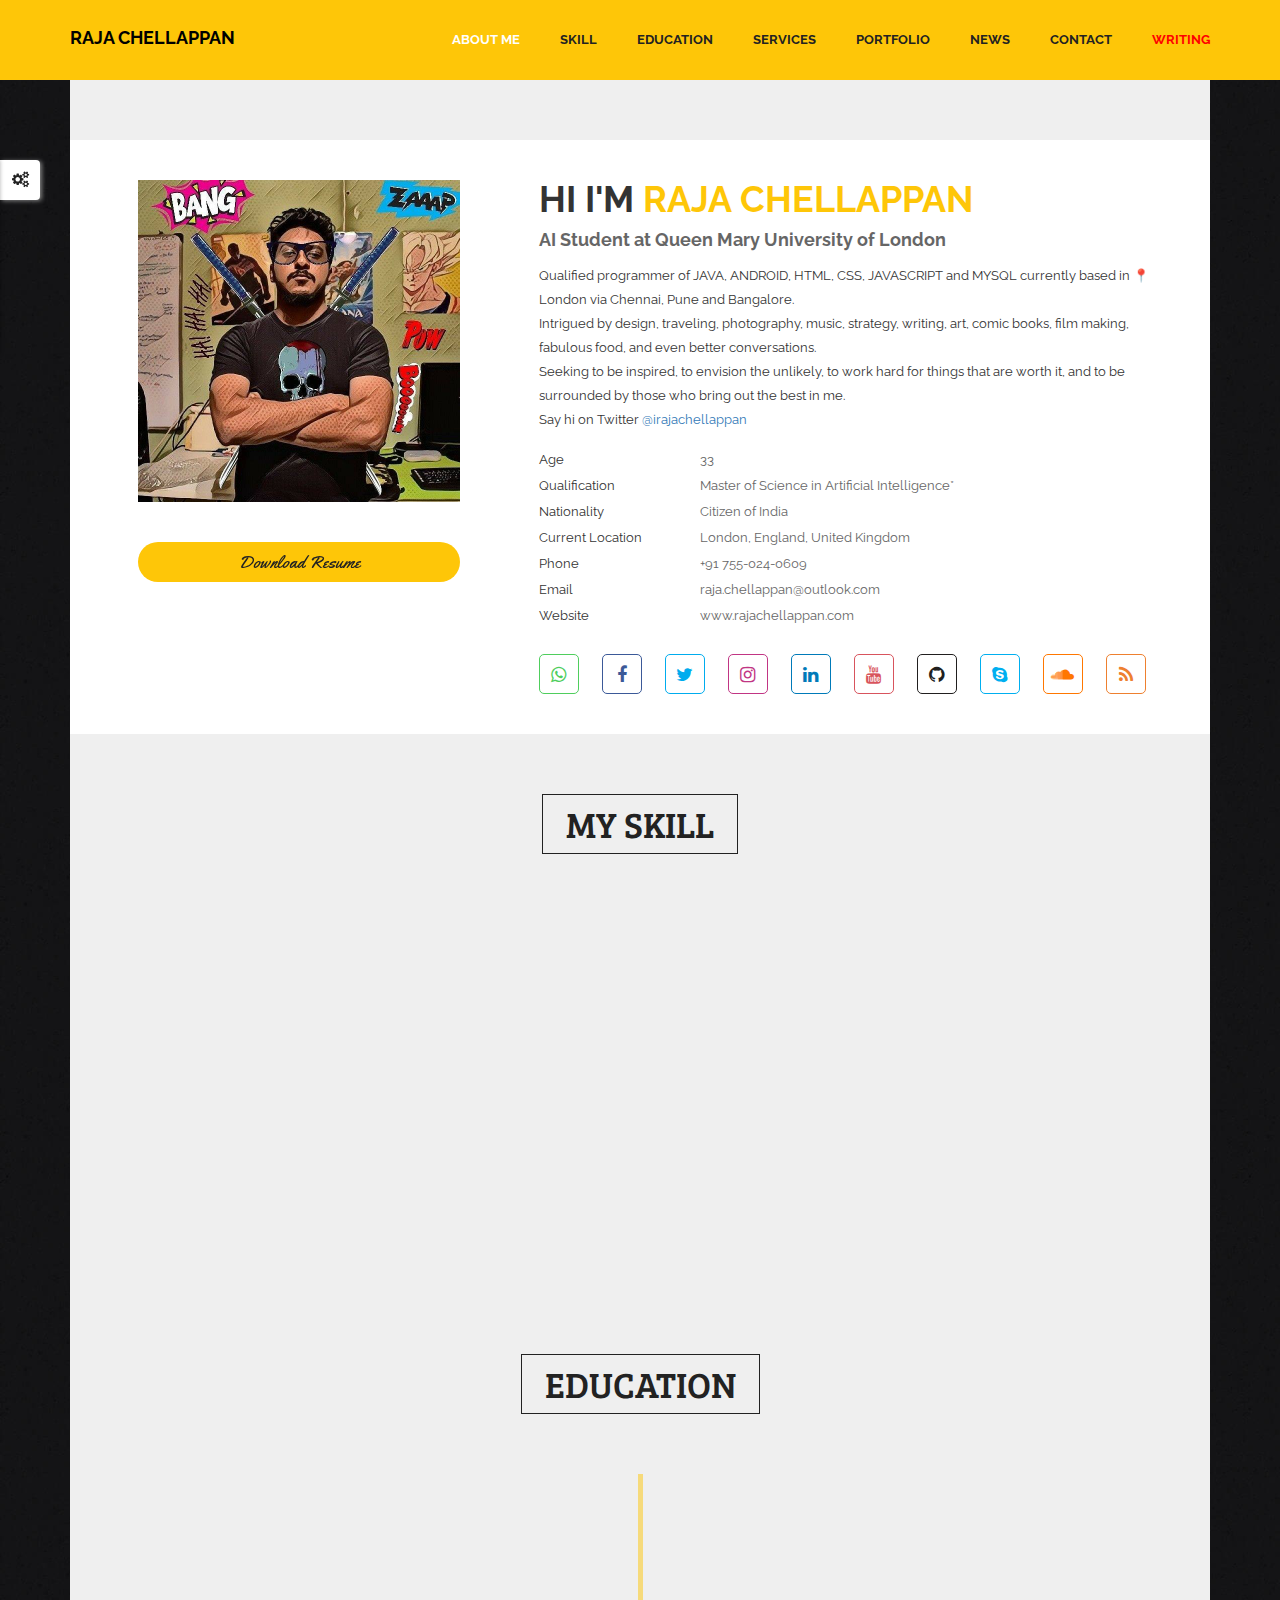
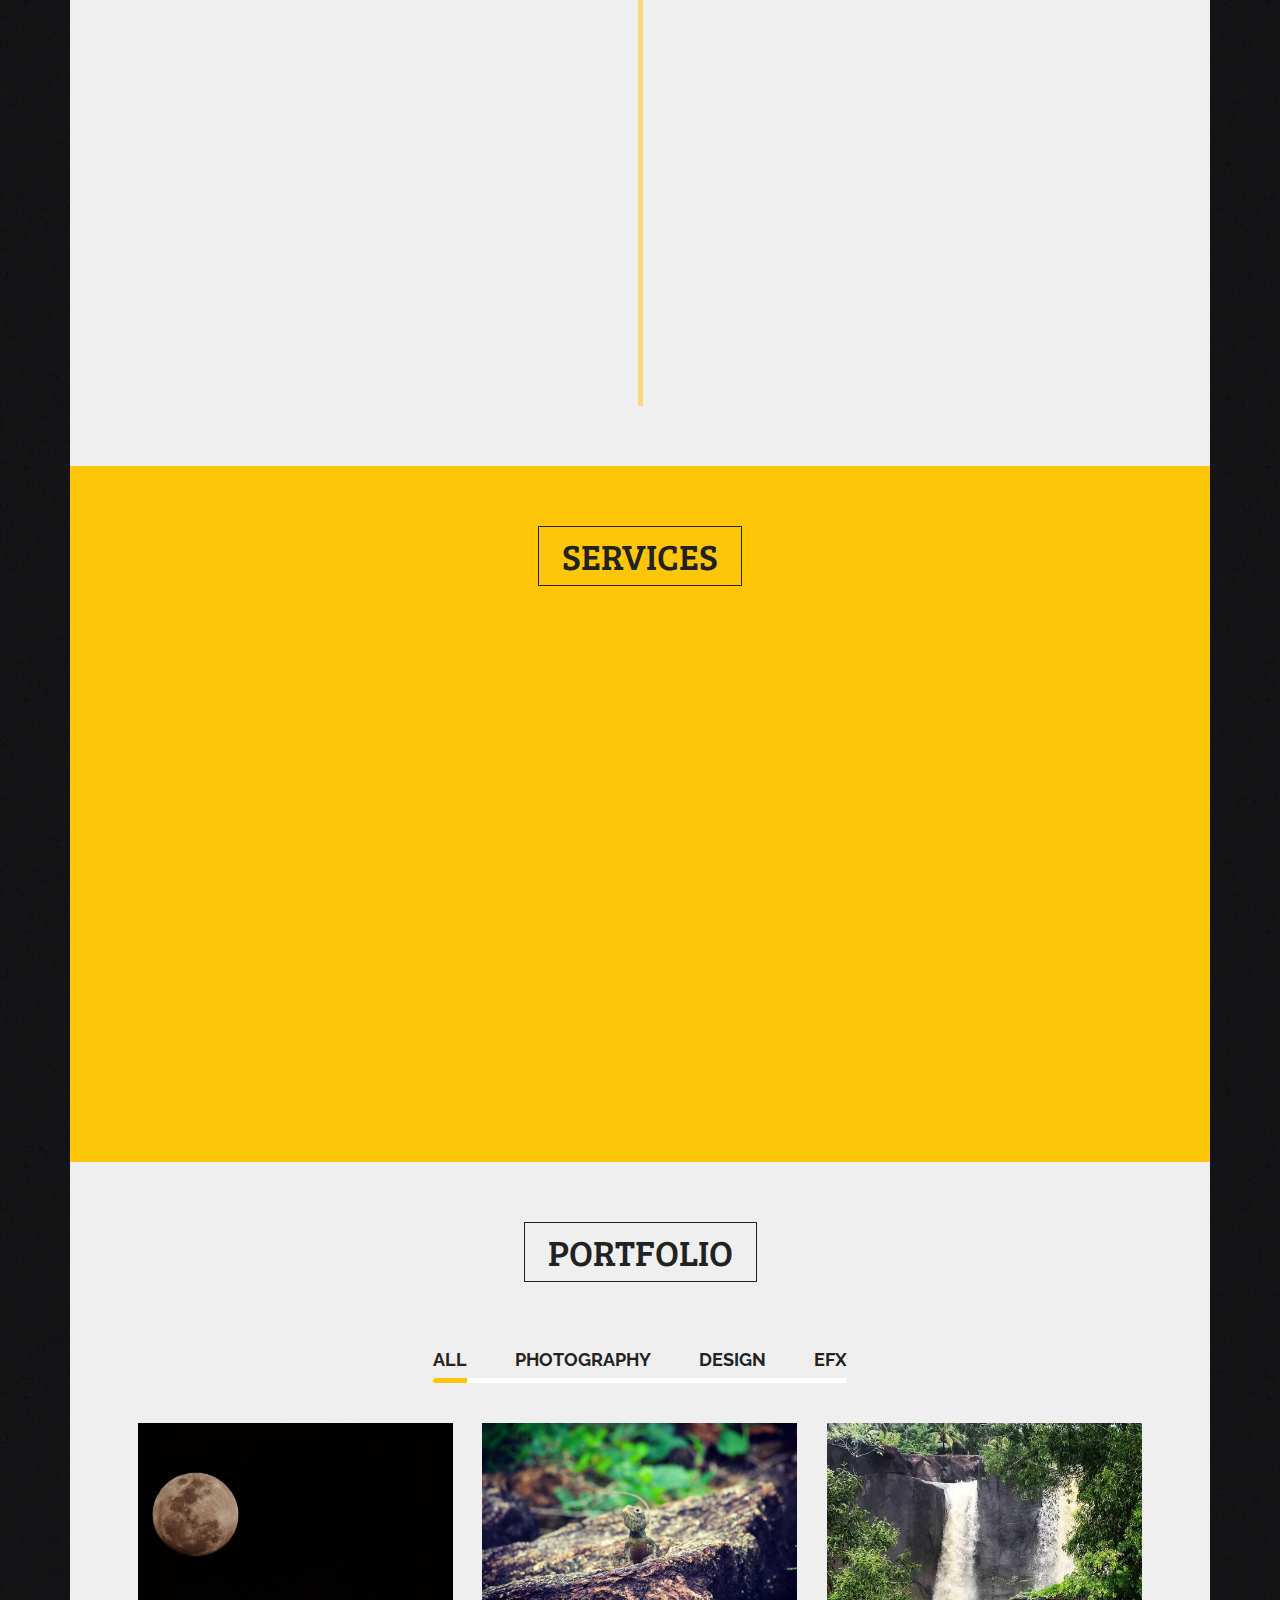
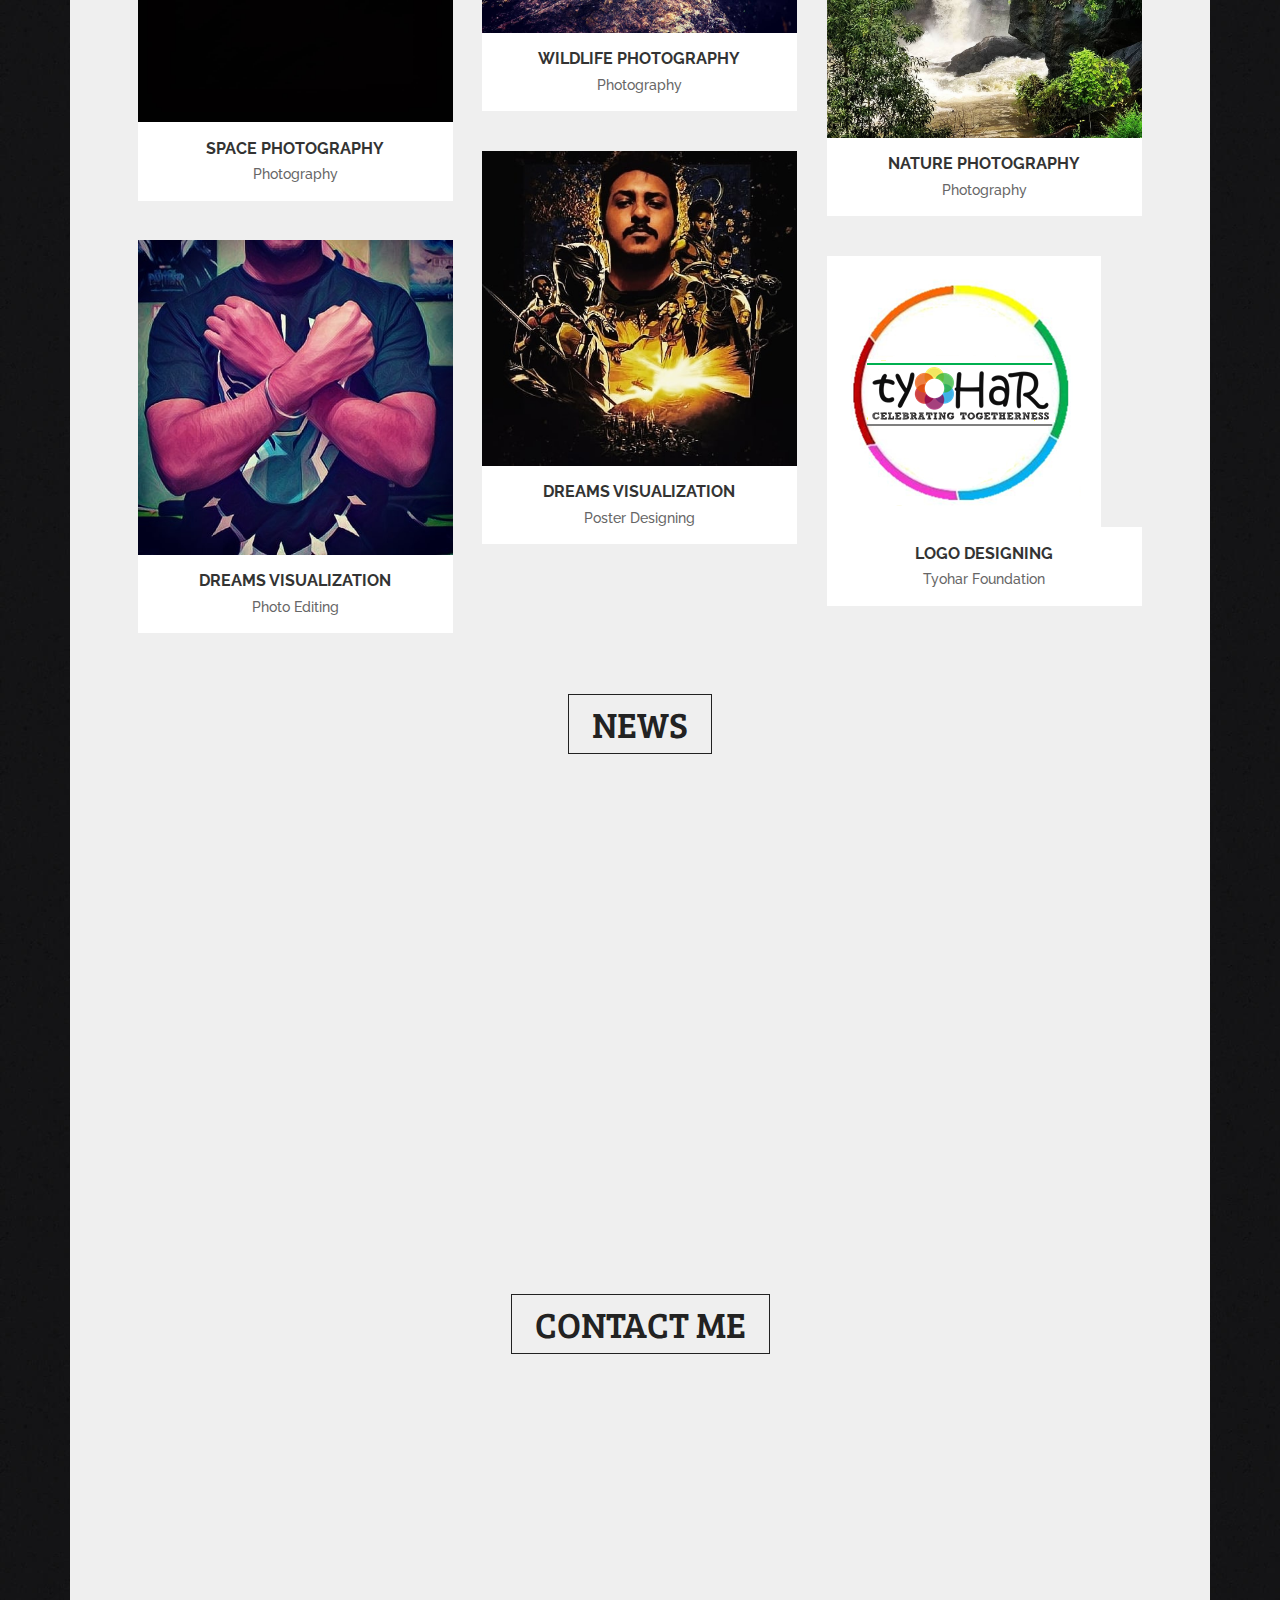
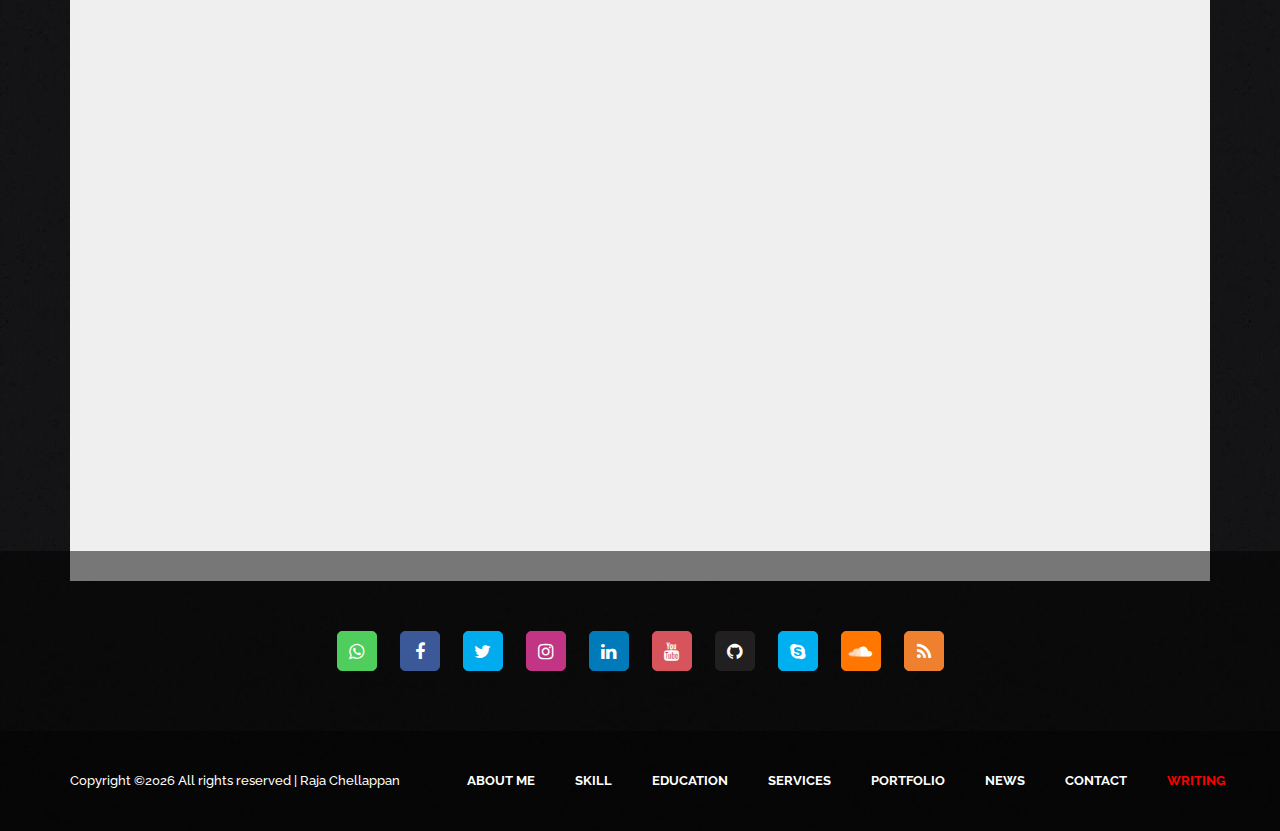
==== index.html @ d9240058 "Update index.html" ====
<!DOCTYPE html>
<html lang="en">
    <head>
        <meta charset="utf-8">
        <meta http-equiv="X-UA-Compatible" content="IE=edge">
        <meta name="viewport" content="width=device-width, initial-scale=1">
        <meta name="theme-color" content="#fec805">
        <link rel="icon" href="img/fav-icon.png" type="image/x-icon" />
        <!-- The above 3 meta tags *must* come first in the head; any other head content must come *after* these tags -->
        <title>Raja Chellappan</title>

        <!-- Icon css link -->
        <link href="vendors/material-icon/css/materialdesignicons.min.css" rel="stylesheet">
        <link href="css/font-awesome.min.css" rel="stylesheet">
        <link href="vendors/linears-icon/style.css" rel="stylesheet">
        <!-- Bootstrap -->
        <link href="css/bootstrap.min.css" rel="stylesheet">
        
        <!-- Extra plugin css -->
        <link href="vendors/owl-carousel/assets/owl.carousel.css" rel="stylesheet">
        <link href="vendors/animate-css/animate.css" rel="stylesheet">
        
        <link href="css/style.css" rel="stylesheet">
        <link href="css/responsive.css" rel="stylesheet">
        
        <link rel="stylesheet" href="css/colors/default.css" title="default">
        <link rel="alternate stylesheet" href="css/colors/orange.css" title="orange">
        <link rel="alternate stylesheet" href="css/colors/pink.css" title="pink">
        <link rel="alternate stylesheet" href="css/colors/violet.css" title="violet">
        <link rel="alternate stylesheet" href="css/colors/blue.css" title="blue">
        <link rel="alternate stylesheet" href="css/colors/past.css" title="past">


        <!-- HTML5 shim and Respond.js for IE8 support of HTML5 elements and media queries -->
        <!-- WARNING: Respond.js doesn't work if you view the page via file:// -->
        <!--[if lt IE 9]>
        <script src="https://oss.maxcdn.com/html5shiv/3.7.3/html5shiv.min.js"></script>
        <script src="https://oss.maxcdn.com/respond/1.4.2/respond.min.js"></script>
        <![endif]-->
    </head>
    <body class="dark_bg" data-spy="scroll" data-target="#bs-example-navbar-collapse-1" data-offset="80" data-scroll-animation="true">
       
        <div id="preloader">
            <div id="preloader_spinner">
                <div class="spinner"></div>
                <h1> Wait up! Its Loading...</h1>
            </div>
        </div>
       
        <!--================ Frist hader Area =================-->
        <header class="header_area">
            <div class="container">
                <nav class="navbar navbar-default">
                    <!-- Brand and toggle get grouped for better mobile display -->
                    <div class="navbar-header">
                        <button type="button" class="navbar-toggle collapsed" data-toggle="collapse" data-target="#bs-example-navbar-collapse-1" aria-expanded="false">
                            <span class="sr-only">Toggle navigation</span>
                            <span class="icon-bar"></span>
                            <span class="icon-bar"></span>
                            <span class="icon-bar"></span>
                        </button>
                        <a class="navbar-brand" href="index.html">
                            <font color="black" onMouseOver="this.style.color='white'"
                                  onMouseOut="this.style.color='black'"><b>RAJA CHELLAPPAN</b></font><!--img src="https://gifimage.net/wp-content/uploads/2018/04/page-under-construction-gif-7.gif" alt=""--></a>
                    </div>

                    <!-- Collect the nav links, forms, and other content for toggling -->
                    <div class="collapse navbar-collapse" id="bs-example-navbar-collapse-1">
                        <ul class="nav navbar-nav navbar-right">
                            <li class="active"><a href="#about">ABOUT ME </a></li>
                            <li><a href="#skill">Skill</a></li>
                            <li><a href="#education">Education</a></li>
                            <li><a href="#service">SERVICES</a></li>
                            <li><a href="#portfolio">PORTFOLIO</a></li>
                            <li><a href="#news">News</a></li>
                            <li><a href="#contact">CONTACT</a></li>
                            <li><a href="https://blogs.rajachellappan.com/" target="_blank"><font color="red" onMouseOver="this.style.color='white'"
                                onMouseOut="this.style.color='red'">WRITING </font></a></li>
                        </ul>
                    </div><!-- /.navbar-collapse -->
                </nav>
            </div>
        </header>
        <!--================End Footer Area =================-->
        
        <!--================Total container Area =================-->
        <div class="container main_container">
            <div class="content_inner_bg row m0">
                <section class="about_person_area pad" id="about">
                    <div class="row">
                        <div class="col-md-5">
                            <div class="person_img">
                                <img src="RajaChellappan.jpg">
                                <a class="download_btn" href="RajaChellappan.pdf" target="_blank"><span>Download Resume</span></a>
                            </div>
                        </div>
                        <div class="col-md-7">
                            <div class="row person_details">
                                <h3>Hi I'm <span>Raja Chellappan</span></h3>
                                <h4>AI Student at Queen Mary University of London</h4>
                                <p>Qualified programmer of JAVA, ANDROID, HTML, CSS, JAVASCRIPT and MYSQL currently based in 📍London via Chennai, Pune and Bangalore.<br> 
                                   Intrigued by design, traveling, photography, music, strategy, writing, art, comic books, film making, fabulous food, and even better conversations.<br>
                                   Seeking to be inspired, to envision the unlikely, to work hard for things that are worth it, and to be surrounded by those who bring out the best in me.<br>
                                   Say hi on Twitter <a href="https://twitter.com/irajachellappan" target="_blank">@irajachellappan</a></p>
                                

                                <div class="person_information">
                                    <ul>
                                        <li><a href="#">Age</a></li>
                                        <li><a href="#">Qualification</a></li>
                                        <li><a href="#">Nationality</a></li>
                                        <li><a href="#">Current Location</a></li>
                                        <li><a href="#">Phone</a></li>
                                        <li><a href="#">Email</a></li>
                                        <li><a href="#">Website</a></li>
                                    </ul>
                                    <ul>
                                        <li><a href="#"><script type="text/javascript" src="js/dob.js"></script></a></li>
                                        <li><a href="#">Master of Science in Artificial Intelligence*</a></li>
                                        <li><a href="#">Citizen of India</a></li>
                                        <li><a href="#">London, England, United Kingdom</a></li>
                                        <li><a href="tel:+917550240609">+91 755-024-0609</a></li>                                      
                                        <li><a href="mailto: raja.chellappan@outlook.com">raja.chellappan@outlook.com</a></li>
                                        <li><a href="#">www.rajachellappan.com</a></li>
                                    </ul>
                                </div>
                                <ul class="social_icon">
                                    <li><a href="https://wa.me/917550240609?text=Hey%2C%20Raja%21%0A" target="_blank"><i class="fa fa-whatsapp"></i></a></li>
                                    <li><a href="https://www.facebook.com/razematronnix" target="_blank"><i class="fa fa-facebook"></i></a></li>
                                    <li><a href="https://twitter.com/irajachellappan" target="_blank"><i class="fa fa-twitter"></i></a></li>
                                    <li><a href="https://www.instagram.com/razematronnix" target="_blank"><i class="fa fa-instagram"></i></a></li>
                                    <!-- <li><a href="#"><i class="fa fa-google-plus"></i></a></li> -->
                                    <li><a href="https://www.linkedin.com/in/rajachellappan" target="_blank"><i class="fa fa-linkedin"></i></a></li>
                                    <li><a href="https://www.youtube.com/channel/UCV3uJB5nvbey-nknud5rqUg" target="_blank"><i class="fa fa-youtube"></i></a></li>
                                    <li><a href="https://github.com/rajachellappan" target="_blank"><i class="fa fa-github"></i></a></li>
                                    <li><a href="skype:raja.chellappan?add" target="_blank"><i class="fa fa-skype"></i></a></li>
                                    <li><a href="https://soundcloud.com/user-609250179" target="_blank"><i class="fa fa-soundcloud"></i></a></li>
                                    <!--<li><a href="#"><i class="fa fa-flickr"></i></a></li>
                                    <li><a href="#"><i class="fa fa-dribbble"></i></a></li>-->
                                    <li><a href="https://blogs.rajachellappan.com/rss" target="_blank"><i class="fa fa-rss"></i></a></li> 
                                    
                                </ul>
                            </div>
                        </div>
                    </div>
                </section>
                <section class="myskill_area pad" id="skill">
                    <div class="main_title">
                        <h2>My Skill</h2>
                    </div>
                    <div class="row">
                        <div class="col-md-6 wow fadeInUp animated">
                            <div class="skill_text">
                                <h4>Web development Skills</h4>
                                <!--p>Lorem Ipsum is simply dummy text of the printing and typesetting industry. Loren Ipsum has been the industry's standard dummy text.</p-->
                            </div>
                            <div class="skill_item_inner">
                                <div class="single_skill">
                                    <h4>Wordpress</h4>
                                    <div class="progress">
                                        <div class="progress-bar" role="progressbar" aria-valuenow="85" aria-valuemin="0" aria-valuemax="100">
                                            <div class="progress_parcent"><span class="counter">85</span>%</div>
                                        </div>
                                    </div>
                                </div>
                                <div class="single_skill">
                                    <h4>Php & MySQL</h4>
                                    <div class="progress">
                                        <div class="progress-bar" role="progressbar" aria-valuenow="65" aria-valuemin="0" aria-valuemax="100">
                                            <div class="progress_parcent"><span class="counter">65</span>%</div>
                                        </div>
                                    </div>
                                </div>
                                <div class="single_skill">
                                    <h4>Html & Css</h4>
                                    <div class="progress">
                                        <div class="progress-bar" role="progressbar" aria-valuenow="75" aria-valuemin="0" aria-valuemax="100">
                                            <div class="progress_parcent"><span class="counter">75</span>%</div>
                                        </div>
                                    </div>
                                </div>
                                <div class="single_skill">
                                    <h4>JavaScript</h4>
                                    <div class="progress">
                                        <div class="progress-bar" role="progressbar" aria-valuenow="95" aria-valuemin="0" aria-valuemax="100">
                                            <div class="progress_parcent"><span class="counter">95</span>%</div>
                                        </div>
                                    </div>
                                </div>
                            </div>
                        </div>
                        <div class="col-md-6 wow fadeInUp animated">
                            <div class="skill_text">
                                <h4>Web Design Skills</h4>
                                <!--p>Lorem Ipsum is simply dummy text of the printing and typesetting industry. Loren Ipsum has been the industry's standard dummy text.</p-->
                            </div>
                            <div class="skill_item_inner">
                                <div class="single_skill">
                                    <h4>Creative Design</h4>
                                    <div class="progress">
                                        <div class="progress-bar" role="progressbar" aria-valuenow="85" aria-valuemin="0" aria-valuemax="100">
                                            <div class="progress_parcent"><span class="counter">85</span>%</div>
                                        </div>
                                    </div>
                                </div>
                                <div class="single_skill">
                                    <h4>Photoshop</h4>
                                    <div class="progress">
                                        <div class="progress-bar" role="progressbar" aria-valuenow="65" aria-valuemin="0" aria-valuemax="100">
                                            <div class="progress_parcent"><span class="counter">65</span>%</div>
                                        </div>
                                    </div>
                                </div>
                                <div class="single_skill">
                                    <h4>Illustrator</h4>
                                    <div class="progress">
                                        <div class="progress-bar" role="progressbar" aria-valuenow="75" aria-valuemin="0" aria-valuemax="100">
                                            <div class="progress_parcent"><span class="counter">75</span>%</div>
                                        </div>
                                    </div>
                                </div>
                                <div class="single_skill">
                                    <h4>Photography</h4>
                                    <div class="progress">
                                        <div class="progress-bar" role="progressbar" aria-valuenow="95" aria-valuemin="0" aria-valuemax="100">
                                            <div class="progress_parcent"><span class="counter">95</span>%</div>
                                        </div>
                                    </div>
                                </div>
                            </div>
                        </div>
                    </div>
                </section>
                <section class="education_area pad" id="education">
                    <div class="main_title">
                        <h2>Education</h2>
                    </div>
                    <div class="education_inner_area">
                        <div class="education_item wow fadeInUp animated" data-line="S">
                            <h6>2004-2009</h6>
                            <a href="#"><h4>Secondary School</h4></a>
                            <h5>Kendriya Vidyalaya</h5>
                            <!--p>Lorem ipsum dolor sit amets, consectetur adipiscing elit, sed do eiusmod tempor incididunt ut labore et dolore magna aliqua. Ut enim ad minim veniam, quis nostrud exercitation.</p-->
                        </div>
                        <div class="education_item wow fadeInUp animated" data-line="H">
                            <h6>2009-2011</h6>
                            <a href="#"><h4>Higher Secondary School</h4></a>
                            <h5>Kendriya Vidyalaya</h5>
                            <!--p>Lorem ipsum dolor sit amets, consectetur adipiscing elit, sed do eiusmod tempor incididunt ut labore et dolore magna aliqua. Ut enim ad minim veniam, quis nostrud exercitation.</p-->
                        </div>
                        <div class="education_item wow fadeInUp animated" data-line="B">
                            <h6>2011-2015</h6>
                            <a href="#"><h4>Bachelor Of Engineering in Electronics and Communication Engineering</h4></a>
                            <h5>KCG College Of Technology</h5>
                            <!--p>Lorem ipsum dolor sit amets, consectetur adipiscing elit, sed do eiusmod tempor incididunt ut labore et dolore magna aliqua. Ut enim ad minim veniam, quis nostrud exercitation.</p-->
                        </div>
                        <div class="education_item wow fadeInUp animated" data-line="W">
                            <h6>2015-2016</h6>
                            <a href="#"><h4>Software Engineer</h4></a>
                            <h5>iGATE Global Solutions Ltd</h5>
                            <!--p>Lorem ipsum dolor sit amets, consectetur adipiscing elit, sed do eiusmod tempor incididunt ut labore et dolore magna aliqua. Ut enim ad minim veniam, quis nostrud exercitation.</p-->
                        </div>
                        <div class="education_item wow fadeInUp animated" data-line="W">
                            <h6>2016-2017</h6>
                            <a href="#"><h4>Senior Software Analyst</h4></a>
                            <h5>Capgemini Technology Services India Limited</h5>
                            <!--p>Lorem ipsum dolor sit amets, consectetur adipiscing elit, sed do eiusmod tempor incididunt ut labore et dolore magna aliqua. Ut enim ad minim veniam, quis nostrud exercitation.</p-->
                        </div>
                        <div class="education_item wow fadeInUp animated" data-line="W">
                            <h6>2017-Present</h6>
                            <a href="#"><h4>Mobile App and Web Developer</h4></a>
                            <h5>Excrin Think Labs, Chennai</h5>
                            <!--p>Lorem ipsum dolor sit amets, consectetur adipiscing elit, sed do eiusmod tempor incididunt ut labore et dolore magna aliqua. Ut enim ad minim veniam, quis nostrud exercitation.</p-->
                        </div>
                        <div class="education_item wow fadeInUp animated" data-line="M">
                            <h6>2020</h6>
                            <a href="#"><h4>Master Of Science in Artificial Intelligence</h4></a>
                            <h5>Queen Mary University of London</h5>
                            <!--p>Lorem ipsum dolor sit amets, consectetur adipiscing elit, sed do eiusmod tempor incididunt ut labore et dolore magna aliqua. Ut enim ad minim veniam, quis nostrud exercitation.</p-->
                        </div>
                    </div>
                </section>
                <section class="service_area" id="service">
                    <div class="main_title">
                        <h2>SERVICES</h2>
                    </div>
                    <div class="service_inner row">
                        <div class="col-md-6">
                            <div class="service_item wow fadeInUp animated">
                                <i class="fa fa-code" aria-hidden="true"></i>
                                <a href="#"><h4>Arduino Development</h4></a>
                                <p></p>
                            </div>
                        </div>
                        <div class="col-md-6">
                            <div class="service_item wow fadeInUp animated">
                                <i class="fa fa-paint-brush" aria-hidden="true"></i>
                                <a href="#"><h4>Creative Design</h4></a>
                                <p></p>
                            </div>
                        </div>
                        <div class="col-md-6">
                            <div class="service_item wow fadeInUp animated">
                                <i class="fa fa-mobile" aria-hidden="true"></i>
                                <a href="#"><h4>Mobile Apps Development</h4></a>
                                <p></p>
                            </div>
                        </div>
                        <div class="col-md-6">
                            <div class="service_item wow fadeInUp animated">
                                <i class="fa fa-maxcdn" aria-hidden="true"></i>
                                <a href="#"><h4>Social Media Marketing</h4></a>
                                <p></p>
                            </div>
                        </div>
                        <div class="col-md-6">
                            <div class="service_item wow fadeInUp animated">
                                <i class="fa fa-camera" aria-hidden="true"></i>
                                <a href="#"><h4>Professional Photography</h4></a>
                                <p></p>
                            </div>
                        </div>
                        <div class="col-md-6">
                            <div class="service_item wow fadeInUp animated">
                                <i class="fa fa-laptop" aria-hidden="true"></i>
                                <a href="#"><h4>Website Development</h4></a>
                                <p></p>
                            </div>
                        </div>
                    </div>
                </section>
                <section class="portfolio_area pad" id="portfolio">
                    <div class="main_title">
                        <h2>Portfolio</h2>
                    </div>
                    <div class="porfolio_menu">
                        <ul class="causes_filter">
                            <li class="active" data-filter="*"><a href="">All</a></li>
                            <li data-filter=".photo"><a href="">Photography</a></li>
                            <li data-filter=".design"><a href="">Design</a></li>
                            <li data-filter=".effects"><a href="">EFX</a></li>
                        </ul>
                    </div>
                    <div class="row">
                        <div class="portfolio_list_inner">
                            <div class="col-md-4 photo">
                                <div class="portfolio_item">
                                    <div class="portfolio_img">
                                        <img src="img/portfolio/portfolio-1.png" alt="">
                                    </div>
                                    <div class="portfolio_title">
                                        <a href="https://www.youtube.com/watch?v=bQv0kng4TKM" target="_blank"><h4>Space Photography</h4></a>
                                        <h5>Photography</h5>
                                    </div>
                                </div>
                            </div>
                            <div class="col-md-4 photo">
                                <div class="portfolio_item">
                                    <div class="portfolio_img">
                                        <img src="img/portfolio/portfolio-2.png" alt="">
                                    </div>
                                    <div class="portfolio_title">
                                        <a href="https://www.instagram.com/p/BlnS5MFgm-e/?utm_source=ig_web_copy_link" target="_blank"><h4>Wildlife Photography</h4></a>
                                        <h5>Photography</h5>
                                    </div>
                                </div>
                            </div>
                            <div class="col-md-4 photo">
                                <div class="portfolio_item">
                                    <div class="portfolio_img">
                                        <img src="img/portfolio/portfolio-3.png" alt="">
                                    </div>
                                    <div class="portfolio_title">
                                        <a href="https://www.instagram.com/p/BjBucJ3AnCS/?utm_source=ig_web_copy_link" target="_blank"><h4>Nature Photography</h4></a>
                                        <h5>Photography</h5>
                                    </div>
                                </div>
                            </div>
                            <div class="col-md-4 design effects">
                                <div class="portfolio_item">
                                    <div class="portfolio_img">
                                        <img src="img/portfolio/portfolio-4.png" alt="">
                                    </div>
                                    <div class="portfolio_title">
                                        <a href="https://www.instagram.com/p/BfJxYsolb9d/?utm_source=ig_web_copy_link" target="_blank"><h4>Dreams visualization</h4></a>
                                        <h5>Poster Designing</h5>
                                    </div>
                                </div>
                            </div>
                            <div class="col-md-4 photo effects">
                                <div class="portfolio_item">
                                    <div class="portfolio_img">
                                        <img src="img/portfolio/portfolio-5.png" alt="">
                                    </div>
                                    <div class="portfolio_title">
                                        <a href="https://www.instagram.com/p/BfhDBiDFmpf/?utm_source=ig_web_copy_link" target="_blank"><h4>Dreams visualization</h4></a>
                                        <h5>Photo Editing</h5>
                                    </div>
                                </div>
                            </div>
                            <div class="col-md-4 design">
                                <div class="portfolio_item">
                                    <div class="portfolio_img">
                                        <img src="img/portfolio/portfolio-6.png" alt="">
                                    </div>
                                    <div class="portfolio_title">
                                        <a href="https://www.facebook.com/tyoharfoundation" target="_blank"><h4>Logo Designing</h4></a>
                                        <h5>Tyohar Foundation</h5>
                                    </div>
                                </div>
                            </div>
                        </div>
                    </div>
                </section>
                <section class="news_area pad" id="news" height="100%">
                    <div class="main_title">
                        <h2>News</h2>
                    </div>
                    <div class="news_inner_area">
                        <div class="row">
                            <div class="col-md-4" height="1000">
                                <div class="twitter_area wow fadeInLeft animated">
                                    <div class="w_title">
                                        <h3><i class="fa fa-twitter"></i>Twitter</h3>
                                    </div>
                                    <!---Twitter-->
                                    <a class="twitter-timeline" data-height="1000" data-theme="light" href="https://twitter.com/irajachellappan?ref_src=twsrc%5Etfw" ></a> <script async src="https://platform.twitter.com/widgets.js" charset="utf-8"></script>
                                </div>
                            </div>
                            <div class="col-md-4" width="100%" height="1000">
                                <div class="blog_slider_area wow fadeInUp animated">
                                    <div class="w_title">
                                        <h3>Blog</h3>
                                    </div>
                                    <div class="blog_slider_inner">
                                        <div class="item">
                                             <!--BLOG-->
                                             <div width="220px" height="1000" class="tumblr-post" data-href="https://embed.tumblr.com/embed/post/oMlhfHHxsZ8Mk98Ln2Eu_g/172918346444" data-did="66c25d7ceff33775ba93be65de306fa6a01a3a7b"><a href="https://blogs.rajachellappan.com/post/172918346444/an-escapade-bike-trip-through-the-nilgiris">https://blogs.rajachellappan.com/post/172918346444/an-escapade-bike-trip-through-the-nilgiris</a></div>  <script async src="https://assets.tumblr.com/post.js"></script>
                                        </div>
                                        <div class="item">
                                             <div class="tumblr-post" data-href="https://embed.tumblr.com/embed/post/_IAb6oSY9dxahm7w1lc1uA/189608237431" data-did="995368877dcfbd8f3fc872ccccd37e499f431ccb"><a href="https://code.rajachellappan.com/post/189608237431/5-best-text-editors-for-programmers">https://code.rajachellappan.com/post/189608237431/5-best-text-editors-for-programmers</a></div>  <script async src="https://assets.tumblr.com/post.js"></script>
                                        </div>
                                        <div class="item">
                                            <h1> Coming Soon!</h1>
                                            <!--img src="img/blog/blog-3.jpg" alt="">
                                            <a href="#"><h3>The Importance of User Experience</h3></a>
                                            <p>Lorem ipsum dolor sit amet, consectetur adipiscing elit. Etiam sagittis... <a href="#">Read More</a></p>
                                            <h5>Posted by <a href="http://rocky.obaidul.com">Rocky</a> at 04 Feb, 2017</h5-->
                                        </div>
                                    </div>
                                </div>
                            </div>
                            <div class="col-md-4" height="1000">
                                <div class="instagram_area wow fadeInRight animated" >
                                    <div class="w_title">
                                        <h3><i class="fa fa-instagram"></i>Instagram</h3>
                                    </div>
                                    <!-- SnapWidget -->
                                    <!-- SnapWidget -->
                                    

                                    <iframe src="https://snapwidget.com/embed/770410" class="snapwidget-widget" allowtransparency="true" frameborder="0" scrolling="no" style="border:none; overflow:hidden;  width:100%; "></iframe>
                                    <!--iframe src="https://snapwidget.com/embed/770410" class="snapwidget-widget" allowtransparency="true" frameborder="0" scrolling="yes" style="border:none; overflow:hidden;  width:100%; height:950px"></iframe-->
                                    <a class="follow_btn" href="https://www.instagram.com/razematronnix" target="_blank"><i class="fa fa-instagram"></i> Follow on Instagram</a>
                                </div>
                            </div>
                        </div>
                    </div>
                </section>
                <section class="contact_area pad" id="contact">
                    <div class="main_title">
                        <h2>Contact Me</h2>
                    </div>
                    <div class="row">
                        <div class="col-md-6">
                            <div class="left_contact_details wow fadeInUp animated">
                                <div class="contact_title">
                                    <h3>Contact Info</h3>
                                </div>
                                <p>There are many variations of passages of Lorem Ipsum available, but the et majori have suffered alteration in some form, by injected humour, Domised words which don't look even slightly believable. If you are going to use a pas of Lorem Ipsum, you need to be sure there isn't anything embarrassing hidden in the middle of text.</p>
                                <p>Lorem ipsum dolor sit amet, consectetur adipiscing elit, sed do eiusmod tempor incididunt ut labore et dolore magna aliqua.</p>
                                <div class="media">
                                    <div class="media-left">
                                        <i class="fa fa-map-marker"></i>
                                    </div>
                                    <div class="media-body">
                                        <h4>Address</h4>
                                        <p><a href="#mapPlace">Chennai, India</a></p>
                                    </div>
                                </div>
                                <div class="media">
                                    <div class="media-left">
                                        <i class="fa fa-phone"></i>
                                    </div>
                                    <div class="media-body">
                                        <h4>Phone</h4>
                                        <p><a href="tel:+917550240609">+91 755 024 0609</a></p>
                                    </div>
                                </div>
                                <div class="media">
                                    <div class="media-left">
                                        <i class="fa fa-envelope-o"></i>
                                    </div>
                                    <div class="media-body">
                                        <h4>Email</h4>
                                        <p><a href="mailto: raja.chellappan@outlook.com">raja.chellappan@outlook.com</a></p>
                                    </div>
                                </div>
                            </div>
                        </div>
                        <div class="col-md-6">
                            <div class="contact_from_area wow fadeInUp animated">
                                <div class="contact_title">
                                    <h3>Send Message</h3>
                                </div>
                                <div class="row">
                                    <form action="https://formspree.io/mzbzonbp" method="post" id="contactForm">
                                        <div class="form-group col-md-12">
                                            <input type="text" class="form-control" name="name" id="name" placeholder="First Name*">
                                        </div>
                                        <div class="form-group col-md-12">
                                            <input type="text" class="form-control" name="last" id="last" placeholder="Last Name*">
                                        </div>
                                        <div class="form-group col-md-12">
                                            <input type="email" class="form-control" name="email" id="email" placeholder="Your Email*">
                                        </div>
                                        <div class="form-group col-md-12">
                                            <input type="text" class="form-control" name="subject" id="subject" placeholder="Subject">
                                        </div>
                                        <div class="form-group col-md-12">
                                            <textarea class="form-control" rows="1" id="message" name="message" placeholder="Write Message"></textarea>
                                        </div>
                                        <div class="form-group col-md-12">
                                            <button class="btn btn-default contact_btn" type="submit"><span>Send Message</span></button>
                                        </div>
                                    </form>
                                    <div id="success">
                                        <p>Your text message sent successfully!</p>
                                    </div>
                                    <div id="error">
                                        <p>Sorry! Message not sent. Something went wrong!!</p>
                                    </div>
                                </div>
                            </div>
                        </div>
                    </div>
                </section>
                <!--================Map Area =================-->
                <!--<div id="mapBox" class="mapBox row m0" 
                data-lat="37.3818288" 
                data-lon="-122.0658212" 
                data-zoom="13"></div>-->
                
                <div id="mapPlace" ><iframe  height="220" width="100%" frameborder="2" style="border:0"
                 src="https://www.google.com/maps/embed/v1/place?q=place_id:ChIJYTN9T-plUjoRM9RjaAunYW4&key=AIzaSyDV6rNTKQcUyGp2dtLwBYn0-CPhN56MRws" allowfullscreen></iframe>
                </div>
                
                <!--================End Map Area =================-->
                
                
            </div>
        </div>
        <!--================End Total container Area =================-->
        
        <!--================footer Area =================-->
        <footer class="footer_area">
            <div class="footer_inner">
                <div class="container">
                    <!--<img src="img/footer-logo.png" alt="">-->
                    <ul class="social_icon">
                        <li><a href="https://wa.me/917550240609?text=Hey%2C%20Raja%21%0A" target="_blank"><i class="fa fa-whatsapp"></i></a></li>
                        <li><a href="https://www.facebook.com/razematronnix" target="_blank"><i class="fa fa-facebook"></i></a></li>
                        <li><a href="https://twitter.com/irajachellappan" target="_blank"><i class="fa fa-twitter"></i></a></li>
                        <li><a href="https://www.instagram.com/razematronnix" target="_blank"><i class="fa fa-instagram"></i></a></li>
                        <!-- <li><a href="#"><i class="fa fa-google-plus"></i></a></li> -->
                        <li><a href="https://www.linkedin.com/in/rajachellappan" target="_blank"><i class="fa fa-linkedin"></i></a></li>
                        <li><a href="https://www.youtube.com/channel/UCV3uJB5nvbey-nknud5rqUg" target="_blank"><i class="fa fa-youtube"></i></a></li>
                        <li><a href="https://github.com/rajachellappan" target="_blank"><i class="fa fa-github"></i></a></li>
                        <li><a href="skype:raja.chellappan?add" target="_blank"><i class="fa fa-skype"></i></a></li>
                        <li><a href="https://soundcloud.com/user-609250179" target="_blank"><i class="fa fa-soundcloud"></i></a></li>
                        <!--<li><a href="#"><i class="fa fa-flickr"></i></a></li>
                        <li><a href="#"><i class="fa fa-dribbble"></i></a></li>-->
                        <li><a href="https://blogs.rajachellappan.com/rss" target="_blank"><i class="fa fa-rss"></i></a></li>
                    </ul>
                </div>
            </div>
            <div class="footer_copyright">
                <div class="container">
                    <div class="pull-left">
                        <h5><p>
Copyright &copy;<script>document.write(new Date().getFullYear());</script> All rights reserved | Raja Chellappan

</p></h5>
                    </div>
                    <div class="pull-right">
                        <ul class="nav navbar-nav navbar-right">
                            <li><a href="#about">ABOUT ME </a></li>
                            <li><a href="#skill">Skill</a></li>
                            <li><a href="#education">Education</a></li>
                            <li><a href="#service">SERVICES</a></li>
                            <li><a href="#portfolio">PORTFOLIO</a></li>
                            <li><a href="#news">News</a></li>
                            <li><a href="#contact">CONTACT</a></li>
                            <li><a href="https://blogs.rajachellappan.com" target="_blank"> <font color="red" onMouseOver="this.style.color='white'"
                                onMouseOut="this.style.color='red'">WRITING </font></a></li>
                        </ul>
                    </div>
                </div>
            </div>
        </footer>
        <!--================End footer Area =================-->
        
        <div class="envalab-style-switch" id="switch-style">
            <div class="switch-button" id="toggle-switcher"><i class="fa fa-gears"></i></div>
            <div class="switched-options">
                <div class="config-title">Color Panel </div>
                <ul class="styles">
                    <li>
                        <a href=# onclick='return setActiveStyleSheet("default"),!1' title="default"></a>
                    </li>
                    <li>
                        <a href=# onclick='return setActiveStyleSheet("orange"),!1' title="orange"></a>
                    </li>
                    <li>
                        <a href=# onclick='return setActiveStyleSheet("pink"),!1' title="pink"></a>
                    </li>
                    <li>
                        <a href=# onclick='return setActiveStyleSheet("violet"),!1' title="violet"></a>
                    </li>
                    <li>
                        <a href=# onclick='return setActiveStyleSheet("blue"),!1' title="blue"></a>
                    </li>
                    <li>
                        <a href=# onclick='return setActiveStyleSheet("past"),!1' title="past"></a>
                    </li>
                </ul>
            </div>
        </div>
        
        
        <!-- jQuery (necessary for Bootstrap's JavaScript plugins) -->
        <script src="js/jquery-2.1.4.min.js"></script>
        <!-- Include all compiled plugins (below), or include individual files as needed -->
        <script src="js/bootstrap.min.js"></script>
        <!-- Extra plugin js -->
        <script src="vendors/counter-up/waypoints.min.js"></script>
        <script src="vendors/counter-up/jquery.counterup.min.js"></script>
        <script src="vendors/isotope/imagesloaded.pkgd.min.js"></script>
        <script src="vendors/isotope/isotope.pkgd.min.js"></script>
        <script src="vendors/owl-carousel/owl.carousel.min.js"></script>

        <script src="vendors/style-switcher/styleswitcher.js"></script>
        <script src="vendors/style-switcher/switcher-active.js"></script>
        <script src="vendors/animate-css/wow.min.js"></script>
       
        <!--gmaps Js
        <script src="https://maps.googleapis.com/maps/api/js?key=AIzaSyDV6rNTKQcUyGp2dtLwBYn0-CPhN56MRws"></script>
        <script src="js/gmaps.min.js"></script> -->
      
        <!-- contact js -->
        <script src="js/jquery.form.js"></script>
        <script src="js/jquery.validate.min.js"></script>
        <script src="js/contact.js"></script>
        
        <script src="js/theme.js"></script>
    </body>
</html>
---- vendors/linears-icon/style.css ----
@font-face {
	font-family: 'Linearicons-Free';
	src:url('fonts/Linearicons-Free.eot?w118d');
	src:url('fonts/Linearicons-Free.eot?#iefixw118d') format('embedded-opentype'),
		url('fonts/Linearicons-Free.woff2?w118d') format('woff2'),
		url('fonts/Linearicons-Free.woff?w118d') format('woff'),
		url('fonts/Linearicons-Free.ttf?w118d') format('truetype'),
		url('fonts/Linearicons-Free.svg?w118d#Linearicons-Free') format('svg');
	font-weight: normal;
	font-style: normal;
}

.lnr {
	font-family: 'Linearicons-Free';
	speak: none;
	font-style: normal;
	font-weight: normal;
	font-variant: normal;
	text-transform: none;
	line-height: 1;

	/* Better Font Rendering =========== */
	-webkit-font-smoothing: antialiased;
	-moz-osx-font-smoothing: grayscale;
}

.lnr-home:before {
	content: "\e800";
}
.lnr-apartment:before {
	content: "\e801";
}
.lnr-pencil:before {
	content: "\e802";
}
.lnr-magic-wand:before {
	content: "\e803";
}
.lnr-drop:before {
	content: "\e804";
}
.lnr-lighter:before {
	content: "\e805";
}
.lnr-poop:before {
	content: "\e806";
}
.lnr-sun:before {
	content: "\e807";
}
.lnr-moon:before {
	content: "\e808";
}
.lnr-cloud:before {
	content: "\e809";
}
.lnr-cloud-upload:before {
	content: "\e80a";
}
.lnr-cloud-download:before {
	content: "\e80b";
}
.lnr-cloud-sync:before {
	content: "\e80c";
}
.lnr-cloud-check:before {
	content: "\e80d";
}
.lnr-database:before {
	content: "\e80e";
}
.lnr-lock:before {
	content: "\e80f";
}
.lnr-cog:before {
	content: "\e810";
}
.lnr-trash:before {
	content: "\e811";
}
.lnr-dice:before {
	content: "\e812";
}
.lnr-heart:before {
	content: "\e813";
}
.lnr-star:before {
	content: "\e814";
}
.lnr-star-half:before {
	content: "\e815";
}
.lnr-star-empty:before {
	content: "\e816";
}
.lnr-flag:before {
	content: "\e817";
}
.lnr-envelope:before {
	content: "\e818";
}
.lnr-paperclip:before {
	content: "\e819";
}
.lnr-inbox:before {
	content: "\e81a";
}
.lnr-eye:before {
	content: "\e81b";
}
.lnr-printer:before {
	content: "\e81c";
}
.lnr-file-empty:before {
	content: "\e81d";
}
.lnr-file-add:before {
	content: "\e81e";
}
.lnr-enter:before {
	content: "\e81f";
}
.lnr-exit:before {
	content: "\e820";
}
.lnr-graduation-hat:before {
	content: "\e821";
}
.lnr-license:before {
	content: "\e822";
}
.lnr-music-note:before {
	content: "\e823";
}
.lnr-film-play:before {
	content: "\e824";
}
.lnr-camera-video:before {
	content: "\e825";
}
.lnr-camera:before {
	content: "\e826";
}
.lnr-picture:before {
	content: "\e827";
}
.lnr-book:before {
	content: "\e828";
}
.lnr-bookmark:before {
	content: "\e829";
}
.lnr-user:before {
	content: "\e82a";
}
.lnr-users:before {
	content: "\e82b";
}
.lnr-shirt:before {
	content: "\e82c";
}
.lnr-store:before {
	content: "\e82d";
}
.lnr-cart:before {
	content: "\e82e";
}
.lnr-tag:before {
	content: "\e82f";
}
.lnr-phone-handset:before {
	content: "\e830";
}
.lnr-phone:before {
	content: "\e831";
}
.lnr-pushpin:before {
	content: "\e832";
}
.lnr-map-marker:before {
	content: "\e833";
}
.lnr-map:before {
	content: "\e834";
}
.lnr-location:before {
	content: "\e835";
}
.lnr-calendar-full:before {
	content: "\e836";
}
.lnr-keyboard:before {
	content: "\e837";
}
.lnr-spell-check:before {
	content: "\e838";
}
.lnr-screen:before {
	content: "\e839";
}
.lnr-smartphone:before {
	content: "\e83a";
}
.lnr-tablet:before {
	content: "\e83b";
}
.lnr-laptop:before {
	content: "\e83c";
}
.lnr-laptop-phone:before {
	content: "\e83d";
}
.lnr-power-switch:before {
	content: "\e83e";
}
.lnr-bubble:before {
	content: "\e83f";
}
.lnr-heart-pulse:before {
	content: "\e840";
}
.lnr-construction:before {
	content: "\e841";
}
.lnr-pie-chart:before {
	content: "\e842";
}
.lnr-chart-bars:before {
	content: "\e843";
}
.lnr-gift:before {
	content: "\e844";
}
.lnr-diamond:before {
	content: "\e845";
}
.lnr-linearicons:before {
	content: "\e846";
}
.lnr-dinner:before {
	content: "\e847";
}
.lnr-coffee-cup:before {
	content: "\e848";
}
.lnr-leaf:before {
	content: "\e849";
}
.lnr-paw:before {
	content: "\e84a";
}
.lnr-rocket:before {
	content: "\e84b";
}
.lnr-briefcase:before {
	content: "\e84c";
}
.lnr-bus:before {
	content: "\e84d";
}
.lnr-car:before {
	content: "\e84e";
}
.lnr-train:before {
	content: "\e84f";
}
.lnr-bicycle:before {
	content: "\e850";
}
.lnr-wheelchair:before {
	content: "\e851";
}
.lnr-select:before {
	content: "\e852";
}
.lnr-earth:before {
	content: "\e853";
}
.lnr-smile:before {
	content: "\e854";
}
.lnr-sad:before {
	content: "\e855";
}
.lnr-neutral:before {
	content: "\e856";
}
.lnr-mustache:before {
	content: "\e857";
}
.lnr-alarm:before {
	content: "\e858";
}
.lnr-bullhorn:before {
	content: "\e859";
}
.lnr-volume-high:before {
	content: "\e85a";
}
.lnr-volume-medium:before {
	content: "\e85b";
}
.lnr-volume-low:before {
	content: "\e85c";
}
.lnr-volume:before {
	content: "\e85d";
}
.lnr-mic:before {
	content: "\e85e";
}
.lnr-hourglass:before {
	content: "\e85f";
}
.lnr-undo:before {
	content: "\e860";
}
.lnr-redo:before {
	content: "\e861";
}
.lnr-sync:before {
	content: "\e862";
}
.lnr-history:before {
	content: "\e863";
}
.lnr-clock:before {
	content: "\e864";
}
.lnr-download:before {
	content: "\e865";
}
.lnr-upload:before {
	content: "\e866";
}
.lnr-enter-down:before {
	content: "\e867";
}
.lnr-exit-up:before {
	content: "\e868";
}
.lnr-bug:before {
	content: "\e869";
}
.lnr-code:before {
	content: "\e86a";
}
.lnr-link:before {
	content: "\e86b";
}
.lnr-unlink:before {
	content: "\e86c";
}
.lnr-thumbs-up:before {
	content: "\e86d";
}
.lnr-thumbs-down:before {
	content: "\e86e";
}
.lnr-magnifier:before {
	content: "\e86f";
}
.lnr-cross:before {
	content: "\e870";
}
.lnr-menu:before {
	content: "\e871";
}
.lnr-list:before {
	content: "\e872";
}
.lnr-chevron-up:before {
	content: "\e873";
}
.lnr-chevron-down:before {
	content: "\e874";
}
.lnr-chevron-left:before {
	content: "\e875";
}
.lnr-chevron-right:before {
	content: "\e876";
}
.lnr-arrow-up:before {
	content: "\e877";
}
.lnr-arrow-down:before {
	content: "\e878";
}
.lnr-arrow-left:before {
	content: "\e879";
}
.lnr-arrow-right:before {
	content: "\e87a";
}
.lnr-move:before {
	content: "\e87b";
}
.lnr-warning:before {
	content: "\e87c";
}
.lnr-question-circle:before {
	content: "\e87d";
}
.lnr-menu-circle:before {
	content: "\e87e";
}
.lnr-checkmark-circle:before {
	content: "\e87f";
}
.lnr-cross-circle:before {
	content: "\e880";
}
.lnr-plus-circle:before {
	content: "\e881";
}
.lnr-circle-minus:before {
	content: "\e882";
}
.lnr-arrow-up-circle:before {
	content: "\e883";
}
.lnr-arrow-down-circle:before {
	content: "\e884";
}
.lnr-arrow-left-circle:before {
	content: "\e885";
}
.lnr-arrow-right-circle:before {
	content: "\e886";
}
.lnr-chevron-up-circle:before {
	content: "\e887";
}
.lnr-chevron-down-circle:before {
	content: "\e888";
}
.lnr-chevron-left-circle:before {
	content: "\e889";
}
.lnr-chevron-right-circle:before {
	content: "\e88a";
}
.lnr-crop:before {
	content: "\e88b";
}
.lnr-frame-expand:before {
	content: "\e88c";
}
.lnr-frame-contract:before {
	content: "\e88d";
}
.lnr-layers:before {
	content: "\e88e";
}
.lnr-funnel:before {
	content: "\e88f";
}
.lnr-text-format:before {
	content: "\e890";
}
.lnr-text-format-remove:before {
	content: "\e891";
}
.lnr-text-size:before {
	content: "\e892";
}
.lnr-bold:before {
	content: "\e893";
}
.lnr-italic:before {
	content: "\e894";
}
.lnr-underline:before {
	content: "\e895";
}
.lnr-strikethrough:before {
	content: "\e896";
}
.lnr-highlight:before {
	content: "\e897";
}
.lnr-text-align-left:before {
	content: "\e898";
}
.lnr-text-align-center:before {
	content: "\e899";
}
.lnr-text-align-right:before {
	content: "\e89a";
}
.lnr-text-align-justify:before {
	content: "\e89b";
}
.lnr-line-spacing:before {
	content: "\e89c";
}
.lnr-indent-increase:before {
	content: "\e89d";
}
.lnr-indent-decrease:before {
	content: "\e89e";
}
.lnr-pilcrow:before {
	content: "\e89f";
}
.lnr-direction-ltr:before {
	content: "\e8a0";
}
.lnr-direction-rtl:before {
	content: "\e8a1";
}
.lnr-page-break:before {
	content: "\e8a2";
}
.lnr-sort-alpha-asc:before {
	content: "\e8a3";
}
.lnr-sort-amount-asc:before {
	content: "\e8a4";
}
.lnr-hand:before {
	content: "\e8a5";
}
.lnr-pointer-up:before {
	content: "\e8a6";
}
.lnr-pointer-right:before {
	content: "\e8a7";
}
.lnr-pointer-down:before {
	content: "\e8a8";
}
.lnr-pointer-left:before {
	content: "\e8a9";
}
---- css/style.css ----
/*----------------------------------------------------
@File: Default Styles
@Author: Raja Chellappan
@URL: https://www.rajachellappan.com
Email: raja.chellappan@outlook.com

This file contains the styling for the actual theme, this
is the file you need to edit to change the look of the
theme.
---------------------------------------------------- */
/*=====================================================================
@Template Name: Ramirez
@Author: Rocky Ahmed
@Developed By: Rocky Ahmed
@Developer URL: http://rocky.wethemez.com

@Default Styles

Table of Content:
01/ Variables
02/ predefin
03/ header
04/ profile
05/ button
06/ skill 
07/ portfolio 
08/ blog
09/ footer 
=====================================================================*/
/*----------------------------------------------------*/
/*font Variables*/
/*Color Variables*/
@import url("https://fonts.googleapis.com/css?family=Bree+Serif|Raleway:100,200,300,400,500,600,700,800,900|Yellowtail");
.col-md-offset-right-1 {
  margin-right: 8.33333333%;
}

/*---------------------------------------------------- */
/*----------------------------------------------------*/
ul {
  list-style: none;
  margin: 0px;
  padding: 0px;
}

a {
  text-decoration: none;
}

a:hover, a:focus {
  text-decoration: none;
}

.row.m0 {
  padding: 0px;
  margin: 0px;
}

body {
  line-height: 24px;
  font-size: 13px;
  color: #333333;
  font-family: "Raleway", sans-serif;
}

body.light_bg {
  background: url(../img/Pattern_Light.png) repeat scroll center center;
  background-size: contain;
}

body.dark_bg {
  background: url(../img/Pattern_Drak.png) repeat scroll center center;
  background-size: contain;
}

body .content_inner_bg {
  background: #efefef;
}

body, p, h1, h2, h3, h4, h5, h6 {
  margin: 0px;
  padding: 0px;
}

.pad {
  padding: 0px 68px;
}

#success {
  display: none;
  padding-left: 15px;
  padding-top: 10px;
}

#error {
  display: none;
  padding-left: 15px;
  padding-top: 10px;
}

/* Main title css
============================================================================================ */
.main_title {
  text-align: center;
  padding: 60px 0px;
}

.main_title h2 {
  font-size: 36px;
  font-family: "Bree Serif", serif;
  color: #222222;
  text-transform: uppercase;
  text-align: center;
  border: 1px solid #222222;
  display: inline-block;
  line-height: 58px;
  padding: 0px 23px;
}

/* End Main title css
============================================================================================ */
#preloader {
  position: fixed;
  top: 0;
  left: 0;
  right: 0;
  bottom: 0;
  background-color: #ffffff;
  z-index: 99999999;
}

#preloader #preloader_spinner {
  position: absolute;
  top: 50%;
  left: 50%;
  -webkit-transform: translateX(-50%) translateY(-50%);
  -ms-transform: translateX(-50%) translateY(-50%);
  transform: translateX(-50%) translateY(-50%);
}

.spinner {
  -webkit-animation: load 1s infinite linear;
  -moz-animation: load 1s infinite linear;
  animation: load 1s infinite linear;
  background: -webkit-linear-gradient(top, #fec608 10%, rgba(255, 255, 255, 0) 100%);
  background: linear-gradient(to bottom, #fec608 10%, rgba(255, 255, 255, 0) 100%);
  height: 4em;
  width: 4em;
  border-radius: 50%;
  font-size: 18px;
  margin: auto;
  position: relative;
}

.spinner:before {
  position: absolute;
  top: 0;
  right: 0;
  bottom: 0;
  left: 0;
  height: 100%;
  width: 100%;
  background: -webkit-linear-gradient(left, rgba(255, 255, 255, 0) 50%, #fec608 50%);
  background: linear-gradient(to right, rgba(255, 255, 255, 0) 50%, #fec608 50%);
  border-radius: 100%;
  content: '';
}

.spinner:after {
  position: absolute;
  top: 0;
  right: 0;
  bottom: 0;
  left: 0;
  height: 90%;
  width: 90%;
  background: #fff;
  border-radius: 50%;
  content: '';
  margin: auto;
}

@-webkit-keyframes load {
  from {
    -webkit-transform: rotate(0deg);
  }
  to {
    -webkit-transform: rotate(360deg);
  }
}

@-moz-keyframes load {
  from {
    -moz-transform: rotate(0deg);
  }
  to {
    -moz-transform: rotate(360deg);
  }
}

@keyframes load {
  from {
    -webkit-transform: rotate(0deg);
    -moz-transform: rotate(0deg);
    -ms-transform: rotate(0deg);
    -o-transform: rotate(0deg);
    transform: rotate(0deg);
  }
  to {
    -webkit-transform: rotate(360deg);
    -moz-transform: rotate(360deg);
    -ms-transform: rotate(360deg);
    -o-transform: rotate(360deg);
    transform: rotate(360deg);
  }
}

/*---------------------------------------------------- */
/*----------------------------------------------------*/
/* Header Menu Area css
============================================================================================ */
.header_area {
  background: #fec608;
}

.header_area .navbar.navbar-default {
  border: none;
  border-radius: 0px;
  background: transparent;
  margin: 0px;
}

.header_area .navbar.navbar-default .navbar-header .navbar-brand {
  padding: 0;
  display: block;
  vertical-align: middle;
  line-height: 76px;
}

.header_area .navbar.navbar-default .navbar-header .navbar-brand img {
  display: inline-block;
}

.header_area .navbar.navbar-default .navbar-collapse .nav.navbar-nav li {
  margin-right: 40px;
}

.header_area .navbar.navbar-default .navbar-collapse .nav.navbar-nav li a {
  padding: 0px;
  background: transparent;
  line-height: 80px;
  font-family: "Raleway", sans-serif;
  text-transform: uppercase;
  font-weight: bold;
  color: #222222;
  display: inline-block;
  transition: all 400ms linear 0s;
}

.header_area .navbar.navbar-default .navbar-collapse .nav.navbar-nav li:hover a, .header_area .navbar.navbar-default .navbar-collapse .nav.navbar-nav li.active a {
  color: #fff;
}

.header_area .navbar.navbar-default .navbar-collapse .nav.navbar-nav li:last-child {
  margin-right: 0px;
}

.header_area.stricky-fixed {
  position: fixed;
  top: 0;
  width: 100%;
  left: 0;
  z-index: 9999;
}

.header_area.stricky-fixed + section, .header_area.stricky-fixed + div, .header_area.stricky-fixed + .row {
  margin-top: 80px;
}

/* End Header Menu Area css
============================================================================================ */
/*---------------------------------------------------- */
/*----------------------------------------------------*/
/* About Person area css
============================================================================================ */
.about_person_area {
  background: #fff;
  margin-top: 60px;
  padding-top: 40px;
  padding-bottom: 40px;
}

.about_person_area .person_img {
  max-width: 322px;
}

.about_person_area .person_img img {
  max-width: 100%;
}

.about_person_area .person_img .download_btn {
  margin-top: 40px;
}

.about_person_area .person_details {
  margin-left: -30px;
}

.about_person_area .person_details h3 {
  font-size: 36px;
  color: #333333;
  text-transform: uppercase;
  font-family: "Raleway", sans-serif;
  font-weight: bold;
  padding-bottom: 10px;
}

.about_person_area .person_details h3 span {
  color: #fec608;
}

.about_person_area .person_details h4 {
  font-size: 18px;
  font-family: "Raleway", sans-serif;
  font-weight: bold;
  color: #666666;
  padding-bottom: 15px;
}

.about_person_area .person_details p {
  font-size: 13px;
  line-height: 24px;
  color: #333333;
  font-family: "Raleway", sans-serif;
  font-weight: 400;
}

.about_person_area .person_details .person_information {
  padding: 15px 0px 25px 0px;
}

.about_person_area .person_details .person_information ul {
  display: inline-block;
}

.about_person_area .person_details .person_information ul li a {
  font-size: 13px;
  line-height: 26px;
  color: #333333;
  font-family: "Raleway", sans-serif;
}

.about_person_area .person_details .person_information ul + ul {
  padding-left: 55px;
}

.about_person_area .person_details .person_information ul + ul li a {
  font-size: 13px;
  line-height: 26px;
  color: #666666;
  font-family: "Raleway", sans-serif;
}

.social_icon li {
  display: inline-block;
  margin-right: 20px;
}

.social_icon li a {
  height: 40px;
  width: 40px;
  text-align: center;
  border: 1px solid #4FCE5D;
  display: block;
  line-height: 40px;
  font-size: 18px;
  border-radius: 5px;
  transition: all 400ms linear 0s;
  color: #4FCE5D;
}


.social_icon li:nth-child(2) a {
  color: #3b5998;
  border-color: #3b5998;
}

.social_icon li:nth-child(2):hover a {
  background: #3b5998;
}

.social_icon li:nth-child(3) a {
  color: #00acee;
  border-color: #00acee;
}

.social_icon li:nth-child(3):hover a {
  background: #00acee;
}

.social_icon li:nth-child(4) a {
  color: #C13584;
  border-color: #C13584;
}

.social_icon li:nth-child(4):hover a {
  background: #C13584;
}

.social_icon li:nth-child(5) a {
  color: #007ab9;
  border-color: #007ab9;
}

.social_icon li:nth-child(5):hover a {
  background: #007ab9;
}

.social_icon li:nth-child(6) a {
  color: #d8545d;
  border-color: #d8545d;
}

.social_icon li:nth-child(6):hover a {
  background: #d8545d;
}

.social_icon li:nth-child(7) a {
  color: #211F1F;
  border-color: #211F1F;
}

.social_icon li:nth-child(7):hover a {
  background: #211F1F;
}

.social_icon li:nth-child(8) a {
  color: #00aff0;
  border-color: #00aff0;
}

.social_icon li:nth-child(8):hover a {
  background: #00aff0;
}

.social_icon li:nth-child(9) a {
  color: #ff7700;
  border-color: #ff7700;
}

.social_icon li:nth-child(9):hover a {
  background: #ff7700;
}

.social_icon li:last-child {
  margin-right: 0px;
}

.social_icon li:last-child a {
  color: #ee802f;
  border-color: #ee802f;
}

.social_icon li:last-child:hover a {
  background: #ee802f;
}

.social_icon li:hover a {
  background: #4FCE5D;
  transform: translate(0px, -10px);
  color: #fff;
}


/* End About Person area css
============================================================================================ */
/*---------------------------------------------------- */
/*----------------------------------------------------*/
/* Download BTN area css
============================================================================================ */
.download_btn {
  display: block;
  background: #fec608;
  text-align: center;
  line-height: 40px;
  border-radius: 20px;
  color: #222222;
  font-size: 18px;
  font-family: "Yellowtail", cursive;
  position: relative;
  overflow: hidden;
}

.download_btn span {
  display: inline-block;
  width: 100%;
  -webkit-backface-visibility: hidden;
  backface-visibility: hidden;
  height: 100%;
  transition: all 400ms linear 0s;
}

.download_btn:before {
  content: "\f019";
  position: absolute;
  height: 100%;
  width: 100%;
  text-align: center;
  line-height: 40px;
  font-size: 18px;
  color: #222222;
  top: -100%;
  left: 0px;
  font-family: FontAwesome;
  transition: all 200ms ease-in;
}

.download_btn:hover span {
  -webkit-transform: translateY(300%);
  -ms-transform: translateY(300%);
  transform: translateY(300%);
}

.download_btn:hover:before {
  top: 0px;
}

.contact_btn {
  max-width: 140px;
  display: block;
  line-height: 40px;
  color: #fff;
  font-family: "Raleway", sans-serif;
  box-shadow: none !important;
  outline: none !important;
  border: none;
  border-radius: 0px;
  background: #fec608;
  width: 100%;
  padding: 0px;
  position: relative;
  overflow: hidden;
}

.contact_btn span {
  display: inline-block;
  width: 100%;
  -webkit-backface-visibility: hidden;
  backface-visibility: hidden;
  height: 100%;
  transition: all 400ms linear 0s;
}

.contact_btn:before {
  content: "\f1d8";
  position: absolute;
  height: 100%;
  width: 100%;
  text-align: center;
  line-height: 40px;
  font-size: 18px;
  color: #fff;
  top: -100%;
  left: 0px;
  font-family: FontAwesome;
  transition: all 200ms ease-in;
}

.contact_btn:focus {
  background: #fec608;
}

.contact_btn:hover {
  background: #fec608;
}

.contact_btn:hover span {
  -webkit-transform: translateY(300%);
  -ms-transform: translateY(300%);
  transform: translateY(300%);
}

.contact_btn:hover:before {
  top: 0px;
}

/* End Download BTN area css
============================================================================================ */
/*---------------------------------------------------- */
/*----------------------------------------------------*/
/* Skill Area css
============================================================================================ */
.myskill_area .skill_text {
  padding-bottom: 28px;
}

.myskill_area .skill_text h4 {
  font-family: "Raleway", sans-serif;
  color: #333333;
  font-size: 24px;
  text-transform: uppercase;
  font-weight: bold;
  padding-bottom: 25px;
}

.myskill_area .skill_text p {
  font-size: 13px;
  line-height: 24px;
  font-family: "Raleway", sans-serif;
  color: #333333;
}

.myskill_area .skill_item_inner .single_skill h4 {
  font-size: 16px;
  color: #333333;
  font-family: "Raleway", sans-serif;
  text-transform: uppercase;
  font-weight: bold;
  padding-bottom: 5px;
}

.myskill_area .skill_item_inner .single_skill .progress {
  margin-bottom: 30px;
  height: 30px;
  border-radius: 0px;
  border: none;
  box-shadow: none;
  text-shadow: none;
  background: #fff;
}

.myskill_area .skill_item_inner .single_skill .progress .progress-bar {
  background: #fec608;
  box-shadow: none;
}

.myskill_area .skill_item_inner .single_skill .progress .progress-bar .progress_parcent {
  font-family: "Raleway", sans-serif;
  font-size: 16px;
  color: #fff;
  line-height: 30px;
  text-align: right;
  padding-right: 10px;
}

.myskill_area .skill_item_inner .single_skill:last-child .progress {
  margin-bottom: 0px;
}

/* End Skill Area css
============================================================================================ */
/* Education Area css
============================================================================================ */
.education_area {
  padding-bottom: 60px;
}

.education_area .education_inner_area {
  position: relative;
  overflow: hidden;
}

.education_area .education_inner_area:before {
  content: "";
  position: absolute;
  top: 0;
  bottom: 0;
  left: 50%;
  width: 5px;
  margin-left: -2.5px;
  background: rgba(254, 198, 8, 0.5);
}

.education_area .education_inner_area .education_item {
  width: 50%;
  max-width: 420px;
  background: #fff;
  margin-bottom: 30px;
  padding: 20px;
  position: relative;
  z-index: 2;
}

.education_area .education_inner_area .education_item:before {
  content: attr(data-line);
  position: absolute;
  right: -108px;
  top: 0px;
  height: 50px;
  width: 50px;
  border-radius: 50%;
  border: 4px solid #f7da7b;
  text-align: center;
  color: #fff;
  line-height: 43px;
  font-family: "Raleway", sans-serif;
  font-size: 30px;
  font-weight: bold;
  text-transform: uppercase;
  background: #fec608;
}

.education_area .education_inner_area .education_item:after {
  content: "";
  background: #f7da7b;
  height: 4px;
  position: absolute;
  right: -78px;
  top: 0px;
  width: 119%;
}

.education_area .education_inner_area .education_item:nth-child(even) {
  float: right;
}

.education_area .education_inner_area .education_item:nth-child(even):before {
  right: auto;
  left: -108px;
}

.education_area .education_inner_area .education_item:nth-child(even):after {
  left: -78px;
}

.education_area .education_inner_area .education_item:nth-child(odd) {
  float: left;
}

.education_area .education_inner_area .education_item:nth-child(2) {
  margin-top: 108px;
}

.education_area .education_inner_area .education_item:last-child {
  margin-bottom: 0px;
}

.education_area .education_inner_area .education_item h6 {
  font-size: 14px;
  color: #fec608;
  font-family: "Raleway", sans-serif;
  font-weight: bold;
}

.education_area .education_inner_area .education_item h4 {
  font-size: 18px;
  font-family: "Raleway", sans-serif;
  color: #333333;
  padding: 8px 0px 7px 0px;
}

.education_area .education_inner_area .education_item h5 {
  font-size: 14px;
  color: #333333;
  font-family: "Raleway", sans-serif;
}

.education_area .education_inner_area .education_item p {
  font-size: 13px;
  line-height: 24px;
  font-family: "Raleway", sans-serif;
  color: #666666;
  font-weight: 400;
  padding-top: 12px;
}

/* End Education Area css
============================================================================================ */
/* Service Area css
============================================================================================ */
.service_area {
  background: #fec608;
  padding: 0px 50px 60px 50px;
}

.service_area .service_inner .service_item {
  text-align: center;
  margin-top: 30px;
}

.service_area .service_inner .service_item i {
  height: 62px;
  width: 62px;
  line-height: 60px;
  border-radius: 50%;
  background: #efefef;
  border: 2px solid #222222;
  font-size: 30px;
  color: #222222;
  transition: all 400ms linear 0s;
}

.service_area .service_inner .service_item h4 {
  font-size: 18px;
  font-family: "Raleway", sans-serif;
  font-weight: bold;
  color: #222222;
  padding: 25px 0px 15px 0px;
}

.service_area .service_inner .service_item p {
  font-size: 13px;
  font-family: "Raleway", sans-serif;
  line-height: 24px;
  color: #333333;
}

.service_area .service_inner .service_item:hover i {
  background: #222222;
  border-color: #efefef;
  color: #fff;
}

/* End Service Area css
============================================================================================ */
/*---------------------------------------------------- */
/*----------------------------------------------------*/
/* Portfolio css
============================================================================================ */
.portfolio_area .porfolio_menu {
  text-align: center;
}

.portfolio_area .porfolio_menu .causes_filter {
  text-align: center;
  border-bottom: 5px solid #fff;
  display: inline-block;
  border-radius: 2.5px;
}

.portfolio_area .porfolio_menu .causes_filter li {
  display: inline-block;
  margin-right: 45px;
}

.portfolio_area .porfolio_menu .causes_filter li a {
  font-size: 18px;
  color: #222222;
  font-family: "Raleway", sans-serif;
  font-weight: bold;
  text-transform: uppercase;
  line-height: 36px;
  position: relative;
  display: inline-block;
}

.portfolio_area .porfolio_menu .causes_filter li a:before {
  content: "";
  height: 5px;
  background: #fec608;
  width: 100%;
  position: absolute;
  left: 0px;
  bottom: -5px;
  -webkit-transform: scale(0);
  -ms-transform: scale(0);
  transform: scale(0);
  transition: all 400ms linear 0s;
}

.portfolio_area .porfolio_menu .causes_filter li:hover a:before, .portfolio_area .porfolio_menu .causes_filter li.active a:before {
  -webkit-transform: scale(1);
  -ms-transform: scale(1);
  transform: scale(1);
}

.portfolio_area .porfolio_menu .causes_filter li:first-child a:before {
  border-bottom-left-radius: 2.5px;
  border-top-left-radius: 2.5px;
}

.portfolio_area .porfolio_menu .causes_filter li:last-child {
  margin-right: 0px;
}

.portfolio_area .porfolio_menu .causes_filter li:last-child a:before {
  border-bottom-right-radius: 2.5px;
  border-top-right-radius: 2.5px;
}

.portfolio_area .portfolio_list_inner .portfolio_item {
  margin-top: 40px;
}

.portfolio_area .portfolio_list_inner .portfolio_item .portfolio_img {
  position: relative;
  -webkit-transform: perspective(1px) translateZ(0);
  transform: perspective(1px) translateZ(0);
}

.portfolio_area .portfolio_list_inner .portfolio_item .portfolio_img:before {
  content: "";
  position: absolute;
  left: 0px;
  top: 0px;
  width: 100%;
  height: 100%;
  background: rgba(0, 0, 0, 0.5);
  -webkit-transform: scaleX(0);
  -ms-transform: scaleX(0);
  transform: scaleX(0);
  -webkit-transform-origin: 0 50%;
  -ms-transform-origin: 0 50%;
  transform-origin: 0 50%;
  transition-property: -webkit-transform;
  transition-property: transform;
  transition-property: transform, -webkit-transform;
  transition-timing-function: ease-out;
  transition-duration: 0.3s;
}

.portfolio_area .portfolio_list_inner .portfolio_item .portfolio_img img {
  max-width: 100%;
}

.portfolio_area .portfolio_list_inner .portfolio_item .portfolio_title {
  text-align: center;
  background: #fff;
  transition: all 400ms linear 0s;
}

.portfolio_area .portfolio_list_inner .portfolio_item .portfolio_title h4 {
  font-size: 16px;
  font-family: "Raleway", sans-serif;
  font-weight: bold;
  color: #333333;
  text-transform: uppercase;
  padding: 18px 0px 10px 0px;
}

.portfolio_area .portfolio_list_inner .portfolio_item .portfolio_title h5 {
  font-size: 14px;
  font-family: "Raleway", sans-serif;
  color: #666666;
  padding-bottom: 18px;
}

.portfolio_area .portfolio_list_inner .portfolio_item:hover .portfolio_img:before {
  -webkit-transform: scaleX(1);
  -ms-transform: scaleX(1);
  transform: scaleX(1);
}

.portfolio_area .portfolio_list_inner .portfolio_item:hover .portfolio_title {
  background: #fec608;
}

.portfolio_area .portfolio_list_inner .portfolio_item:hover .portfolio_title h4 {
  color: #fff;
}

.portfolio_area .portfolio_list_inner .portfolio_item:hover .portfolio_title h5 {
  color: #fff;
}

/* End Portfolio css
============================================================================================ */
/*---------------------------------------------------- */
/*----------------------------------------------------*/
/* News area css
============================================================================================ */
.twitter_area {
  background: #fff;
  padding: 0px 15px;
  min-height: 420px;
}

.twitter_area ul {
  padding-bottom: 20px;
}

.twitter_area ul li {
  font-size: 14px;
  color: #666666;
  line-height: 24px;
  font-family: "Raleway", sans-serif;
  margin-bottom: 15px;
  font-weight: 400;
}

.twitter_area ul li a {
  color: #fec608;
  font-size: 14px;
  line-height: 24px;
  font-family: "Raleway", sans-serif;
}

.twitter_area ul li:last-child {
  margin-bottom: 0px;
}

.w_title {
  padding: 28px 0px 20px 0px;
}

.w_title h3 {
  font-size: 18px;
  color: #333333;
  font-family: "Raleway", sans-serif;
  font-weight: bold;
  text-transform: uppercase;
  text-align: center;
  position: relative;
}

.w_title h3 i {
  position: absolute;
  top: 0px;
  left: 0px;
  color: #0084b4;
}

.instagram_area {
  background: #fff;
  padding: 0px 15px;
  overflow: hidden;
  clear: both;
  min-height: 420px;
}

.instagram_area .w_title h3 i {
  color: #C13584;
}

.instagram_area ul {
  overflow: hidden;
  clear: both;
}

.instagram_area ul li {
  width: calc(100% / 3);
  float: left;
  overflow: hidden;
  padding-right: 10px;
  margin-bottom: 10px;
}

.instagram_area ul li a img {
  max-width: 100%;
}

.instagram_area .follow_btn {
  max-width: 170px;
  background: #C13584;
  line-height: 35px;
  display: block;
  color: #fff;
  width: 100%;
  text-align: center;
  margin: 5px auto 22px;
  overflow: hidden;
}

.blog_slider_area {
  background: #fff;
  padding: 0px 15px;
  position: relative;
  min-height: 420px;
}

.blog_slider_area .blog_slider_inner .item h3 {
  font-size: 14px;
  color: #333333;
  font-weight: bold;
  font-family: "Raleway", sans-serif;
  text-transform: uppercase;
  padding: 25px 0px 10px 0px;
}

.blog_slider_area .blog_slider_inner .item p {
  font-family: "Raleway", sans-serif;
  font-size: 14px;
  line-height: 24px;
  color: #666666;
  padding-bottom: 10px;
}

.blog_slider_area .blog_slider_inner .item p a {
  color: #333333;
}

.blog_slider_area .blog_slider_inner .item h5 {
  font-family: "Raleway", sans-serif;
  font-size: 14px;
  line-height: 24px;
  color: #666666;
  font-weight: normal;
  padding-bottom: 14px;
}

.blog_slider_area .blog_slider_inner .item h5 a {
  color: #fec608;
}

.blog_slider_area .owl-prev {
  position: absolute;
  left: 15px;
  top: 27px;
  font-size: 18px;
  color: #666666;
  transition: all 400ms linear 0s;
  cursor: pointer;
  z-index: 3;
}

.blog_slider_area .owl-prev:hover {
  color: #fec608;
}

.blog_slider_area .owl-next {
  position: absolute;
  right: 15px;
  top: 27px;
  font-size: 18px;
  color: #666666;
  transition: all 400ms linear 0s;
  cursor: pointer;
  z-index: 3;
}

.blog_slider_area .owl-next:hover {
  color: #fec608;
}

.contact_title h3 {
  font-size: 24px;
  color: #333333;
  font-weight: bold;
  text-transform: uppercase;
  padding-bottom: 34px;
}

.left_contact_details p {
  font-size: 14px;
  color: #666666;
  line-height: 24px;
  padding-bottom: 20px;
}

.left_contact_details p + p {
  padding-bottom: 20px;
}

.left_contact_details .media {
  margin-top: 30px;
}

.left_contact_details .media .media-left {
  padding-right: 30px;
}

.left_contact_details .media .media-left i {
  height: 60px;
  width: 60px;
  background: #fec608;
  color: #fff;
  font-size: 30px;
  text-align: center;
  line-height: 60px;
  border-radius: 50%;
  border: 1px solid #fec608;
  transition: all 400ms linear 0s;
}

.left_contact_details .media .media-body h4 {
  font-size: 14px;
  font-family: "Raleway", sans-serif;
  font-weight: bold;
  text-transform: uppercase;
  color: #333333;
  padding-bottom: 10px;
}

.left_contact_details .media .media-body p {
  padding: 0px;
  font-size: 14px;
  color: #666666;
  line-height: 24px;
}

.left_contact_details .media:hover .media-left i {
  background: transparent;
  color: #fec608;
}

.contact_from_area .form-group {
  margin-bottom: 20px;
}

.contact_from_area .form-group input {
  width: 100%;
  box-shadow: none;
  outline: none;
  text-shadow: none;
  border: 1px solid #dfdfdf;
  border-radius: 0px;
  padding: 0px 15px;
  height: 50px;
  font-size: 14px;
  color: #999999;
  font-family: "Raleway", sans-serif;
}

.contact_from_area .form-group input.placeholder {
  font-size: 14px;
  color: #999999;
  font-family: "Raleway", sans-serif;
}

.contact_from_area .form-group input:-moz-placeholder {
  font-size: 14px;
  color: #999999;
  font-family: "Raleway", sans-serif;
}

.contact_from_area .form-group input::-moz-placeholder {
  font-size: 14px;
  color: #999999;
  font-family: "Raleway", sans-serif;
}

.contact_from_area .form-group input::-webkit-input-placeholder {
  font-size: 14px;
  color: #999999;
  font-family: "Raleway", sans-serif;
}

.contact_from_area .form-group input:focus {
  border-color: #fec608;
}

.contact_from_area .form-group textarea {
  width: 100%;
  box-shadow: none;
  outline: none;
  text-shadow: none;
  border: 1px solid #dfdfdf;
  border-radius: 0px;
  padding: 20px 15px 0px 15px;
  height: 120px;
  font-size: 14px;
  color: #999999;
  resize: none;
  font-family: "Raleway", sans-serif;
}

.contact_from_area .form-group textarea.placeholder {
  font-size: 14px;
  color: #999999;
  font-family: "Raleway", sans-serif;
}

.contact_from_area .form-group textarea:-moz-placeholder {
  font-size: 14px;
  color: #999999;
  font-family: "Raleway", sans-serif;
}

.contact_from_area .form-group textarea::-moz-placeholder {
  font-size: 14px;
  color: #999999;
  font-family: "Raleway", sans-serif;
}

.contact_from_area .form-group textarea::-webkit-input-placeholder {
  font-size: 14px;
  color: #999999;
  font-family: "Raleway", sans-serif;
}

.contact_from_area .form-group textarea:focus {
  border-color: #fec608;
}

.contact_from_area .form-group:last-child {
  margin-bottom: 0px;
  margin-top: 10px;
}

/*.mapBox {
  height: 220px;
  margin-top: 60px !important;
} */

.mapPlace {
  height: 220px;
  margin-top: 60px !important;
}

/* End News area css
============================================================================================ */
/*---------------------------------------------------- */
/*----------------------------------------------------*/
.envalab-style-switch {
  position: fixed;
  z-index: 9999;
  top: 160px;
  left: -200px;
  background: #FFFFFF;
}

.envalab-style-switch .switched-options {
  position: relative;
  width: 200px;
  padding: 20px 20px 30px 20px;
  -webkit-box-shadow: 0px 0px 4px rgba(0, 0, 0, 0.3);
  box-shadow: 0px 0px 4px rgba(0, 0, 0, 0.3);
  overflow: hidden;
  clear: both;
}

.envalab-style-switch .switched-options .styles {
  margin-right: -5px;
}

.envalab-style-switch .switched-options .styles li {
  width: calc(98% / 4);
  float: left;
}

.envalab-style-switch .switched-options .styles li a {
  height: 35px;
  display: block;
  margin-right: 5px;
  margin-bottom: 5px;
  background: #fec608;
}

.envalab-style-switch .switched-options .styles li:nth-child(2) a {
  background: #fe562e;
}

.envalab-style-switch .switched-options .styles li:nth-child(3) a {
  background: #fe2e86;
}

.envalab-style-switch .switched-options .styles li:nth-child(4) a {
  background: #732efe;
}

.envalab-style-switch .switched-options .styles li:nth-child(5) a {
  background: #26b7e7;
}

.envalab-style-switch .switched-options .styles li:last-child a {
  background: #27a79a;
}

.envalab-style-switch .switch-button {
  cursor: pointer;
  position: absolute;
  right: -40px;
  top: 0px;
  height: 40px;
  width: 40px;
  text-align: center;
  background: #fff;
  border-top-right-radius: 4px;
  border-bottom-right-radius: 4px;
  box-shadow: 2px 1px 4px grey;
  line-height: 40px;
  color: #222222;
  font-weight: bold;
  font-size: 16px;
}

.envalab-style-switch .config-title {
  font-family: "Raleway", sans-serif;
  font-weight: bold;
  font-size: 18px;
  text-align: center;
  text-transform: uppercase;
  box-shadow: 2px 1px 4px grey;
  margin-bottom: 20px;
  padding: 10px 0px;
}

/*---------------------------------------------------- */
/*----------------------------------------------------*/
/* Footer area css
============================================================================================ */
.footer_inner {
  text-align: center;
  background: rgba(0, 0, 0, 0.5);
  padding: 80px 0px 60px 0px;
  margin-top: -30px;
}

.footer_inner img {
  max-width: 100%;
  margin-bottom: 40px;
}

.footer_inner ul li a {
  background: #4FCE5D;
  color: #fff;
}

.footer_inner ul li:nth-child(2) a {
  background: #3b5998;
  color: #fff;
}

.footer_inner ul li:nth-child(3) a {
  background: #00acee;
  color: #fff;
}

.footer_inner ul li:nth-child(4) a {
  background: #C13584;
  color: #fff;
}

.footer_inner ul li:nth-child(5) a {
  background: #007ab9;
  color: #fff;
}

.footer_inner ul li:nth-child(6) a {
  background: #d8545d;
  color: #fff;
}

.footer_inner ul li:nth-child(7) a {
  background: #211F1F;
  color: #fff;
}

.footer_inner ul li:nth-child(8) a {
  background: #00aff0;
  color: #fff;
}

.footer_inner ul li:nth-child(9) a {
  background: #ff7700;
  color: #fff;
}

.footer_inner ul li:last-child a {
  background: #ee802f;
  color: #fff;
}

.footer_copyright {
  background: rgba(0, 0, 0, 0.7);
}

.footer_copyright .pull-left h5 {
  font-size: 13px;
  color: #fff;
  font-family: "Raleway", sans-serif;
  line-height: 100px;
}

.footer_copyright .pull-left h5 a {
  font-weight: bold;
  color: #fec608;
}

.footer_copyright .pull-right .navbar-nav li {
  margin-right: 40px;
}

.footer_copyright .pull-right .navbar-nav li a {
  padding: 0px;
  background: transparent;
  line-height: 100px;
  text-transform: uppercase;
  font-family: "Raleway", sans-serif;
  font-weight: bold;
  color: #fff;
  transition: all 400ms linear 0s;
}

.footer_copyright .pull-right .navbar-nav li:last-child {
  margin-right: 0px;
}

.footer_copyright .pull-right .navbar-nav li:hover a, .footer_copyright .pull-right .navbar-nav li.active a {
  color: #fec608;
}

/* End Footer area css
============================================================================================ */
/*---------------------------------------------------- */

/*# sourceMappingURL=style.css.map */
---- css/responsive.css ----
@media (max-width: 1199px){
    .about_person_area .person_img {
        max-width: none;
        width: 100%;
        display: block;
    }
    .about_person_area .person_details {
        margin-left: 0px;
    }
    .social_icon li {
        margin-right: 4px;
    }
    .education_area .education_inner_area .education_item {
        max-width: 375px;
    }
    .education_area .education_inner_area .education_item::before {
        right: -52px;
        top: 0px;
    }
    .education_area .education_inner_area .education_item::after {
        right: -29px;
        width: 110%;
    }
    .education_area .education_inner_area .education_item:nth-child(2n)::before {
        right: auto;
        left: -52px;
    }
    .education_area .education_inner_area .education_item:nth-child(2n)::after {
        left: -21px;
    }
    .blog_slider_area, .instagram_area {
        min-height: 516px;
    }
    .footer_copyright .pull-right .navbar-nav li {
        margin-right: 18px;
    }
}
@media (max-width: 991px){
    .header_area .navbar.navbar-default .navbar-collapse .nav.navbar-nav li {
        margin-right: 18px;
    }
    .about_person_area .person_img {
        text-align: center;
    }
    .about_person_area .person_details {
        margin-top: 30px;
    }
    .myskill_area .col-md-6:last-child{
        margin-top: 40px;
    }
    .education_area .education_inner_area .education_item {
        margin-bottom: 236px;
    }
    .education_area .education_inner_area .education_item:nth-child(2) {
        margin-top: 238px;
    }
    .portfolio_area .portfolio_list_inner{
        max-width: 342px;
        margin: auto;
    }
    .news_area .news_inner_area{
        max-width: 315px;
        margin: auto;
    }
    .blog_slider_area {
        margin: 20px 0px;
    }
    .blog_slider_area, .instagram_area {
        min-height: 420px;
    }
    .contact_area .contact_from_area{ 
        margin-top: 40px;
    }
    .footer_copyright .pull-left{
        float: none !important;
        text-align: center;
    }
    .footer_copyright .pull-right{
        float: none !important;
        text-align: center;
    }
    .footer_copyright .pull-right .navbar-nav{
        float: none !important;
        text-align: center;
    }
    .footer_copyright .pull-right .navbar-nav li {
        float: none;
        display: inline-block;
    }
    .footer_copyright .pull-right .navbar-nav li a {
        line-height: 45px;
    }
    .footer_copyright .pull-left h5 {
        line-height: 45px;
    }
}
@media (max-width: 767px){
    .navbar-toggle {
        margin-top: 23px;
        margin-bottom: 23px;
        border: 1px solid #333333 !important;
    }
    .navbar-toggle:hover {
        background: transparent !important;
    }
    .navbar-toggle span{
        background: #333333 !important;
    }
    .header_area .navbar.navbar-default .navbar-header .navbar-brand {
        line-height: 78px;
    }
    .header_area .navbar.navbar-default .navbar-collapse .nav.navbar-nav li a {
        display: block;
        line-height: 45px;
        border-bottom: 1px solid rgba(0, 0, 0, .2);
    }
    .header_area .navbar.navbar-default .navbar-collapse .nav.navbar-nav li:last-child a {
        border: none;
    }
    .person_details .social_icon li {
        margin-bottom: 8px;
    }
    .person_details .social_icon {
        margin-bottom: -8px;
    }
    .education_area .education_inner_area .education_item::after {
        right: -23px;
        width: 122%;
    }
    .education_area .education_inner_area .education_item:nth-child(2) {
        margin-top: 275px;
    }
    .education_area .education_inner_area .education_item {
        margin-bottom: 280px;
    }
    .education_area .education_inner_area .education_item {
        width: 49%;
        max-width: none; 
    }
}
@media (max-width: 600px){
    .pad{
        padding-left: 30px;
        padding-right: 30px;
    }
    .education_area .education_inner_area .education_item:nth-child(2n+1) {
        float: none;
    }
    .education_area .education_inner_area .education_item:nth-child(2n) {
        float: none;
    }
    .education_area .education_inner_area::before {
        display: none;
    }
    .education_area .education_inner_area .education_item {
        margin-bottom: 30px;
    }
    .education_area .education_inner_area .education_item:nth-child(2) {
        margin-top: 30px;
    }
    .education_area .education_inner_area .education_item:nth-child(2n)::before {
        right: -53px;
        left: auto;
    }
    .education_area .education_inner_area {
        overflow: visible;
        max-width: 250px;
        margin: auto;
    }
    .education_area .education_inner_area .education_item {
        width: 100%;
        max-width: none;
    }
    .education_area .education_inner_area .education_item::after {
        width: 110%;
    }
    .education_area .education_inner_area .education_item:nth-child(2n)::after {
         left: auto; 
    }
    .education_area .education_inner_area .education_item::after {
        display: none;
    }
    .education_area .education_inner_area .education_item:nth-child(2n)::before {
        right: auto;
        left: 50%;
        transform: translateX(-50%);
    }
    .portfolio_area .porfolio_menu .causes_filter li {
        margin-right: 18px;
    }
}
@media (max-width: 500px){
    .pad{
        padding-left: 15px;
        padding-right: 15px;
    }
    .about_person_area .person_details .person_information ul + ul {
        padding-left: 6px;
    }
    .main_container{
        padding: 0px;
    }
}
@media (max-width: 480px){
    .education_area .education_inner_area .education_item::before {
        right: auto;
        top: -25px;
        left: 50%;
        transform: translateX(-50%);
    }
    .footer_inner .social_icon li{
        margin-bottom: 6px;
    }
    .footer_copyright .pull-left h5 {
        font-size: 12px;
    }
}
---- css/colors/default.css ----
/*
.main_menu .navbar-default .navbar-collapse .navbar-nav li:hover a, .main_menu .navbar-default .navbar-collapse .navbar-nav li.active a {
	color: #44dd61;
}
.main_menu .navbar-default .navbar-collapse .navbar-nav li a::before {
	background: #44dd61;
}
.main_menu .navbar-default .navbar-collapse .navbar-nav li.submenu .dropdown-menu li a::before {
	background: #44dd61;
}
.main_menu .navbar-default .navbar-collapse .navbar-nav li.submenu .dropdown-menu li a {
	color: #44dd61;
}*/
---- css/colors/orange.css ----
.header_area {
	background: #fe562e;
}
.about_person_area .person_details h3 span {
	color: #fe562e;
}
.download_btn {
	background: #fe562e;
}
.myskill_area .skill_item_inner .single_skill .progress .progress-bar {
	background: #fe562e;
}
.education_area .education_inner_area .education_item h6 {
	color: #fe562e;
}
.education_area .education_inner_area .education_item::before {
	border: 4px solid #fe6b47;
	background: #fe562e;
}
.education_area .education_inner_area .education_item::after {
	background: #fe6b47;
}
.education_area .education_inner_area::before {
	background: #fe6b47;
}
.service_area {
	background: #fe562e;
}
.portfolio_area .porfolio_menu .causes_filter li a::before {
	background: #fe562e;
}
.portfolio_area .portfolio_list_inner .portfolio_item:hover .portfolio_title {
	background: #fe562e;
}
.twitter_area ul li a {
	color: #fe562e;
}
.blog_slider_area .owl-prev:hover {
	color: #fe562e;
}
.blog_slider_area .owl-next:hover {
	color: #fe562e;
}
.blog_slider_area .blog_slider_inner .item h5 a {
	color: #fe562e;
}
.left_contact_details .media .media-left i {
	background: #fe562e;
}
.contact_btn {
	background: #fe562e;
}
.contact_from_area .form-group input:focus {
	border-color: #fe562e;
}
.contact_from_area .form-group textarea:focus {
	border-color: #fe562e;
}
.contact_btn:hover {
	background: #fe562e;
}
.footer_copyright .pull-left h5 a {
	color: #fe562e;
}
.footer_copyright .pull-right .navbar-nav li:hover a, .footer_copyright .pull-right .navbar-nav li.active a {
	color: #fe562e;
}
---- css/colors/pink.css ----
.header_area {
	background: #fe2e86;
}
.about_person_area .person_details h3 span {
	color: #fe2e86;
}
.download_btn {
	background: #fe2e86;
}
.myskill_area .skill_item_inner .single_skill .progress .progress-bar {
	background: #fe2e86;
}
.education_area .education_inner_area .education_item h6 {
	color: #fe2e86;
}
.education_area .education_inner_area .education_item::before {
	border: 4px solid #fe4795;
	background: #fe2e86;
}
.education_area .education_inner_area .education_item::after {
	background: #fe4795;
}
.education_area .education_inner_area::before {
	background: #fe4795;
}
.service_area {
	background: #fe2e86;
}
.portfolio_area .porfolio_menu .causes_filter li a::before {
	background: #fe2e86;
}
.portfolio_area .portfolio_list_inner .portfolio_item:hover .portfolio_title {
	background: #fe2e86;
}
.twitter_area ul li a {
	color: #fe2e86;
}
.blog_slider_area .owl-prev:hover {
	color: #fe2e86;
}
.blog_slider_area .owl-next:hover {
	color: #fe2e86;
}
.blog_slider_area .blog_slider_inner .item h5 a {
	color: #fe2e86;
}
.left_contact_details .media .media-left i {
	background: #fe2e86;
}
.contact_btn {
	background: #fe2e86;
}
.contact_from_area .form-group input:focus {
	border-color: #fe2e86;
}
.contact_from_area .form-group textarea:focus {
	border-color: #fe2e86;
}
.contact_btn:hover {
	background: #fe2e86;
}
.footer_copyright .pull-left h5 a {
	color: #fe2e86;
}
.footer_copyright .pull-right .navbar-nav li:hover a, .footer_copyright .pull-right .navbar-nav li.active a {
	color: #fe2e86;
}
---- css/colors/violet.css ----
.header_area {
	background: #732efe;
}
.about_person_area .person_details h3 span {
	color: #732efe;
}
.download_btn {
	background: #732efe;
}
.myskill_area .skill_item_inner .single_skill .progress .progress-bar {
	background: #732efe;
}
.education_area .education_inner_area .education_item h6 {
	color: #732efe;
}
.education_area .education_inner_area .education_item::before {
	border: 4px solid #8447fe;
	background: #732efe;
}
.education_area .education_inner_area .education_item::after {
	background: #8447fe;
}
.education_area .education_inner_area::before {
	background: #8447fe;
}
.service_area {
	background: #732efe;
}
.portfolio_area .porfolio_menu .causes_filter li a::before {
	background: #732efe;
}
.portfolio_area .portfolio_list_inner .portfolio_item:hover .portfolio_title {
	background: #732efe;
}
.twitter_area ul li a {
	color: #732efe;
}
.blog_slider_area .owl-prev:hover {
	color: #732efe;
}
.blog_slider_area .owl-next:hover {
	color: #732efe;
}
.blog_slider_area .blog_slider_inner .item h5 a {
	color: #732efe;
}
.left_contact_details .media .media-left i {
	background: #732efe;
}
.contact_btn {
	background: #732efe;
}
.contact_from_area .form-group input:focus {
	border-color: #732efe;
}
.contact_from_area .form-group textarea:focus {
	border-color: #732efe;
}
.contact_btn:hover {
	background: #732efe;
}
.footer_copyright .pull-left h5 a {
	color: #732efe;
}
.footer_copyright .pull-right .navbar-nav li:hover a, .footer_copyright .pull-right .navbar-nav li.active a {
	color: #732efe;
}
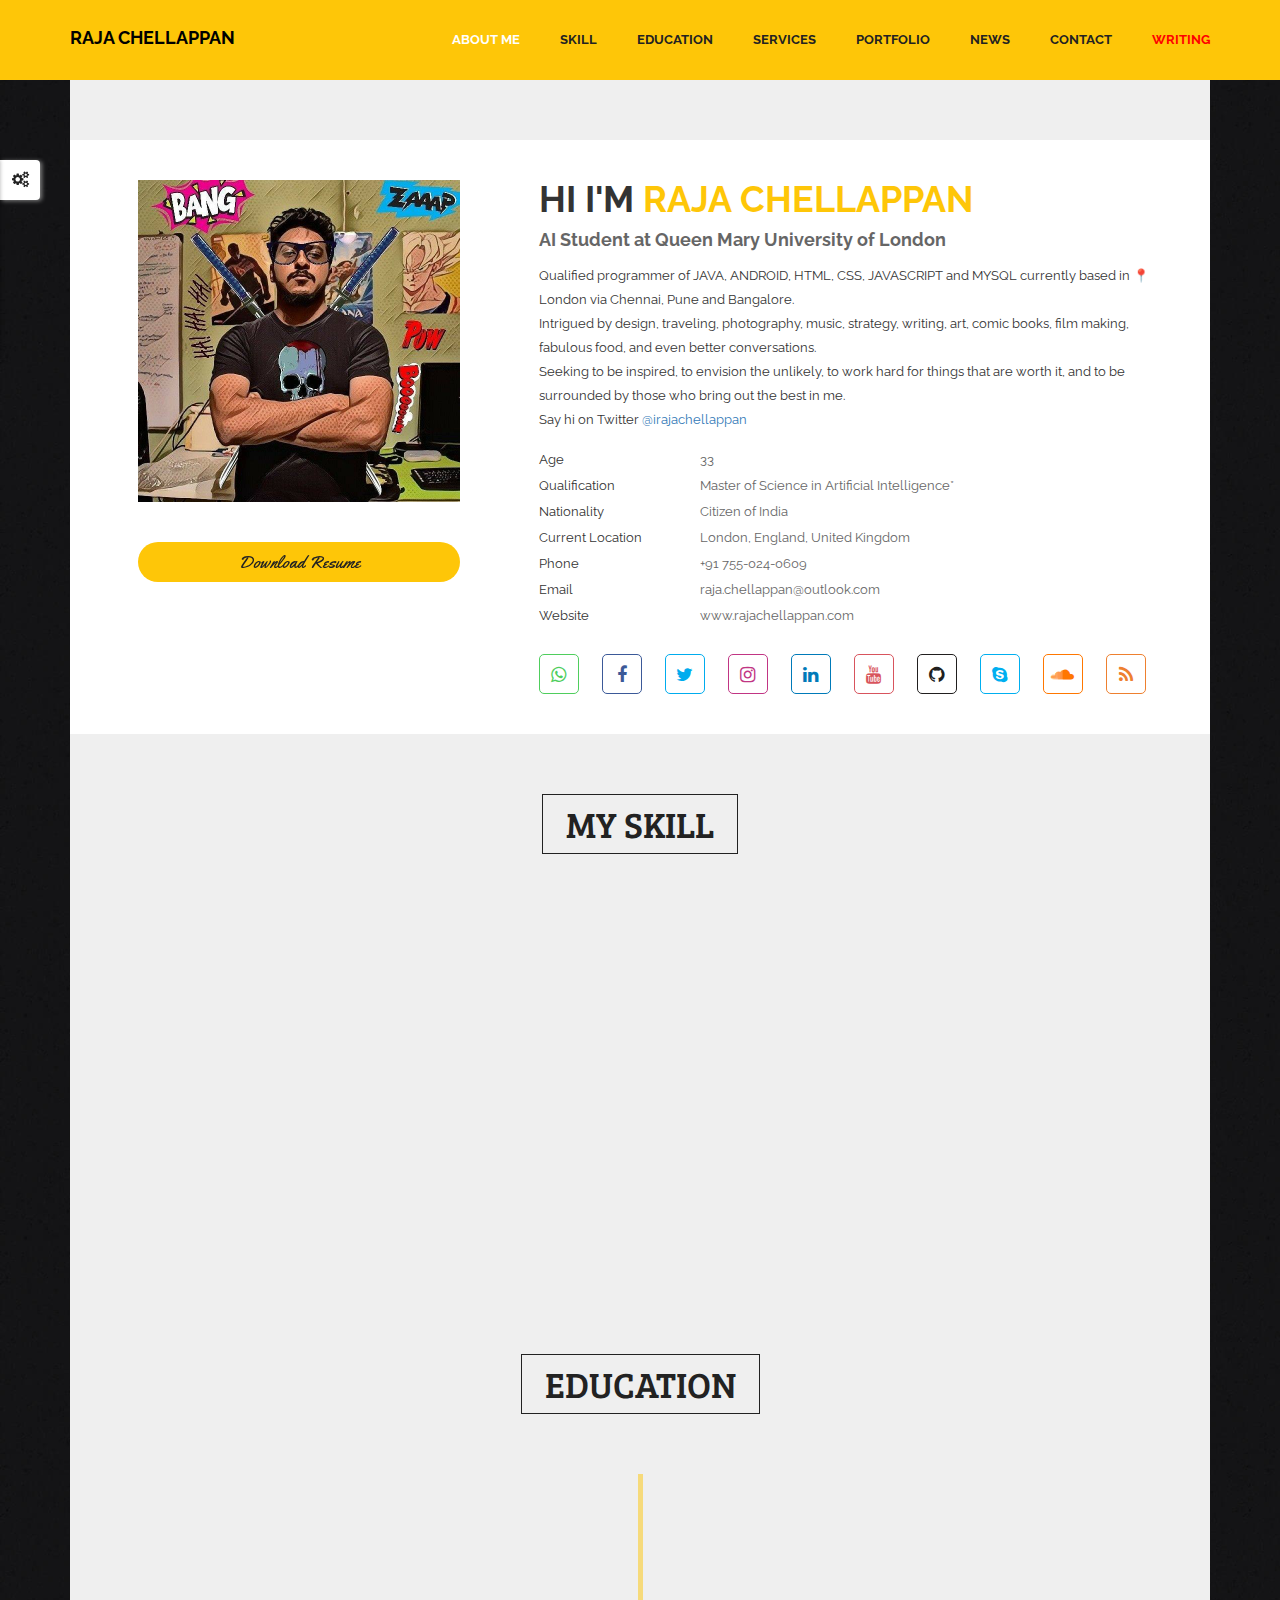
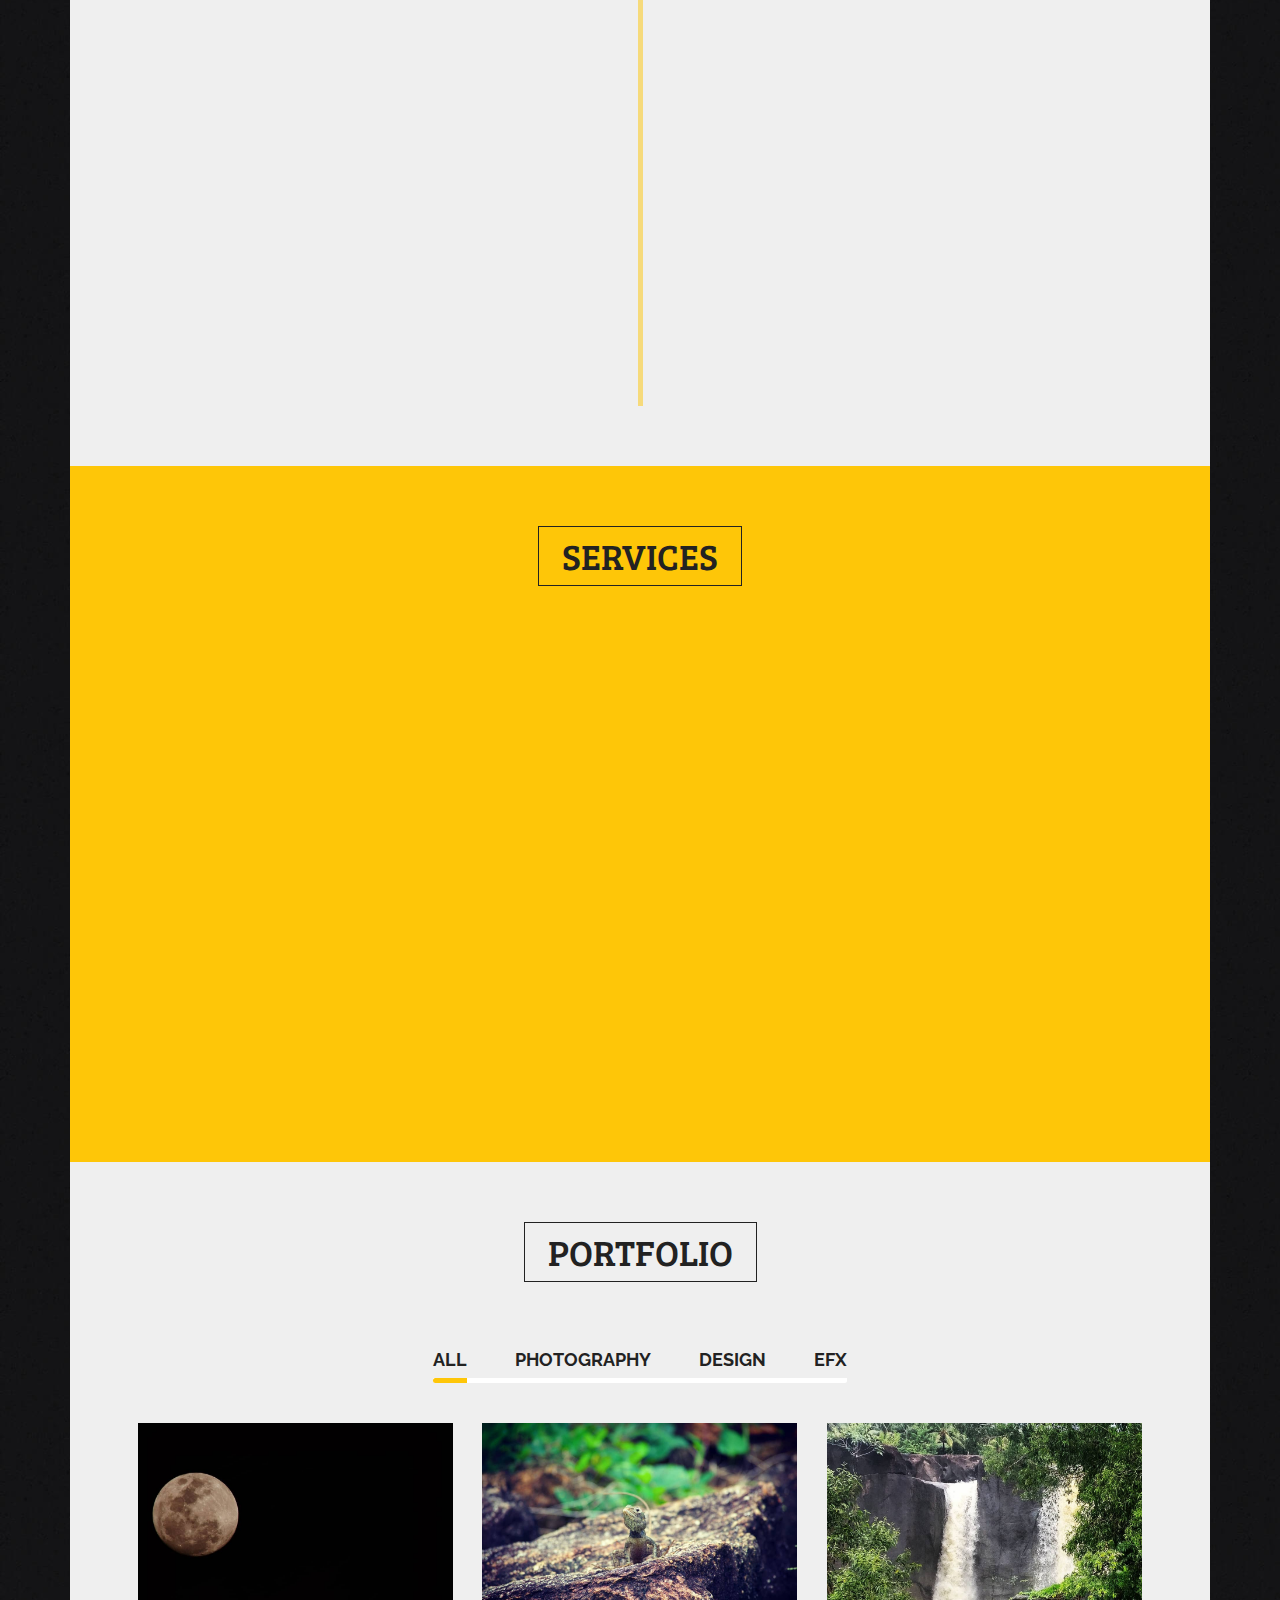
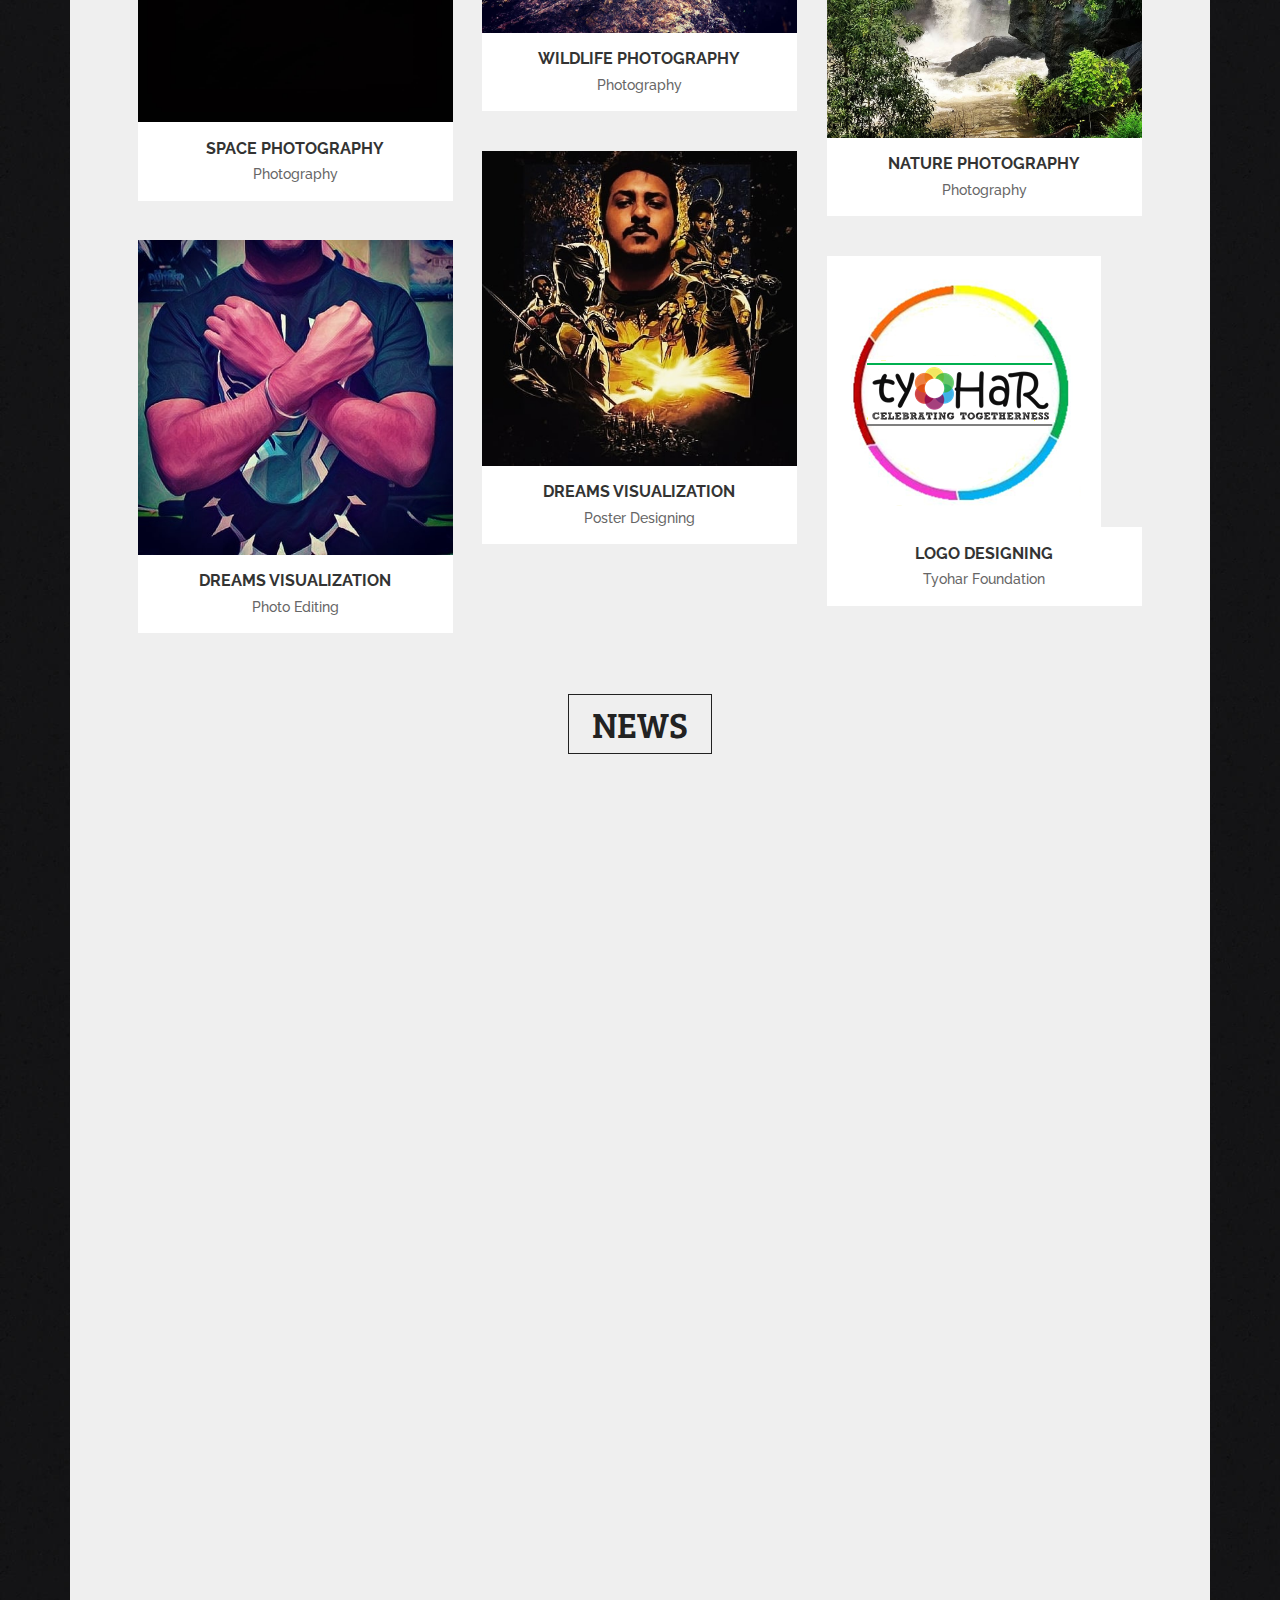
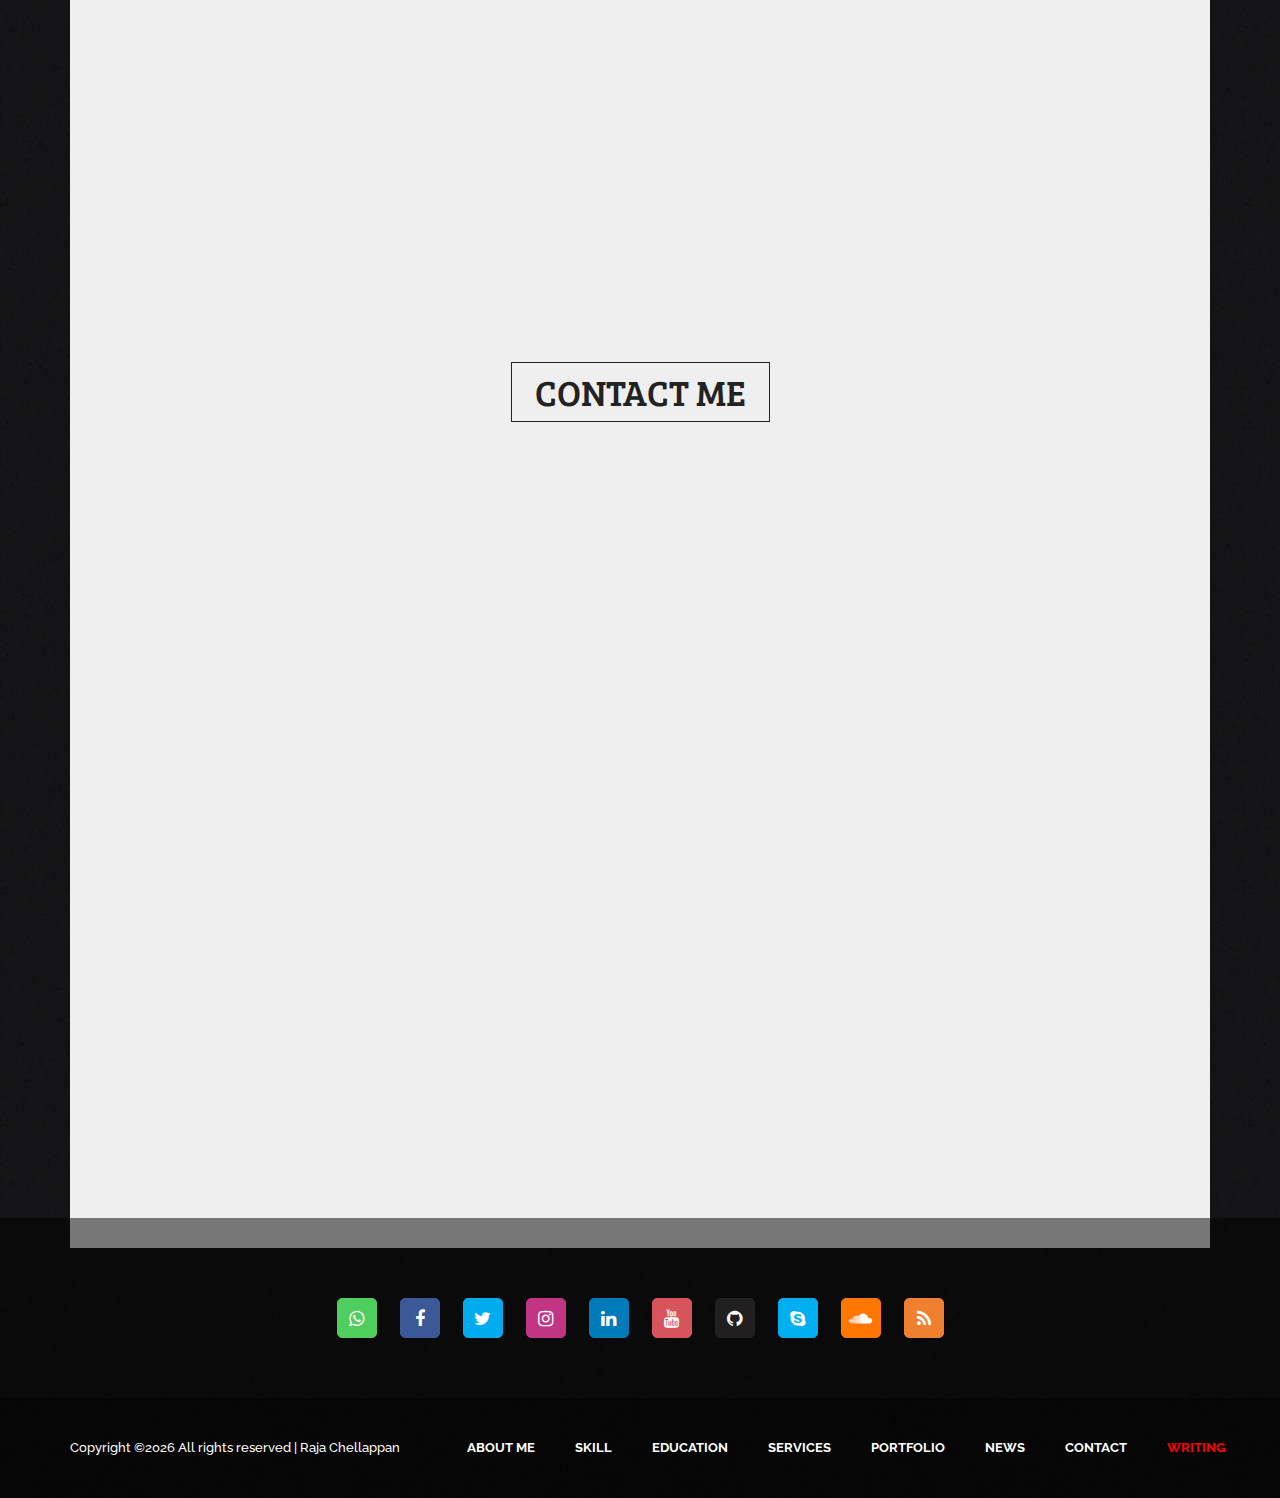
==== commit 06cd8937: "Update index.html" ====
--- a/index.html
+++ b/index.html
@@ -456,10 +456,9 @@
                                         <h3><i class="fa fa-instagram"></i>Instagram</h3>
                                     </div>
                                     <!-- SnapWidget -->
-                                    <!-- SnapWidget -->
-                                    
-
-                                    <iframe src="https://snapwidget.com/embed/770410" class="snapwidget-widget" allowtransparency="true" frameborder="0" scrolling="no" style="border:none; overflow:hidden;  width:100%; "></iframe>
+                              
+                                    <script src="https://snapwidget.com/js/snapwidget.js"></script>
+                                   <iframe src="https://snapwidget.com/embed/770410" class="snapwidget-widget" allowtransparency="true" frameborder="0" scrolling="no" style="border:none; overflow:hidden;  width:100%; height:950px"></iframe>
                                     <!--iframe src="https://snapwidget.com/embed/770410" class="snapwidget-widget" allowtransparency="true" frameborder="0" scrolling="yes" style="border:none; overflow:hidden;  width:100%; height:950px"></iframe-->
                                     <a class="follow_btn" href="https://www.instagram.com/razematronnix" target="_blank"><i class="fa fa-instagram"></i> Follow on Instagram</a>
                                 </div>
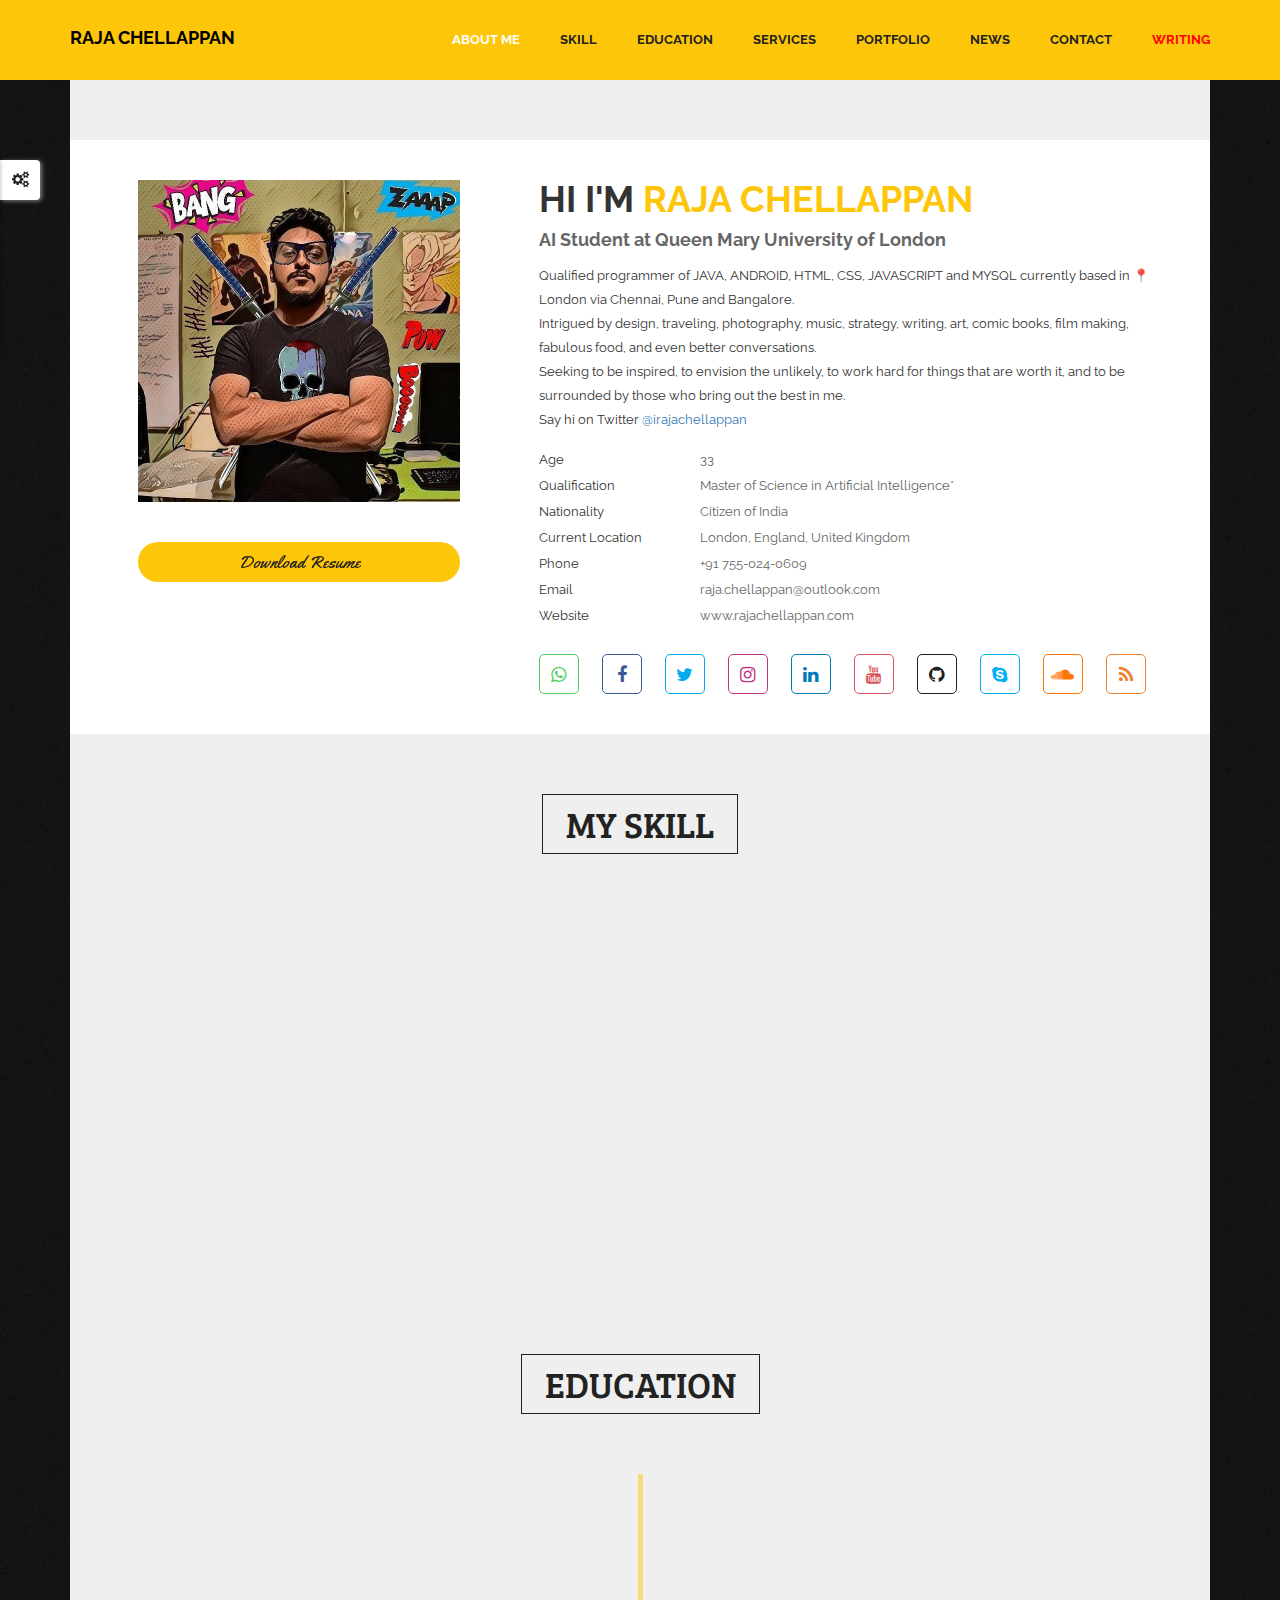
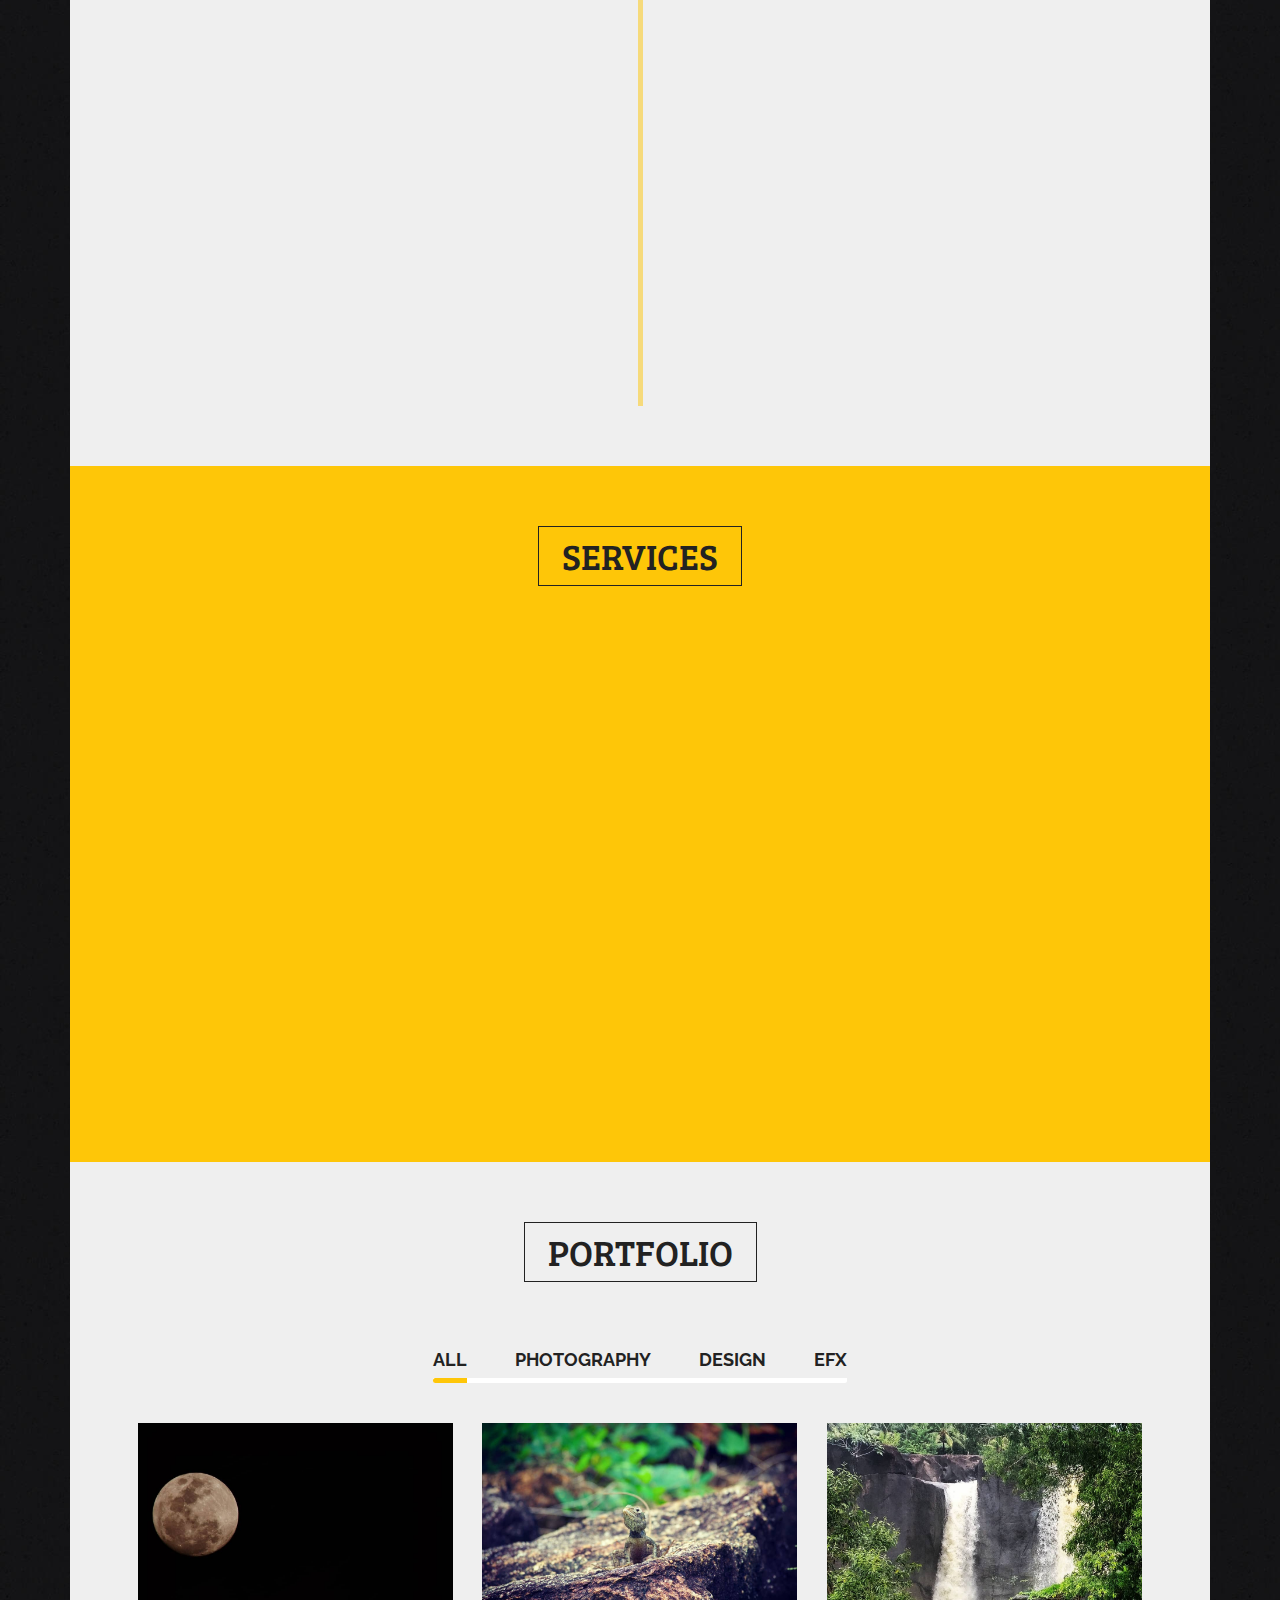
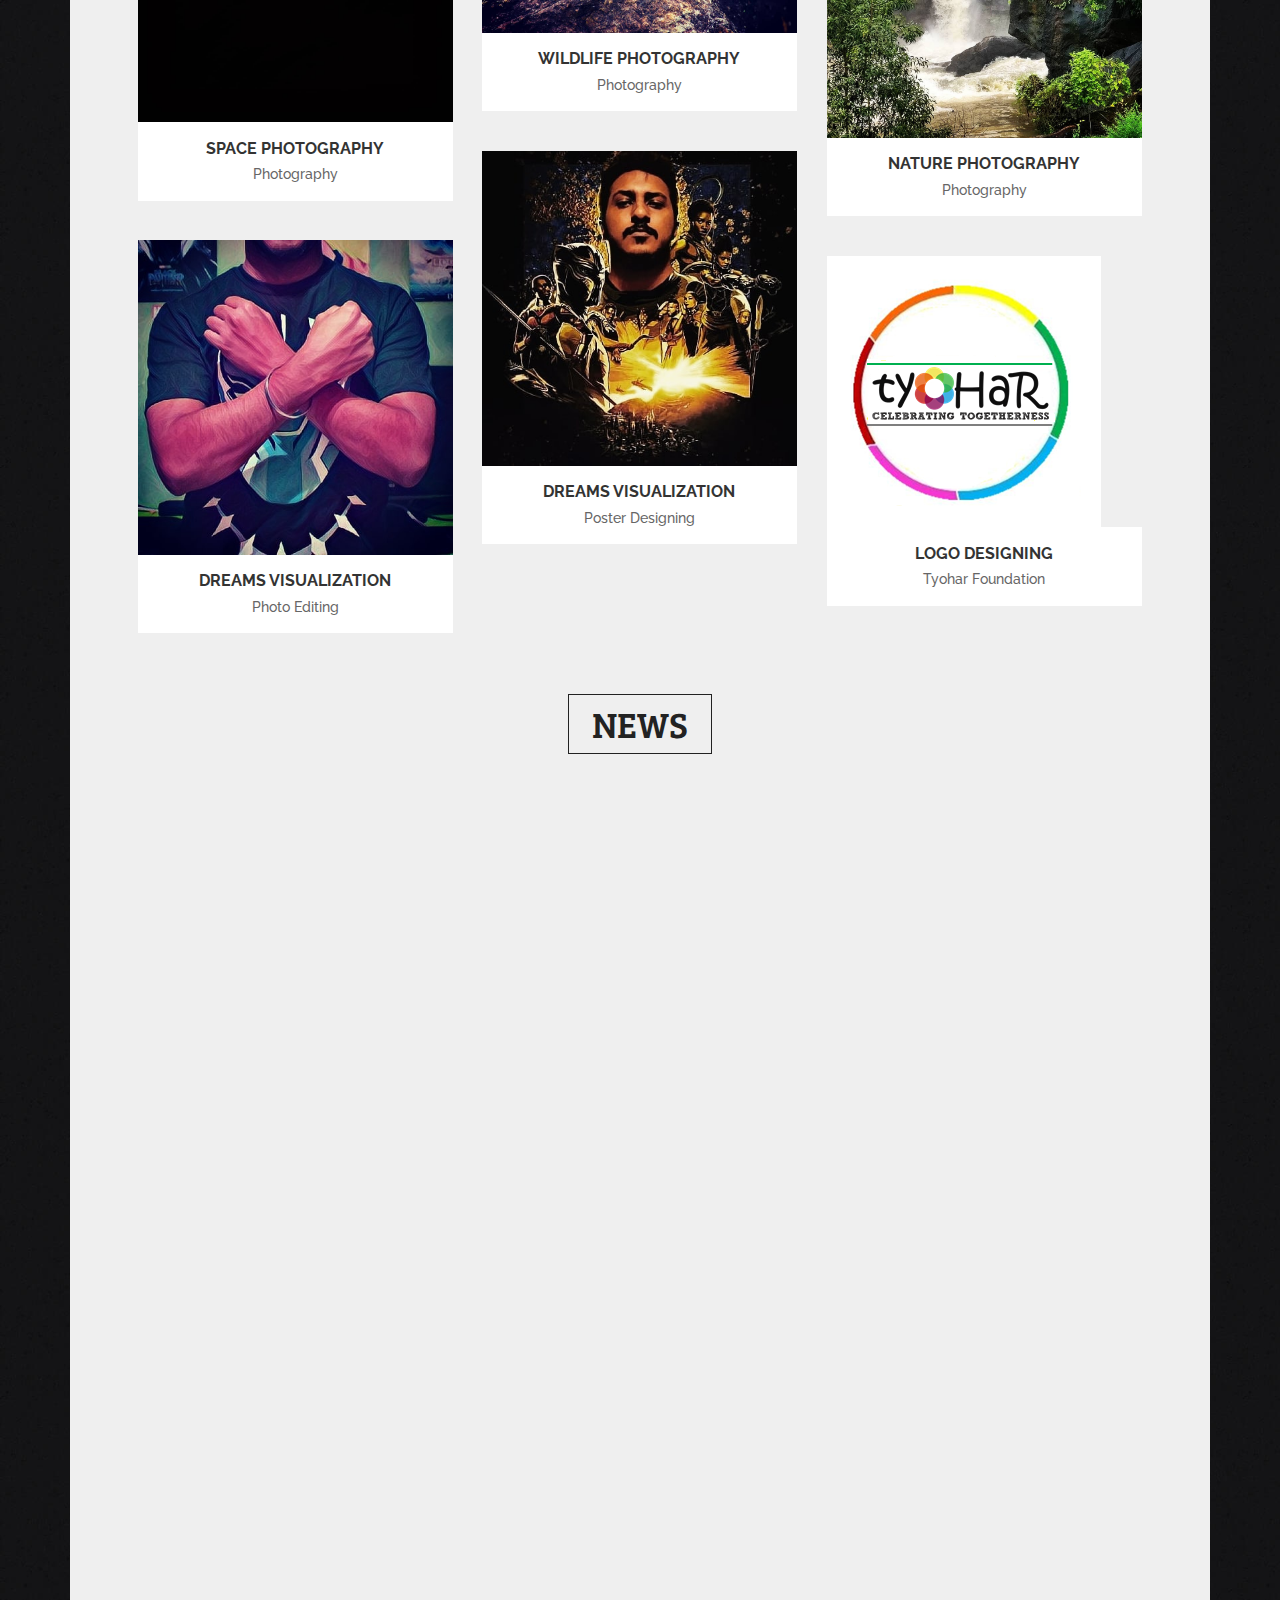
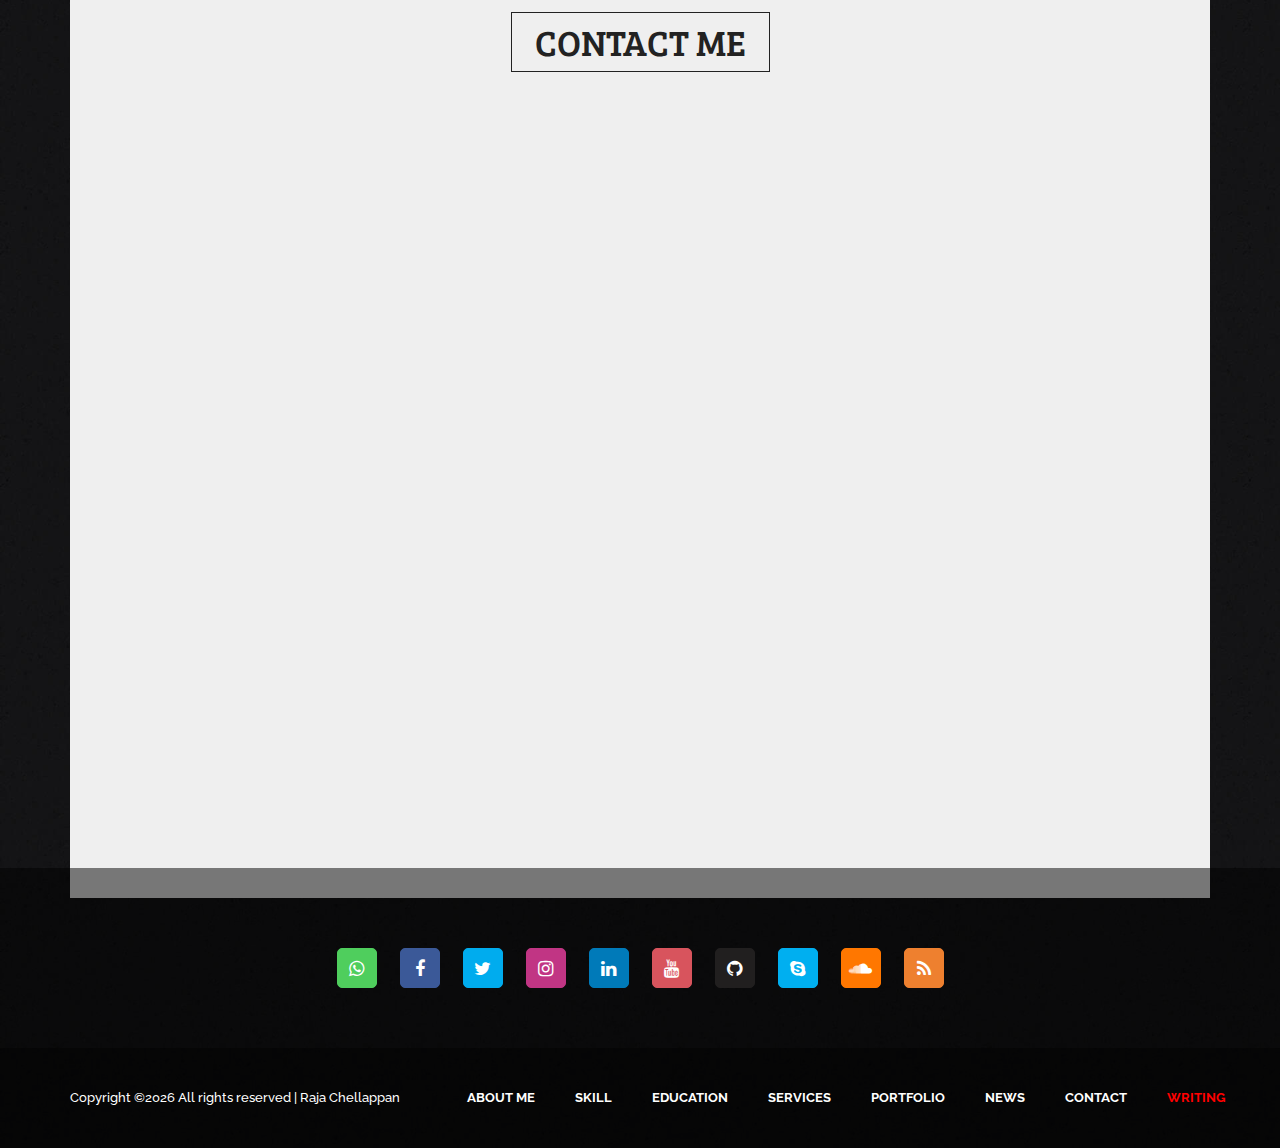
==== commit 1106eda6: "Update index.html" ====
--- a/index.html
+++ b/index.html
@@ -458,7 +458,7 @@
                                     <!-- SnapWidget -->
                               
                                     <script src="https://snapwidget.com/js/snapwidget.js"></script>
-                                   <iframe src="https://snapwidget.com/embed/770410" class="snapwidget-widget" allowtransparency="true" frameborder="0" scrolling="no" style="border:none; overflow:hidden;  width:100%; height:950px"></iframe>
+                                   <iframe src="https://snapwidget.com/embed/770410" class="snapwidget-widget" allowtransparency="true" frameborder="0" scrolling="no" style="border:none; overflow:hidden;  width:100%; height:600px"></iframe>
                                     <!--iframe src="https://snapwidget.com/embed/770410" class="snapwidget-widget" allowtransparency="true" frameborder="0" scrolling="yes" style="border:none; overflow:hidden;  width:100%; height:950px"></iframe-->
                                     <a class="follow_btn" href="https://www.instagram.com/razematronnix" target="_blank"><i class="fa fa-instagram"></i> Follow on Instagram</a>
                                 </div>
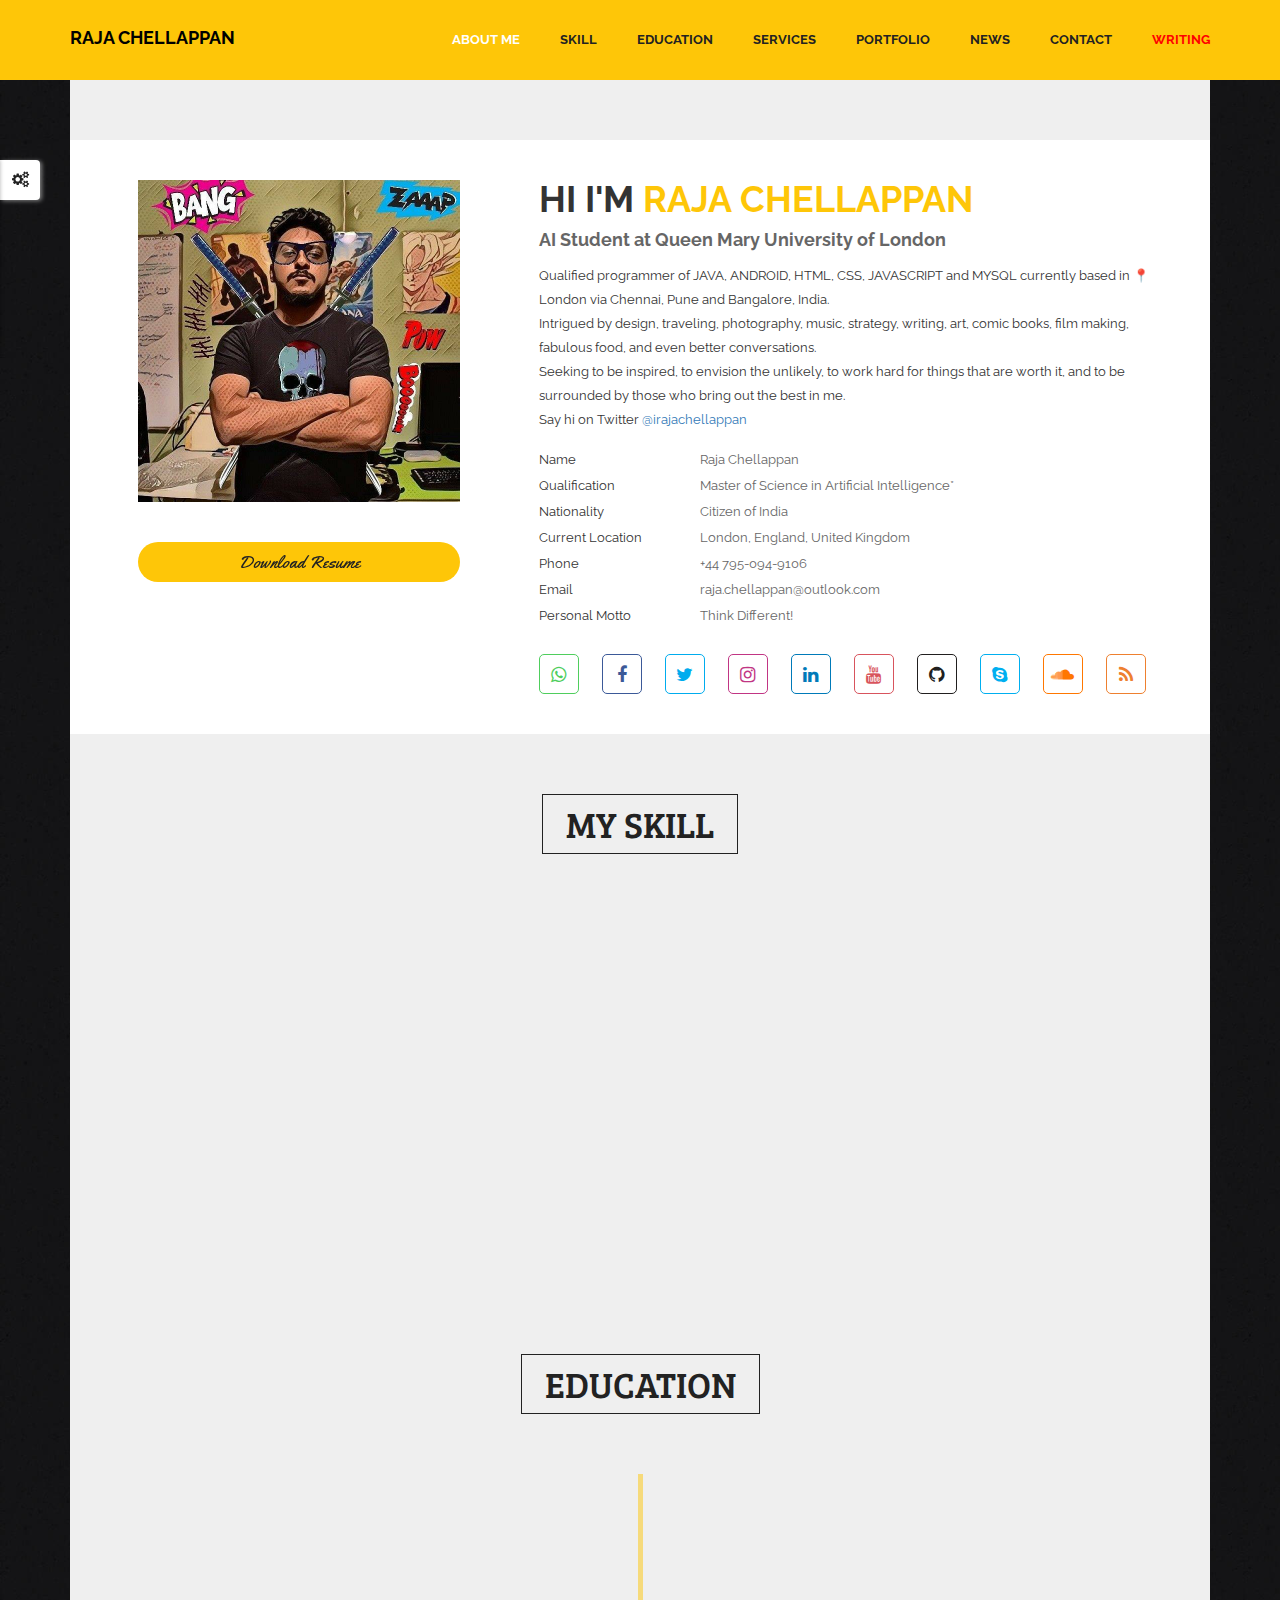
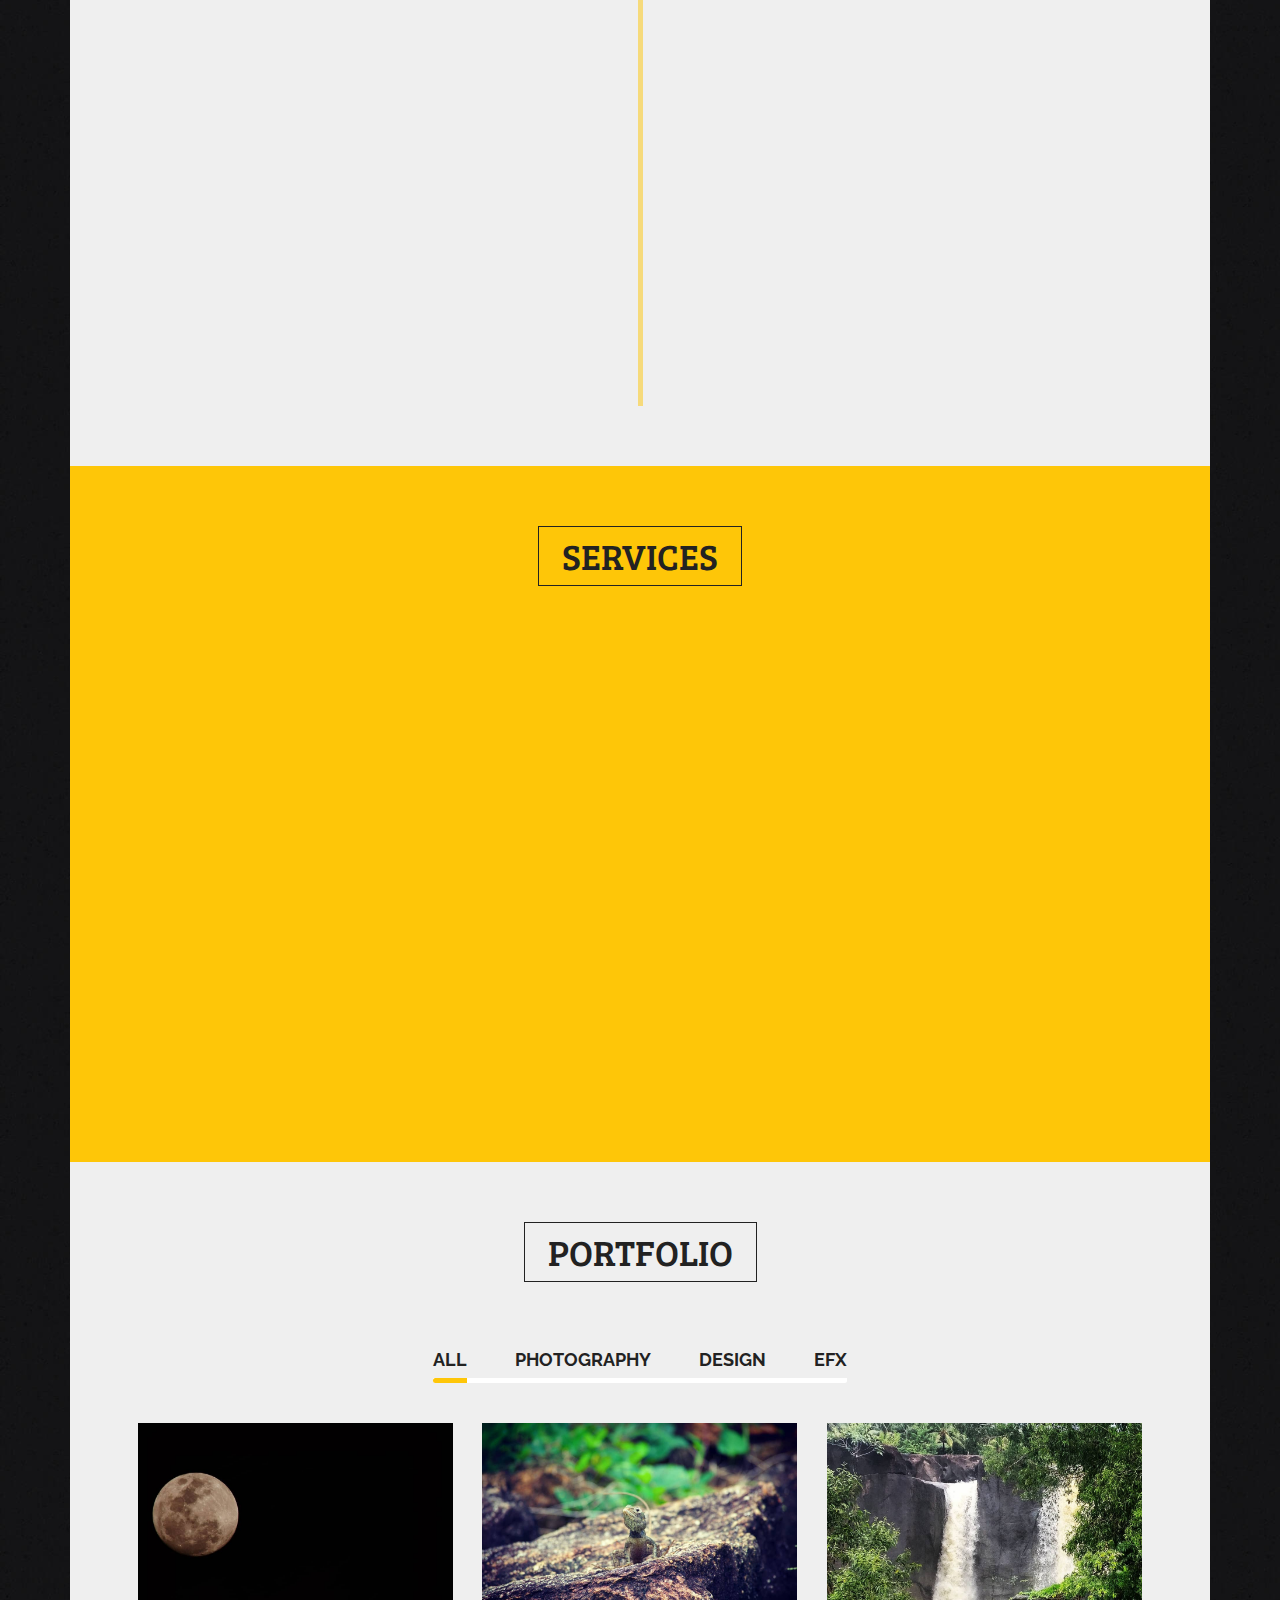
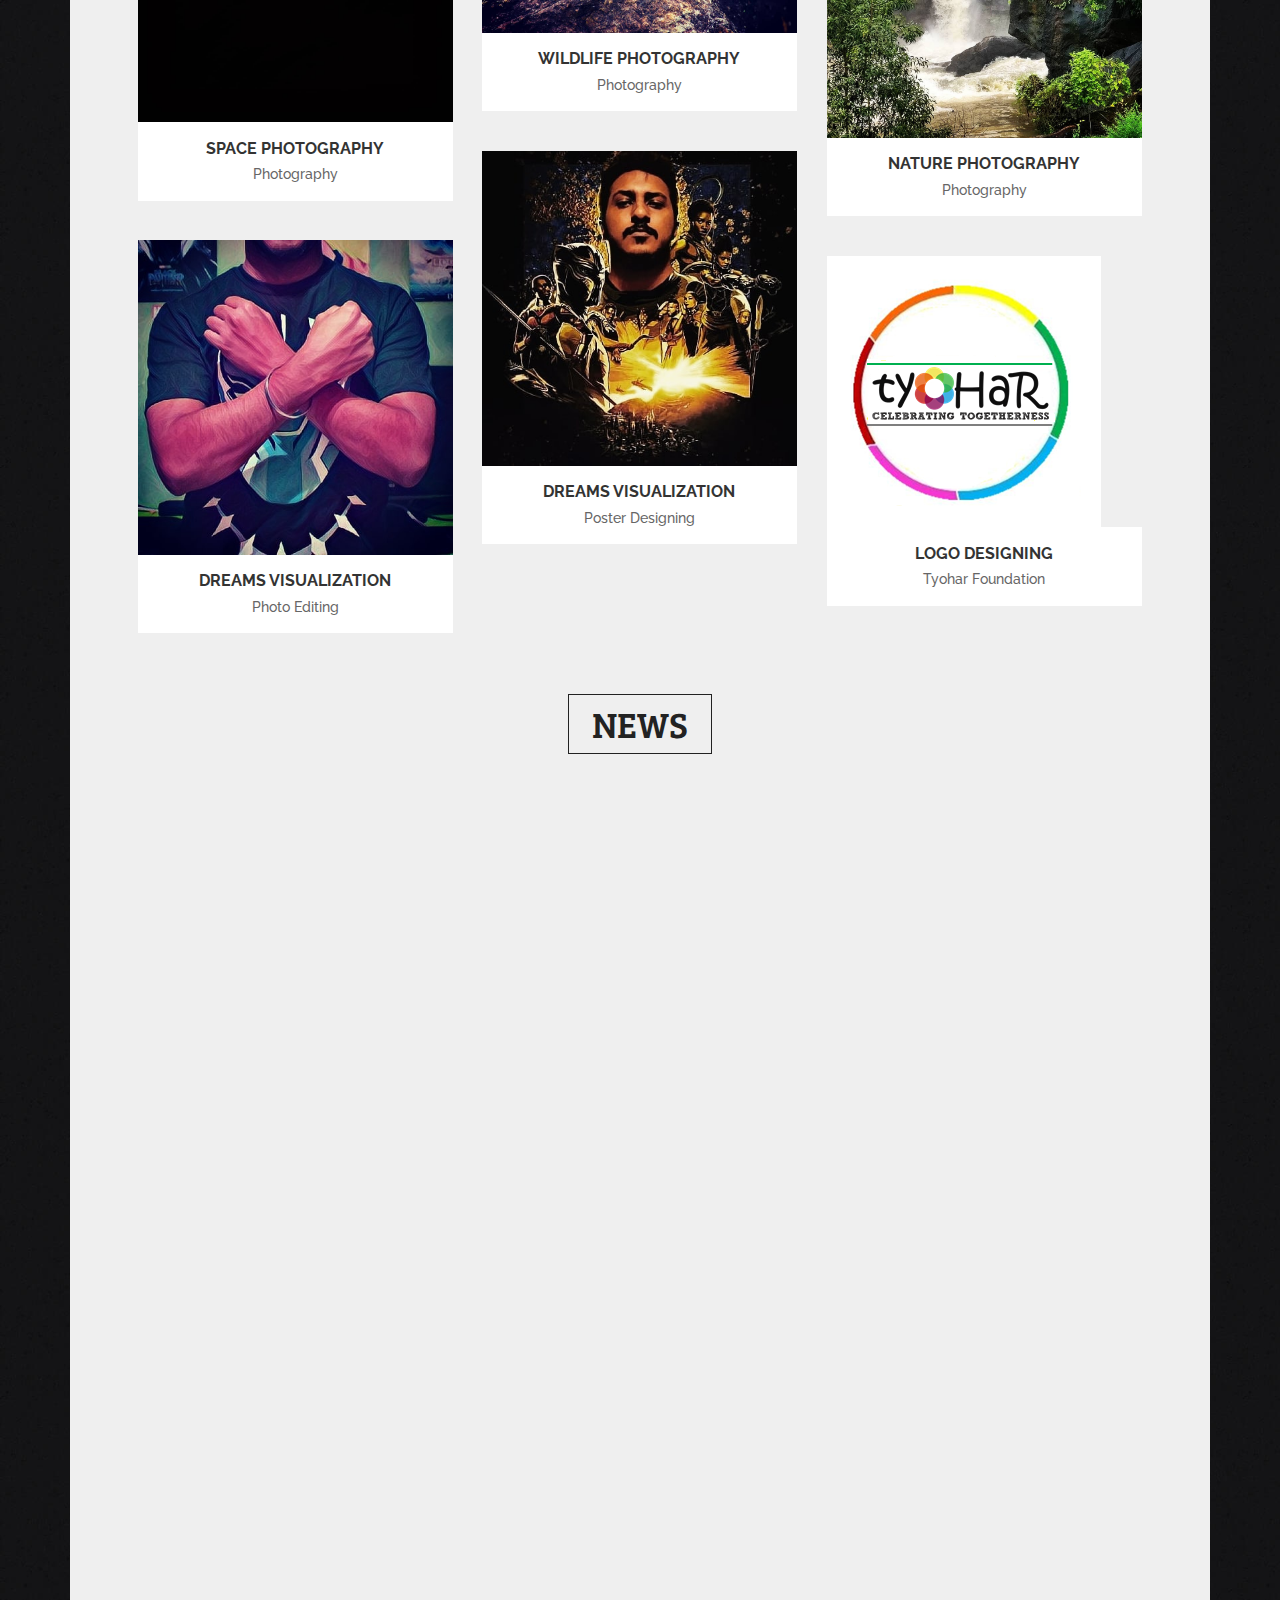
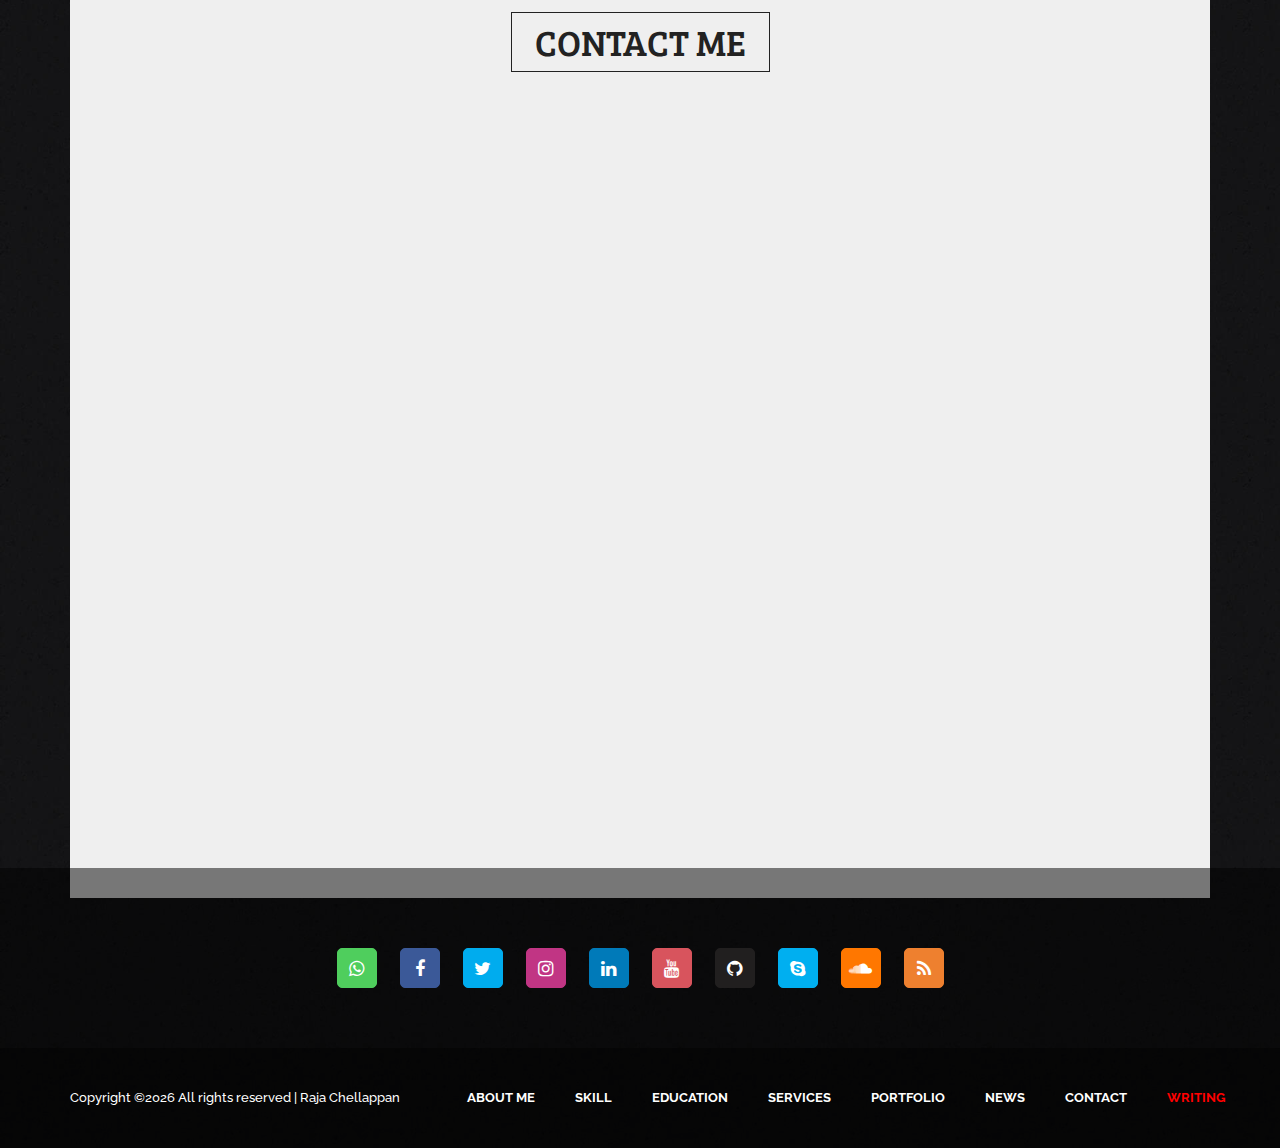
==== commit e9c3e216: "Update index.html" ====
--- a/index.html
+++ b/index.html
@@ -98,7 +98,7 @@
                             <div class="row person_details">
                                 <h3>Hi I'm <span>Raja Chellappan</span></h3>
                                 <h4>AI Student at Queen Mary University of London</h4>
-                                <p>Qualified programmer of JAVA, ANDROID, HTML, CSS, JAVASCRIPT and MYSQL currently based in 📍London via Chennai, Pune and Bangalore.<br> 
+                                <p>Qualified programmer of JAVA, ANDROID, HTML, CSS, JAVASCRIPT and MYSQL currently based in 📍London via Chennai, Pune and Bangalore, India.<br> 
                                    Intrigued by design, traveling, photography, music, strategy, writing, art, comic books, film making, fabulous food, and even better conversations.<br>
                                    Seeking to be inspired, to envision the unlikely, to work hard for things that are worth it, and to be surrounded by those who bring out the best in me.<br>
                                    Say hi on Twitter <a href="https://twitter.com/irajachellappan" target="_blank">@irajachellappan</a></p>
@@ -106,22 +106,24 @@
 
                                 <div class="person_information">
                                     <ul>
-                                        <li><a href="#">Age</a></li>
+                                        <!--li><a href="#">Age</a></li-->
+                                        <li><a href="#">Name</a></li>
                                         <li><a href="#">Qualification</a></li>
                                         <li><a href="#">Nationality</a></li>
                                         <li><a href="#">Current Location</a></li>
                                         <li><a href="#">Phone</a></li>
                                         <li><a href="#">Email</a></li>
-                                        <li><a href="#">Website</a></li>
+                                        <li><a href="#">Personal Motto</a></li>
                                     </ul>
                                     <ul>
-                                        <li><a href="#"><script type="text/javascript" src="js/dob.js"></script></a></li>
+                                        <!--li><a href="#"><script type="text/javascript" src="js/dob.js"></script></a></li-->
+                                        <li><a href="#">Raja Chellappan</a></li>
                                         <li><a href="#">Master of Science in Artificial Intelligence*</a></li>
                                         <li><a href="#">Citizen of India</a></li>
                                         <li><a href="#">London, England, United Kingdom</a></li>
-                                        <li><a href="tel:+917550240609">+91 755-024-0609</a></li>                                      
+                                        <li><a href="tel:+447950949106">+44 795-094-9106</a></li>                                      
                                         <li><a href="mailto: raja.chellappan@outlook.com">raja.chellappan@outlook.com</a></li>
-                                        <li><a href="#">www.rajachellappan.com</a></li>
+                                        <li><a href="#">Think Different!</a></li>
                                     </ul>
                                 </div>
                                 <ul class="social_icon">
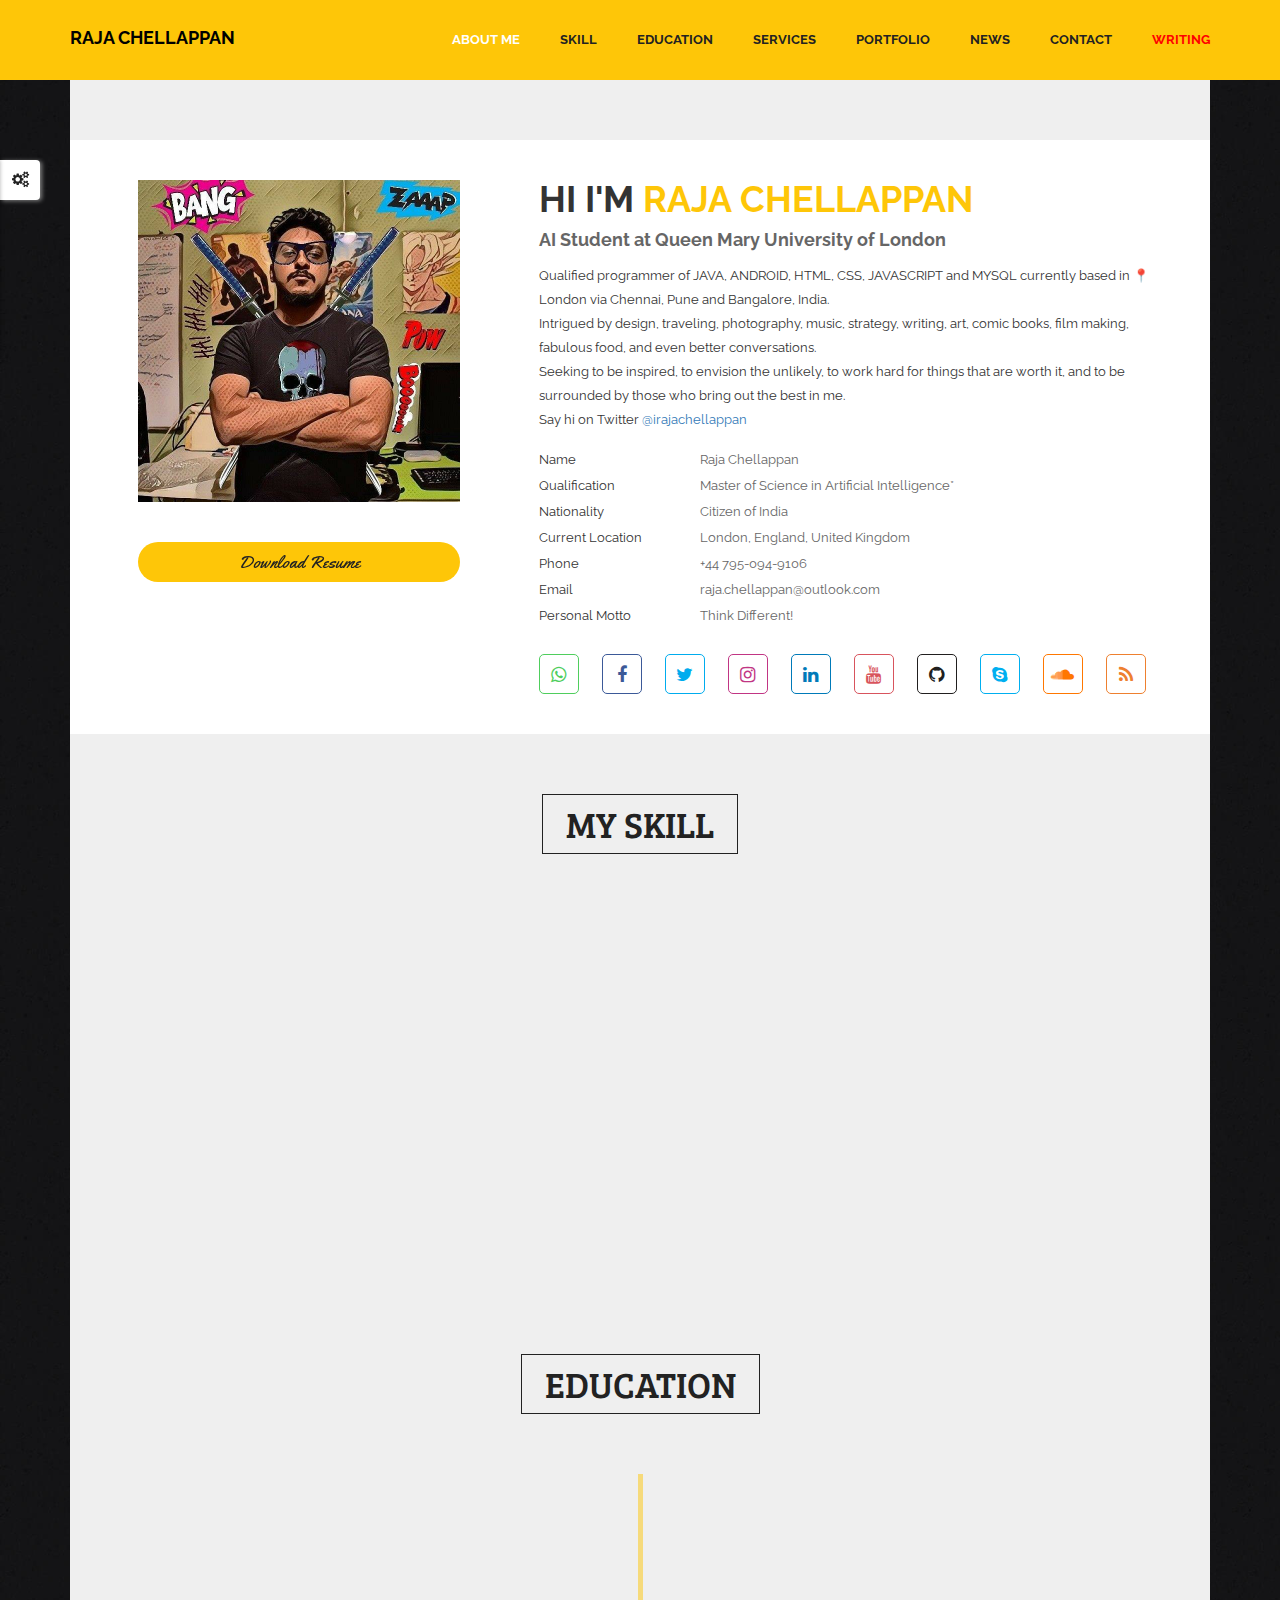
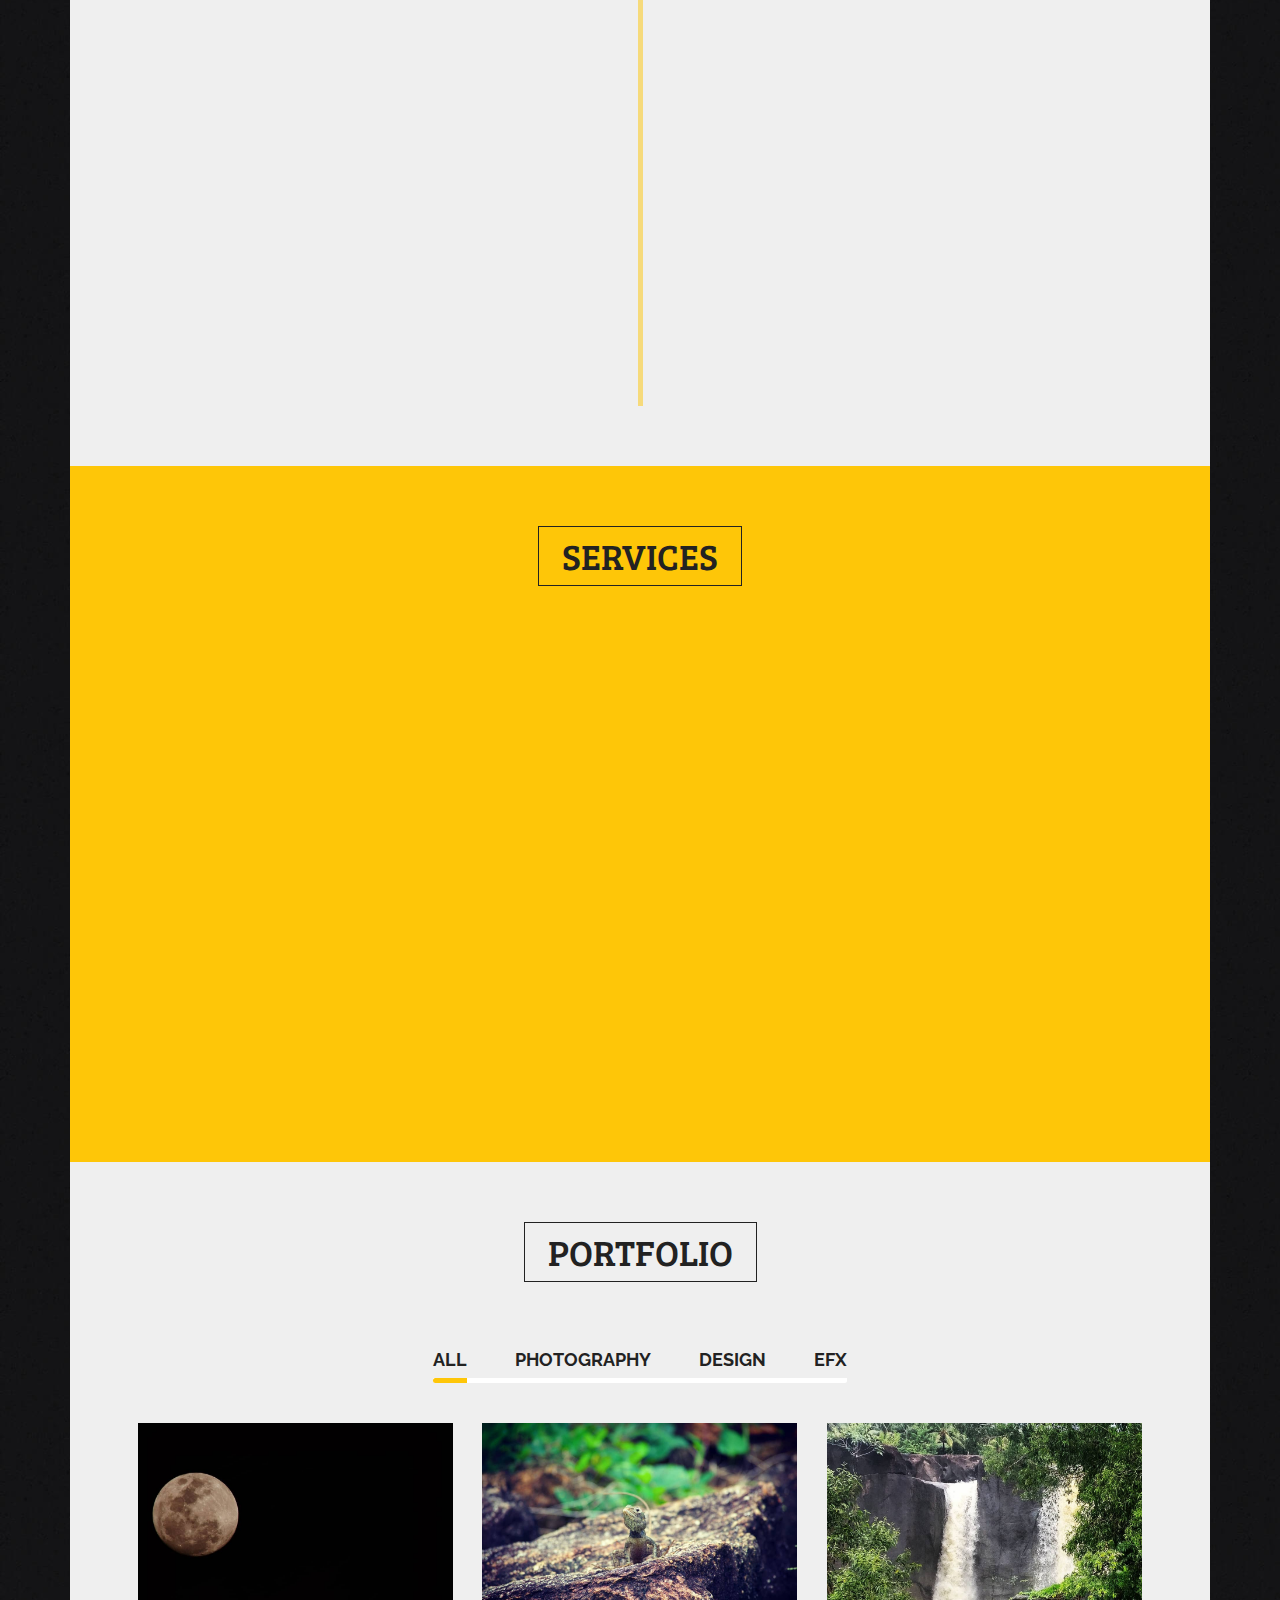
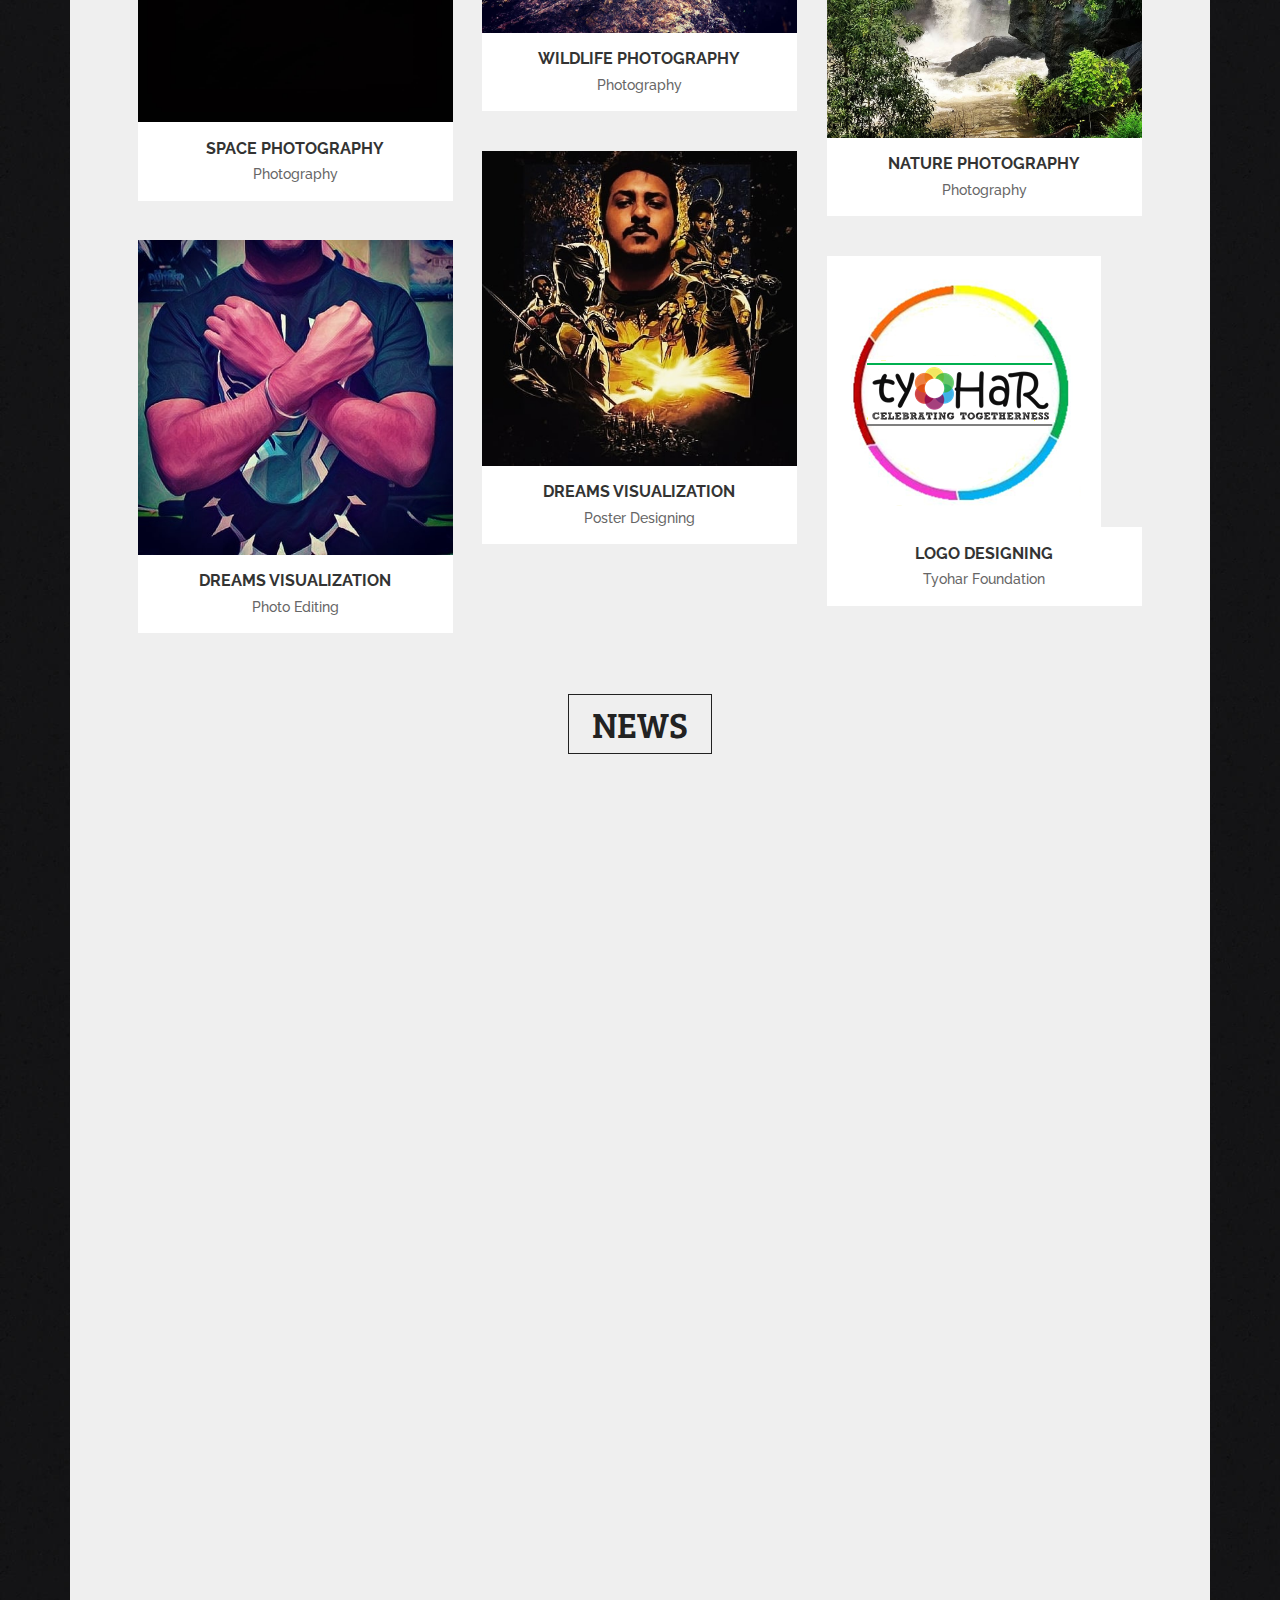
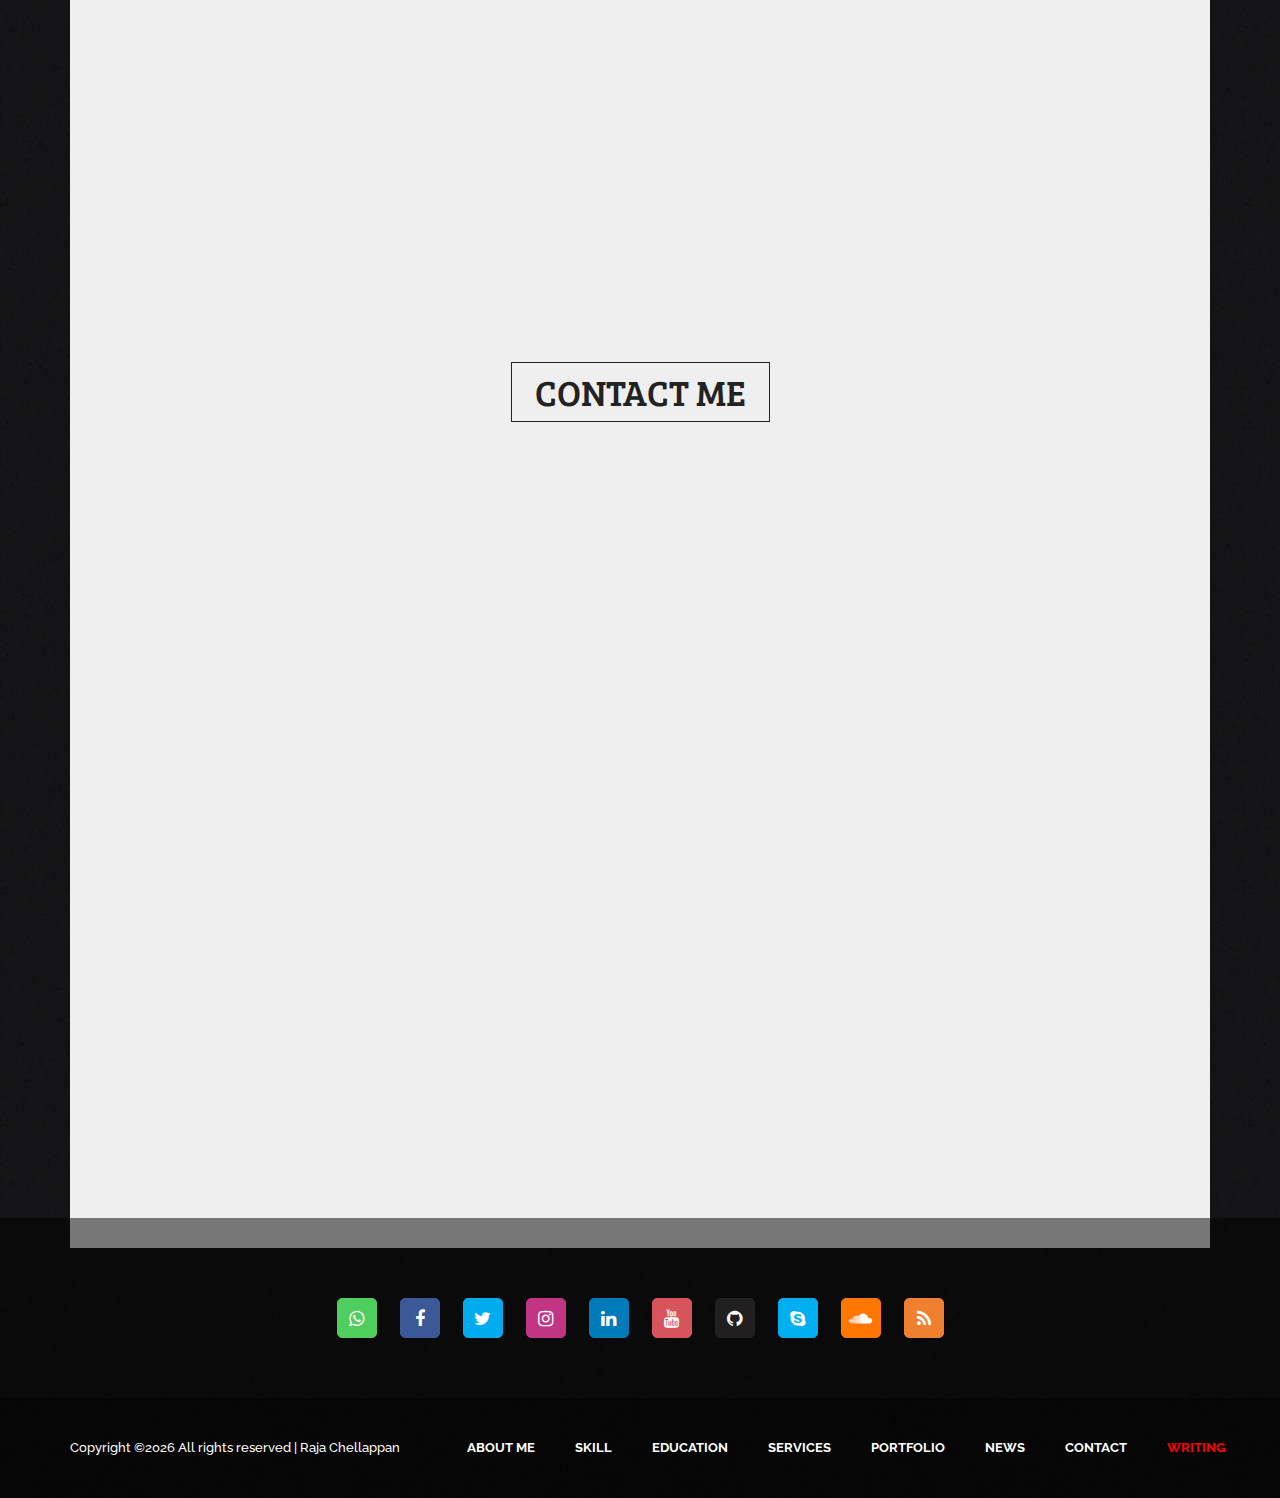
==== commit 7edaef77: "Update index.html" ====
--- a/index.html
+++ b/index.html
@@ -460,7 +460,7 @@
                                     <!-- SnapWidget -->
                               
                                     <script src="https://snapwidget.com/js/snapwidget.js"></script>
-                                   <iframe src="https://snapwidget.com/embed/770410" class="snapwidget-widget" allowtransparency="true" frameborder="0" scrolling="no" style="border:none; overflow:hidden;  width:100%; height:600px"></iframe>
+                                   <iframe src="https://snapwidget.com/embed/770410" class="snapwidget-widget" allowtransparency="true" frameborder="0" scrolling="no" style="border:none; overflow:hidden;  width:100%; height:950px"></iframe>
                                     <!--iframe src="https://snapwidget.com/embed/770410" class="snapwidget-widget" allowtransparency="true" frameborder="0" scrolling="yes" style="border:none; overflow:hidden;  width:100%; height:950px"></iframe-->
                                     <a class="follow_btn" href="https://www.instagram.com/razematronnix" target="_blank"><i class="fa fa-instagram"></i> Follow on Instagram</a>
                                 </div>
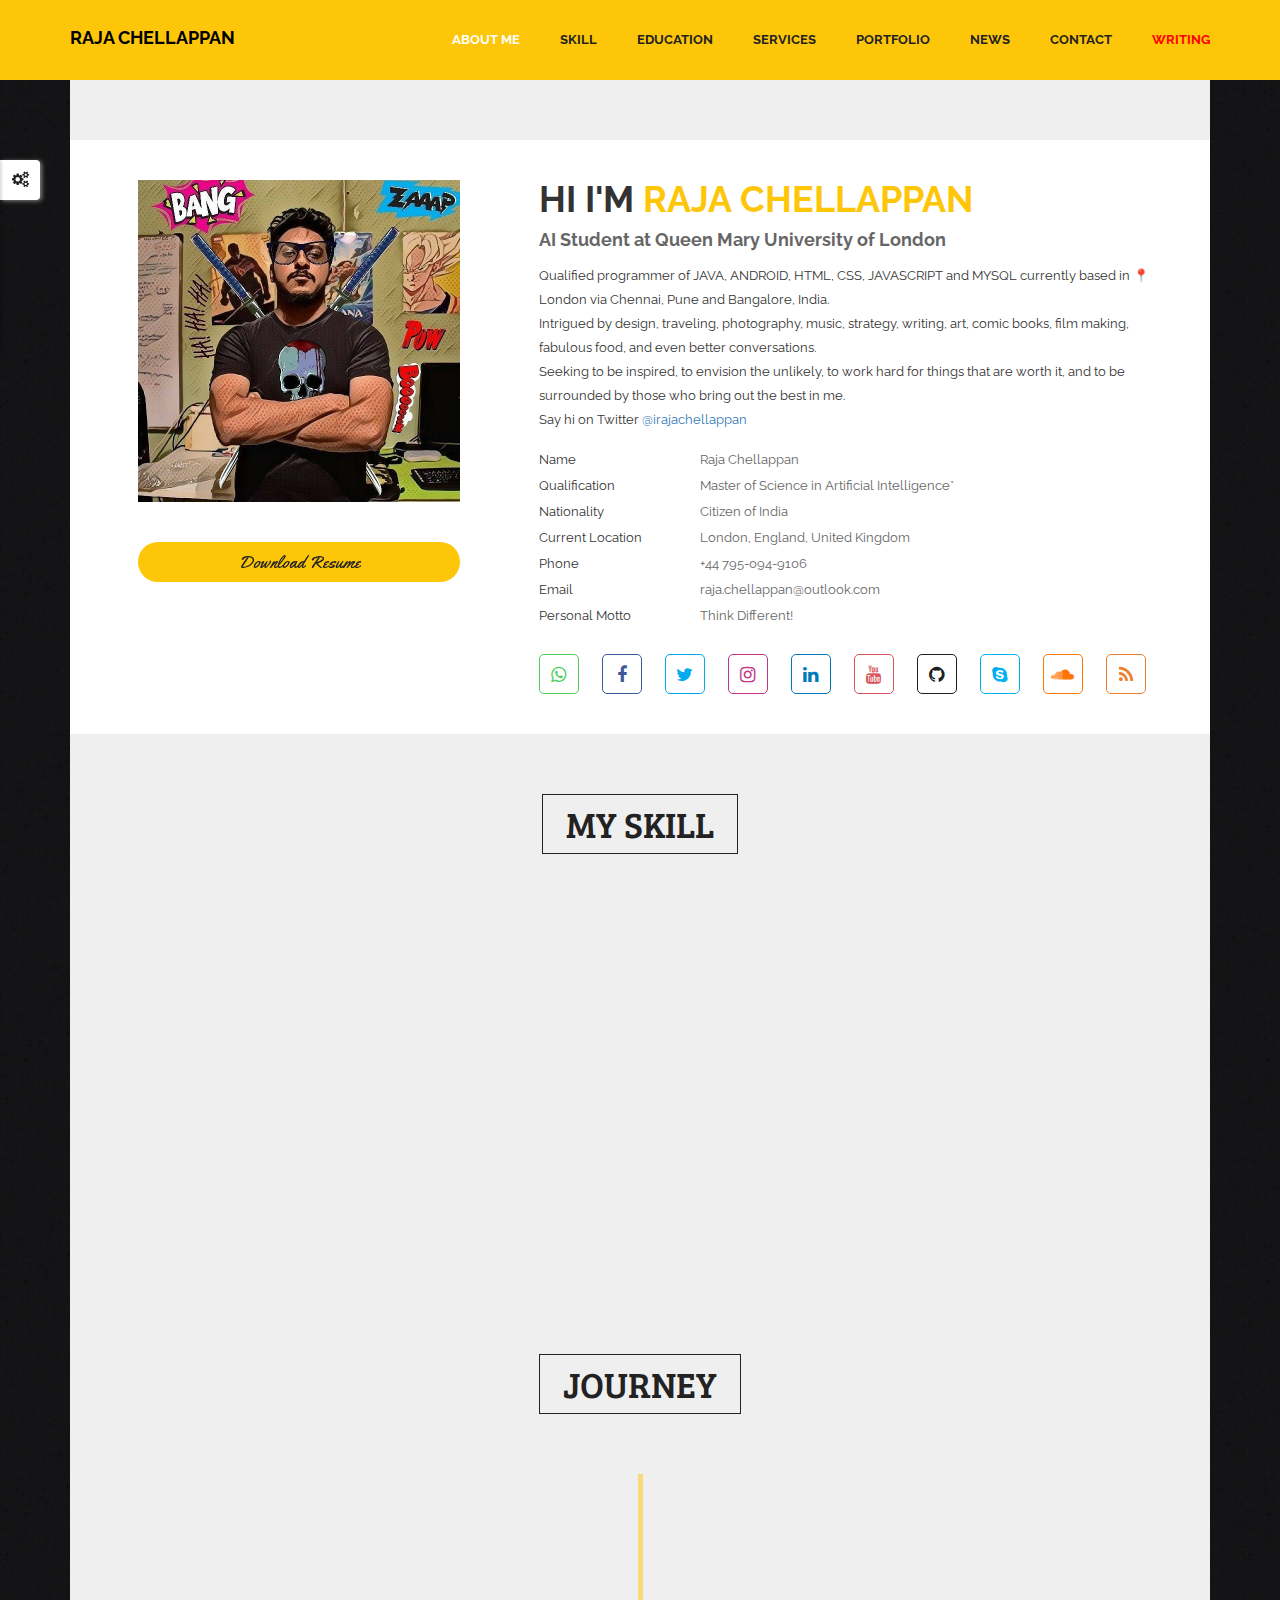
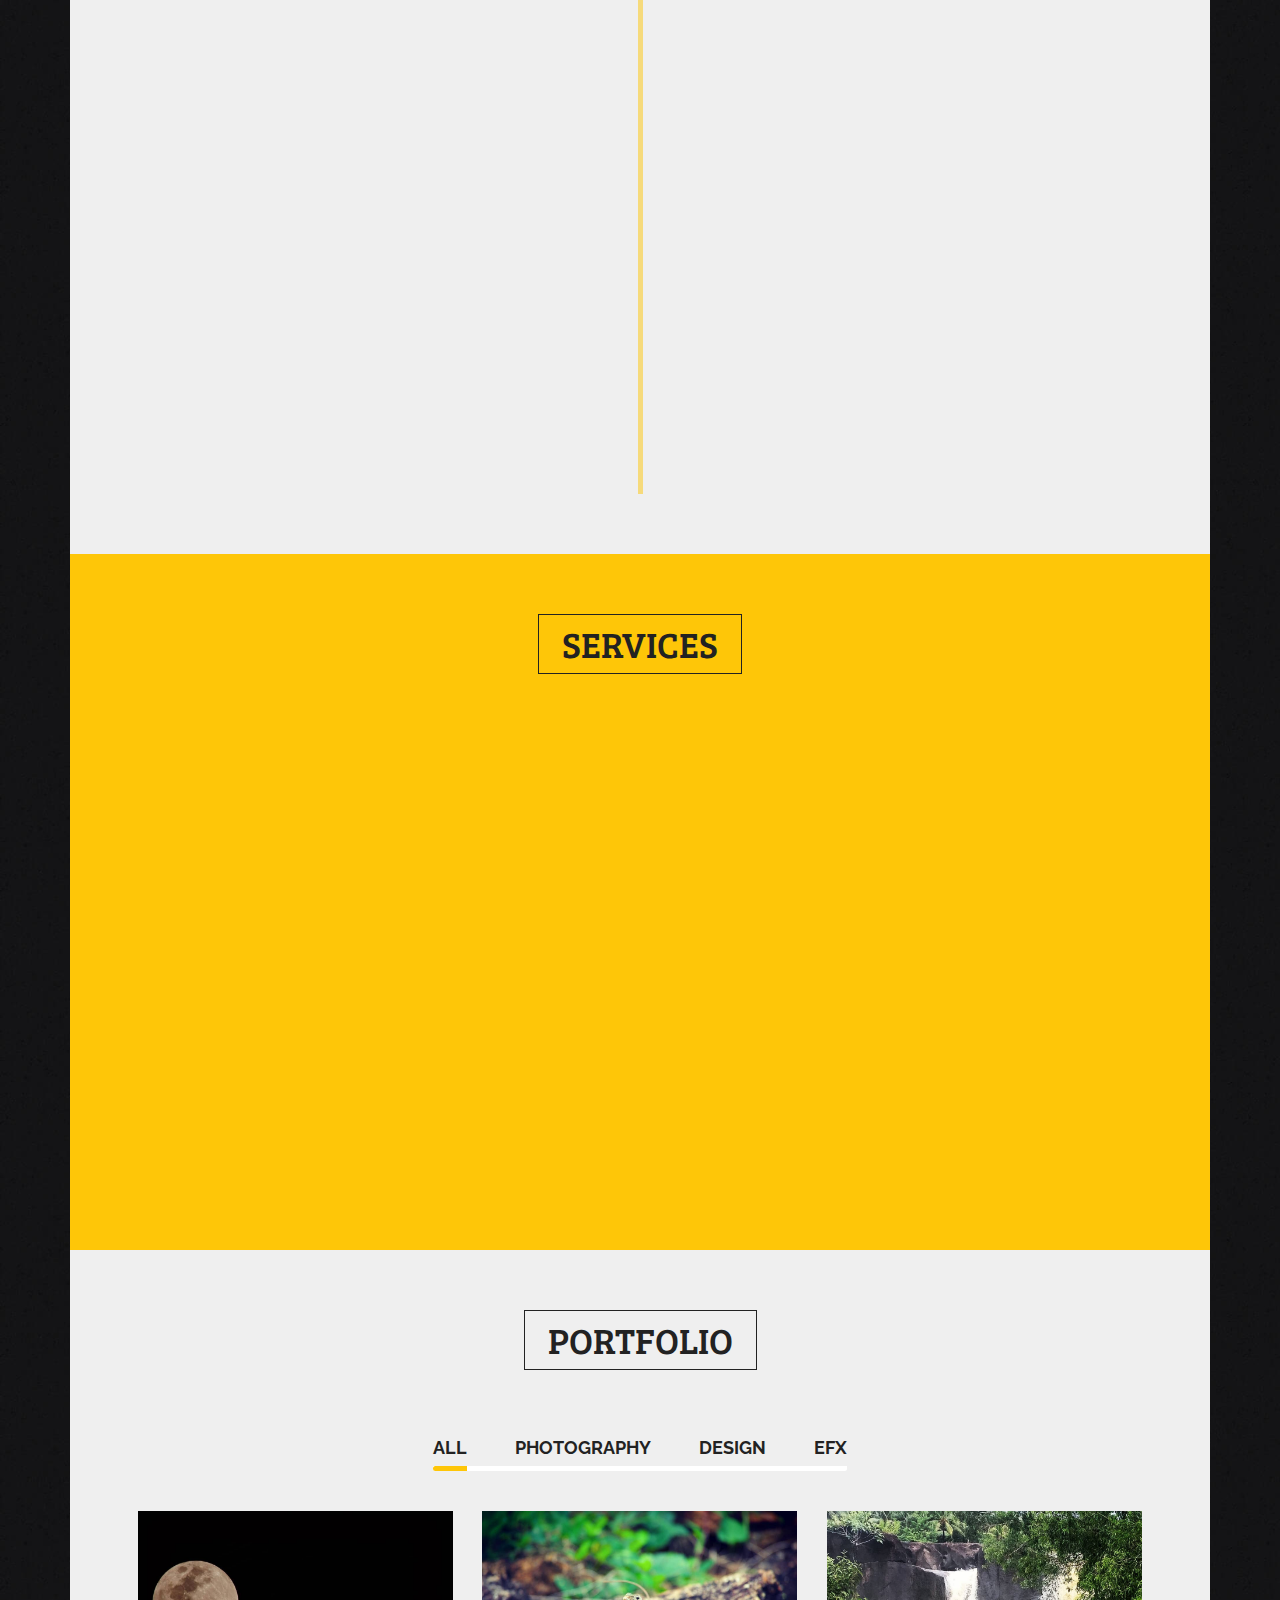
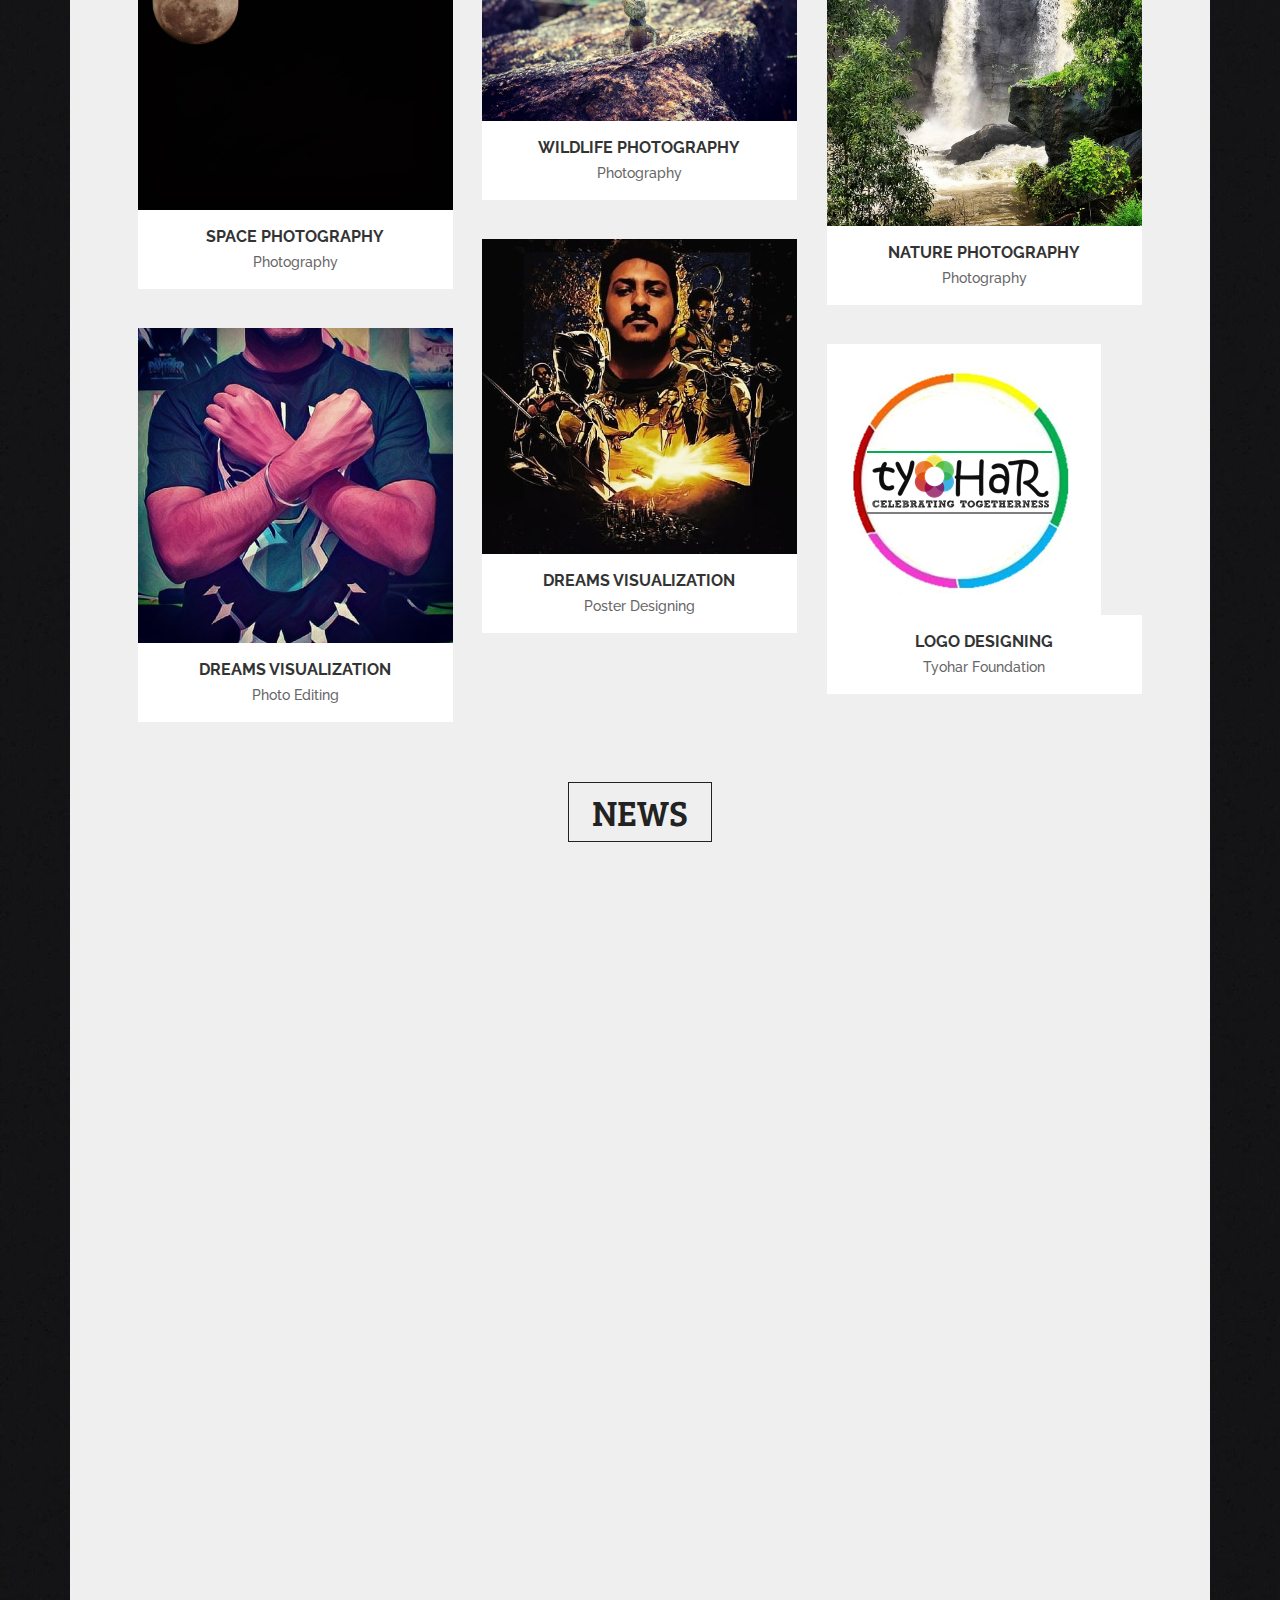
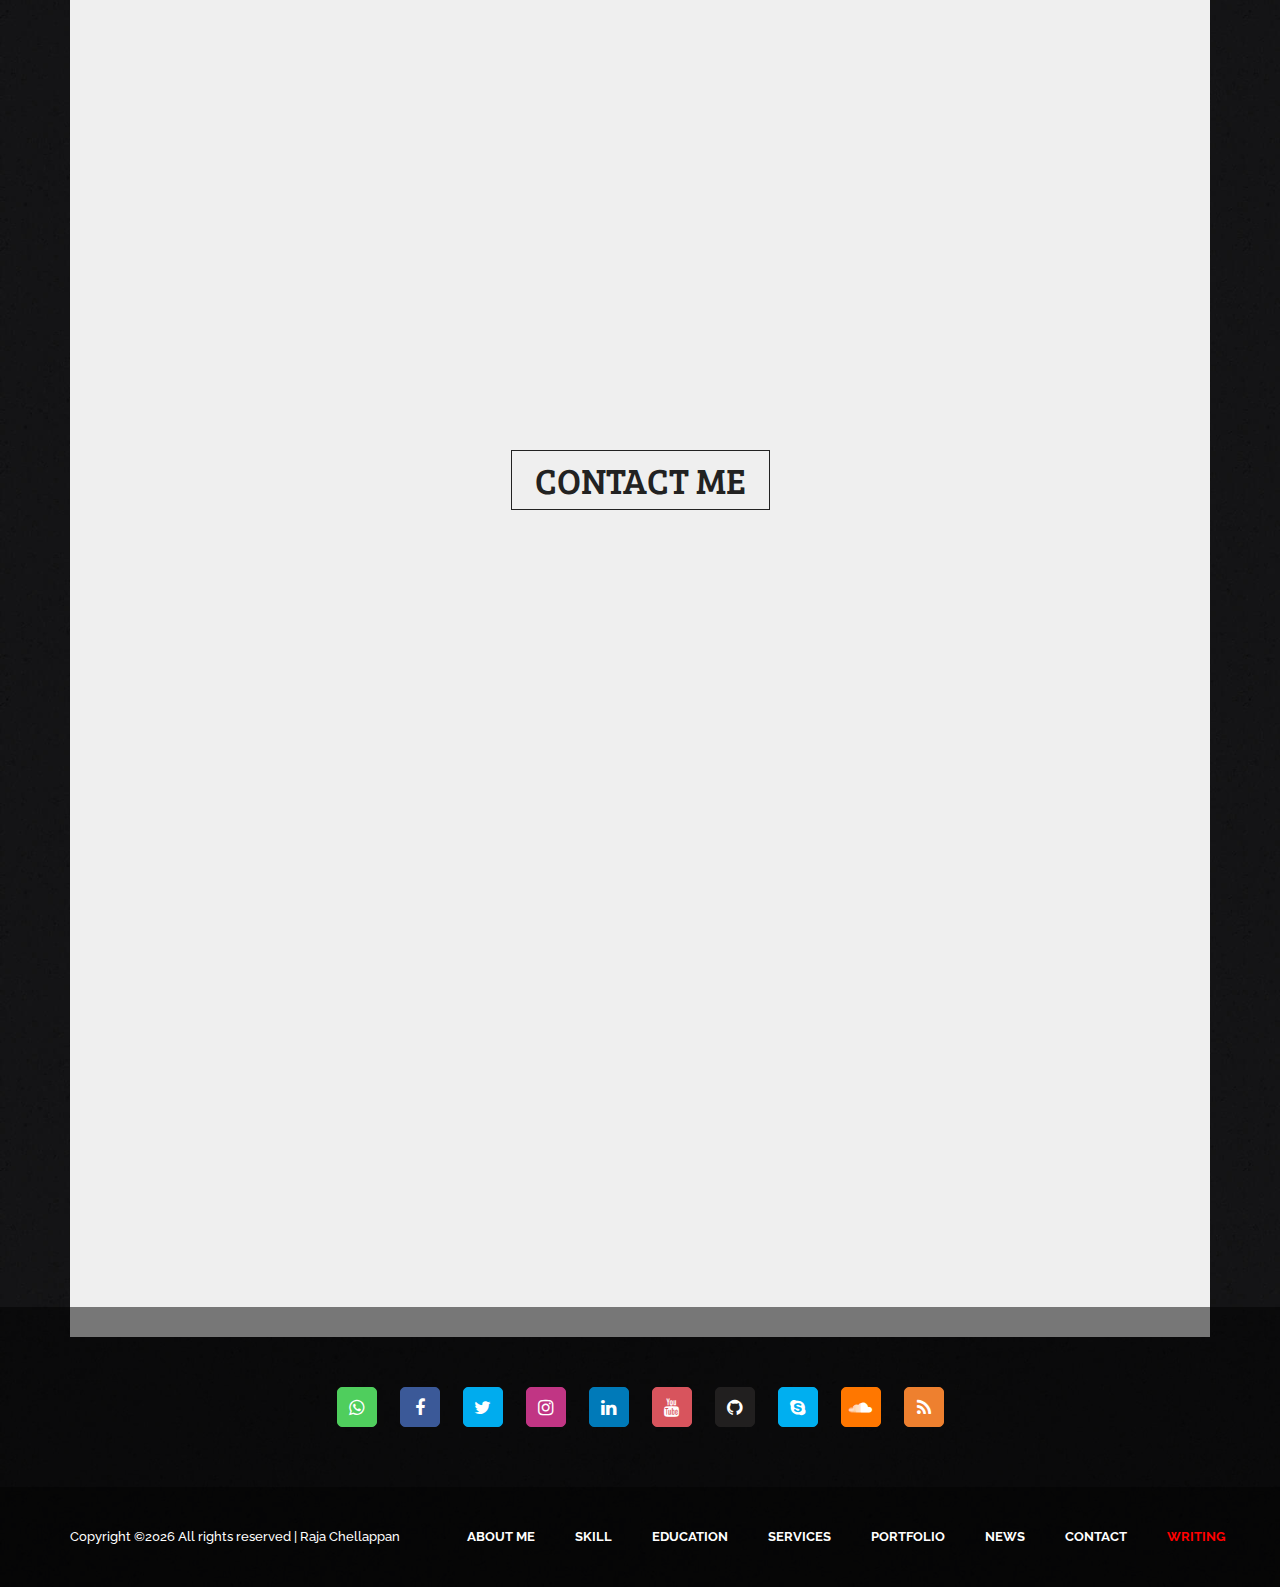
==== commit bbe18528: "Update index.html" ====
--- a/index.html
+++ b/index.html
@@ -235,7 +235,7 @@
                 </section>
                 <section class="education_area pad" id="education">
                     <div class="main_title">
-                        <h2>Education</h2>
+                        <h2>Journey</h2>
                     </div>
                     <div class="education_inner_area">
                         <div class="education_item wow fadeInUp animated" data-line="S">
@@ -275,11 +275,17 @@
                             <!--p>Lorem ipsum dolor sit amets, consectetur adipiscing elit, sed do eiusmod tempor incididunt ut labore et dolore magna aliqua. Ut enim ad minim veniam, quis nostrud exercitation.</p-->
                         </div>
                         <div class="education_item wow fadeInUp animated" data-line="M">
-                            <h6>2020</h6>
+                            <h6>2020 - 2021</h6>
                             <a href="#"><h4>Master Of Science in Artificial Intelligence</h4></a>
                             <h5>Queen Mary University of London</h5>
                             <!--p>Lorem ipsum dolor sit amets, consectetur adipiscing elit, sed do eiusmod tempor incididunt ut labore et dolore magna aliqua. Ut enim ad minim veniam, quis nostrud exercitation.</p-->
                         </div>
+                        <div class="education_item wow fadeInUp animated" data-line="W">
+                            <h6>2021-Present</h6>
+                            <a href="#"><h4>Co-Founder</h4></a>
+                            <h5>Alphive Private Limited</h5>
+                            <!--p>Lorem ipsum dolor sit amets, consectetur adipiscing elit, sed do eiusmod tempor incididunt ut labore et dolore magna aliqua. Ut enim ad minim veniam, quis nostrud exercitation.</p-->
+                        </div
                     </div>
                 </section>
                 <section class="service_area" id="service">
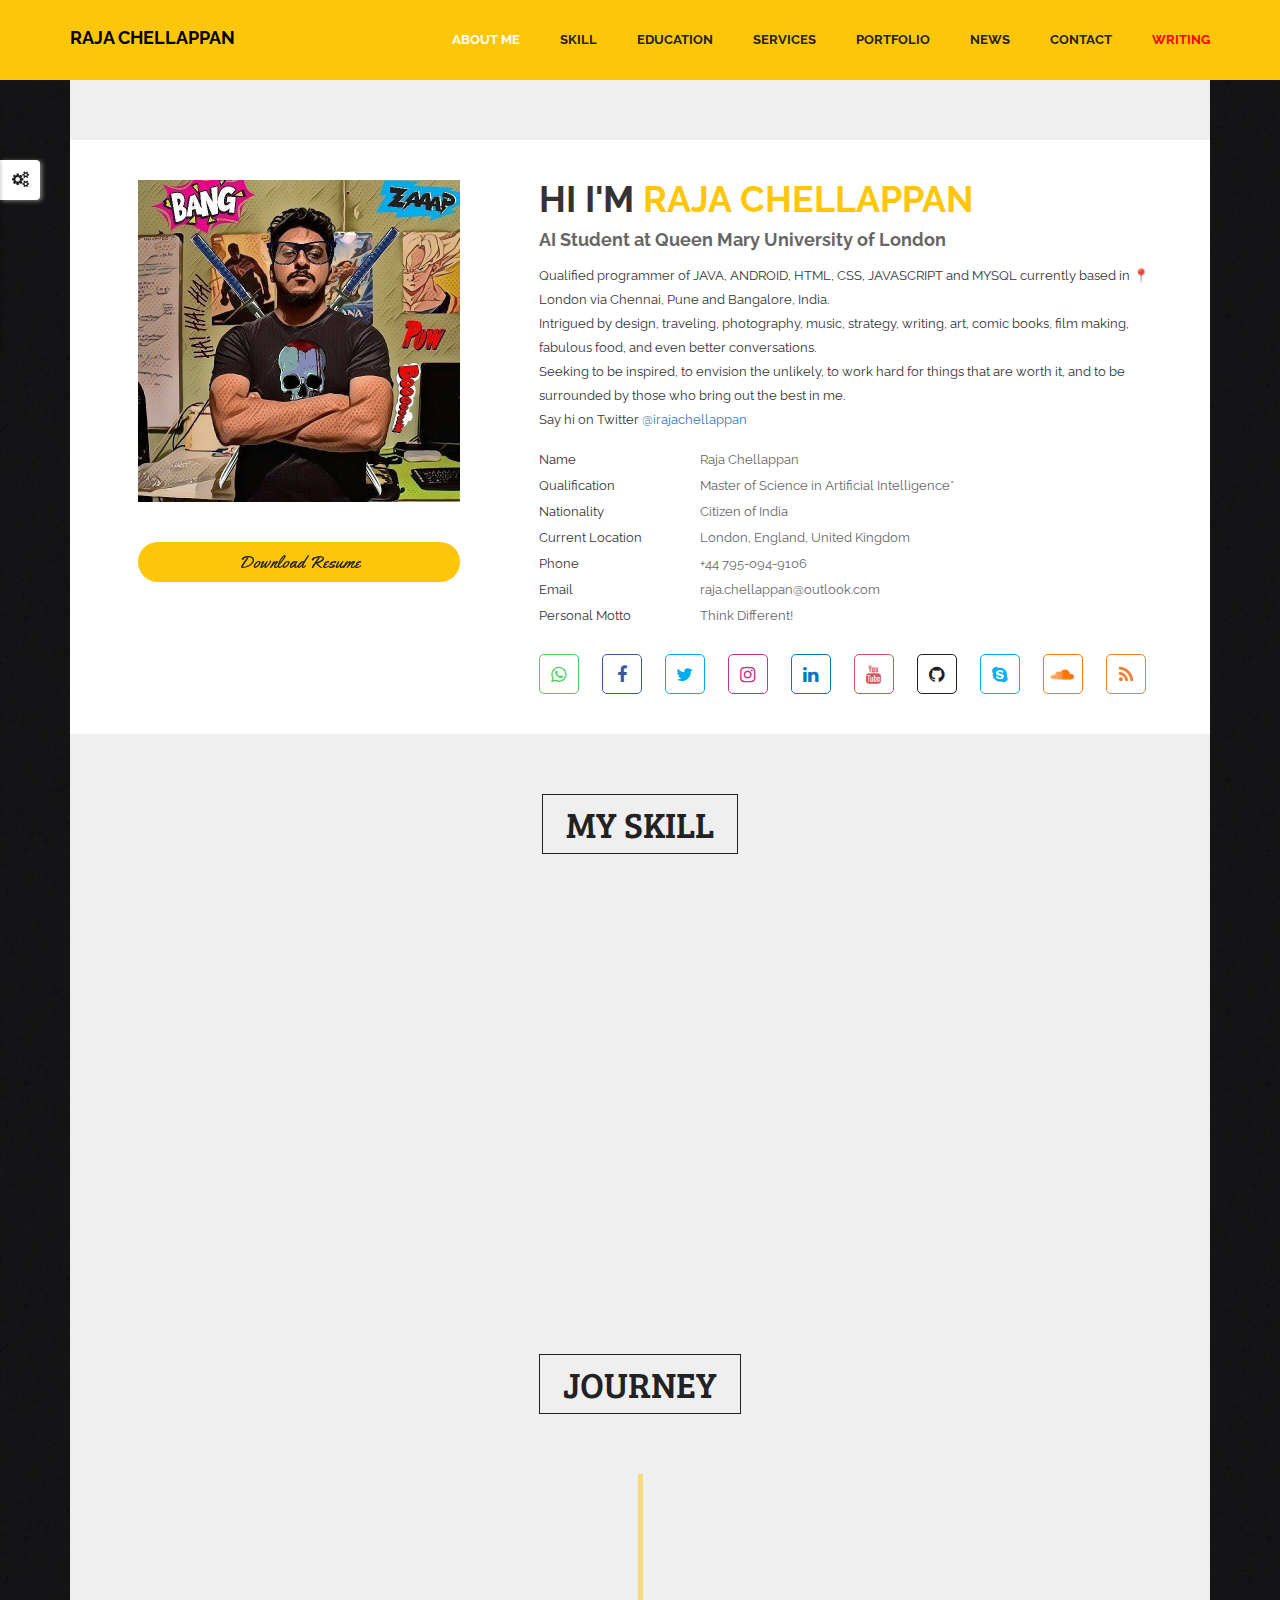
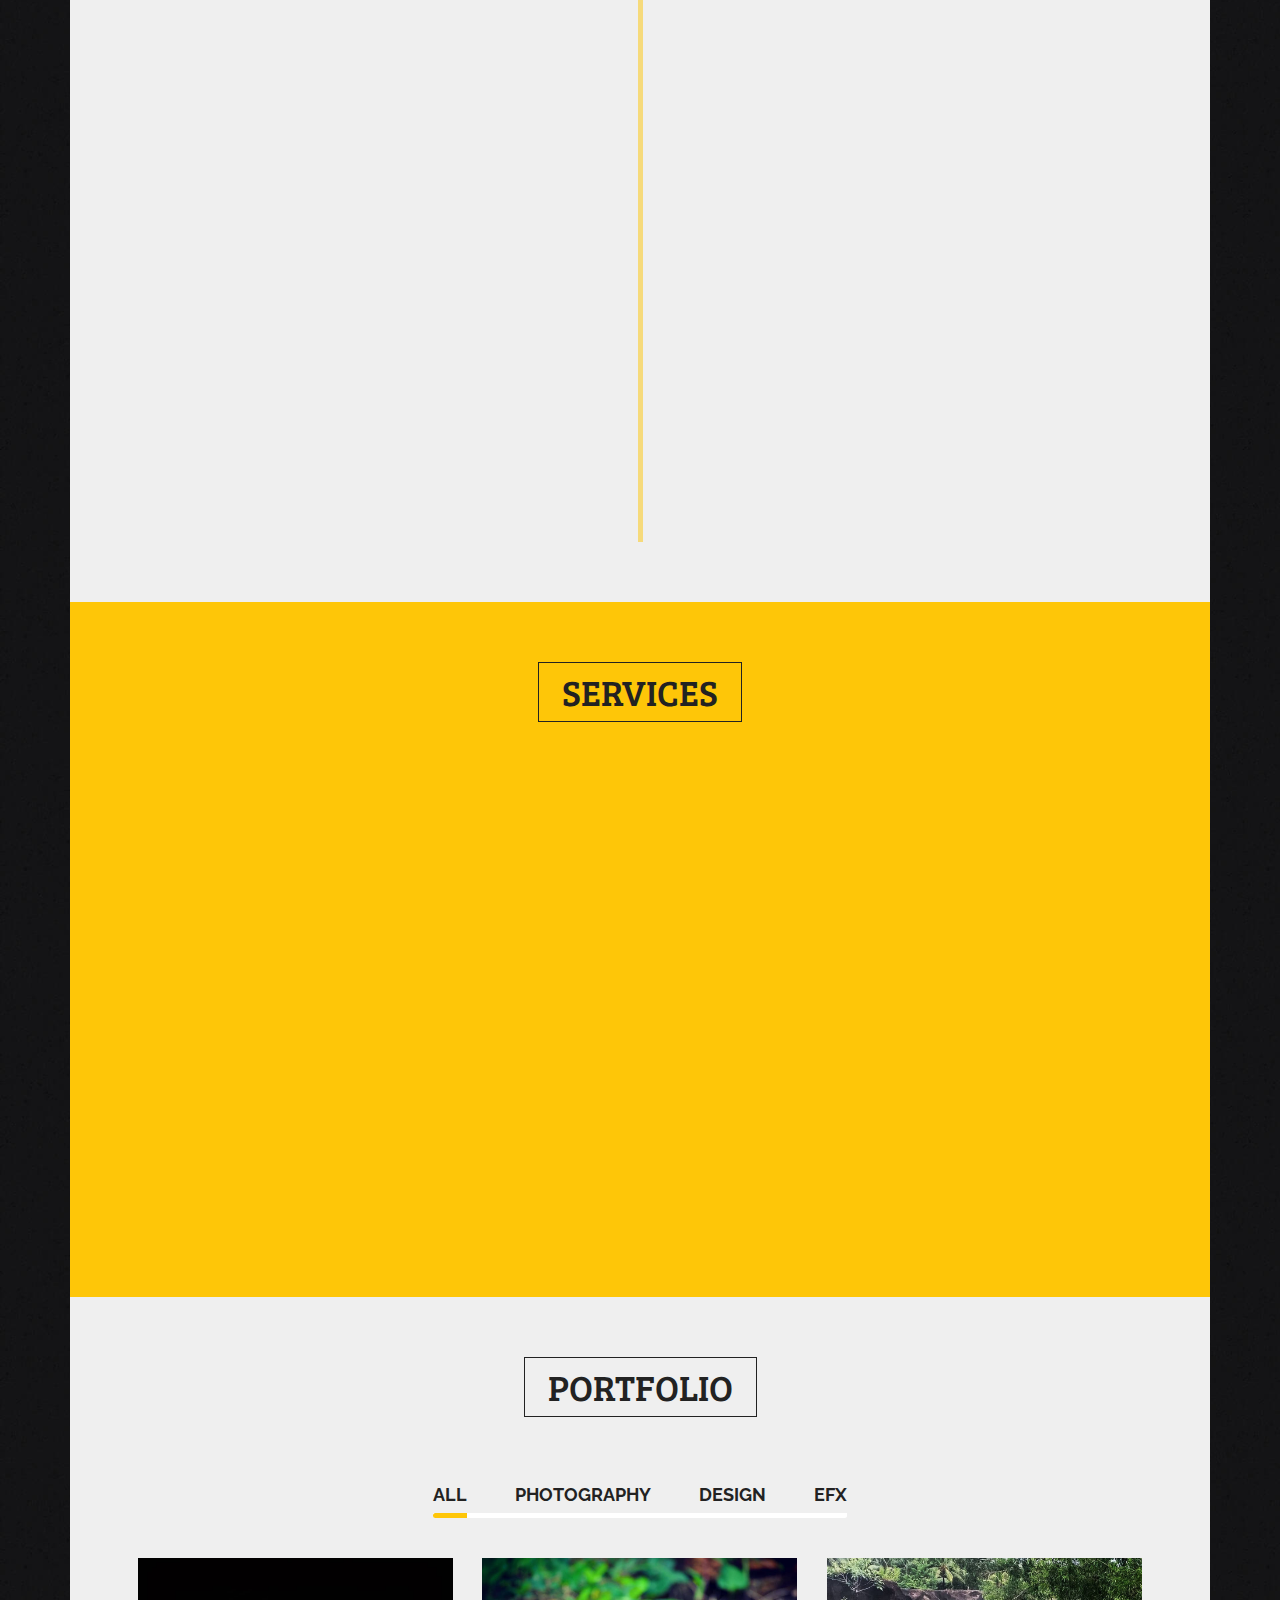
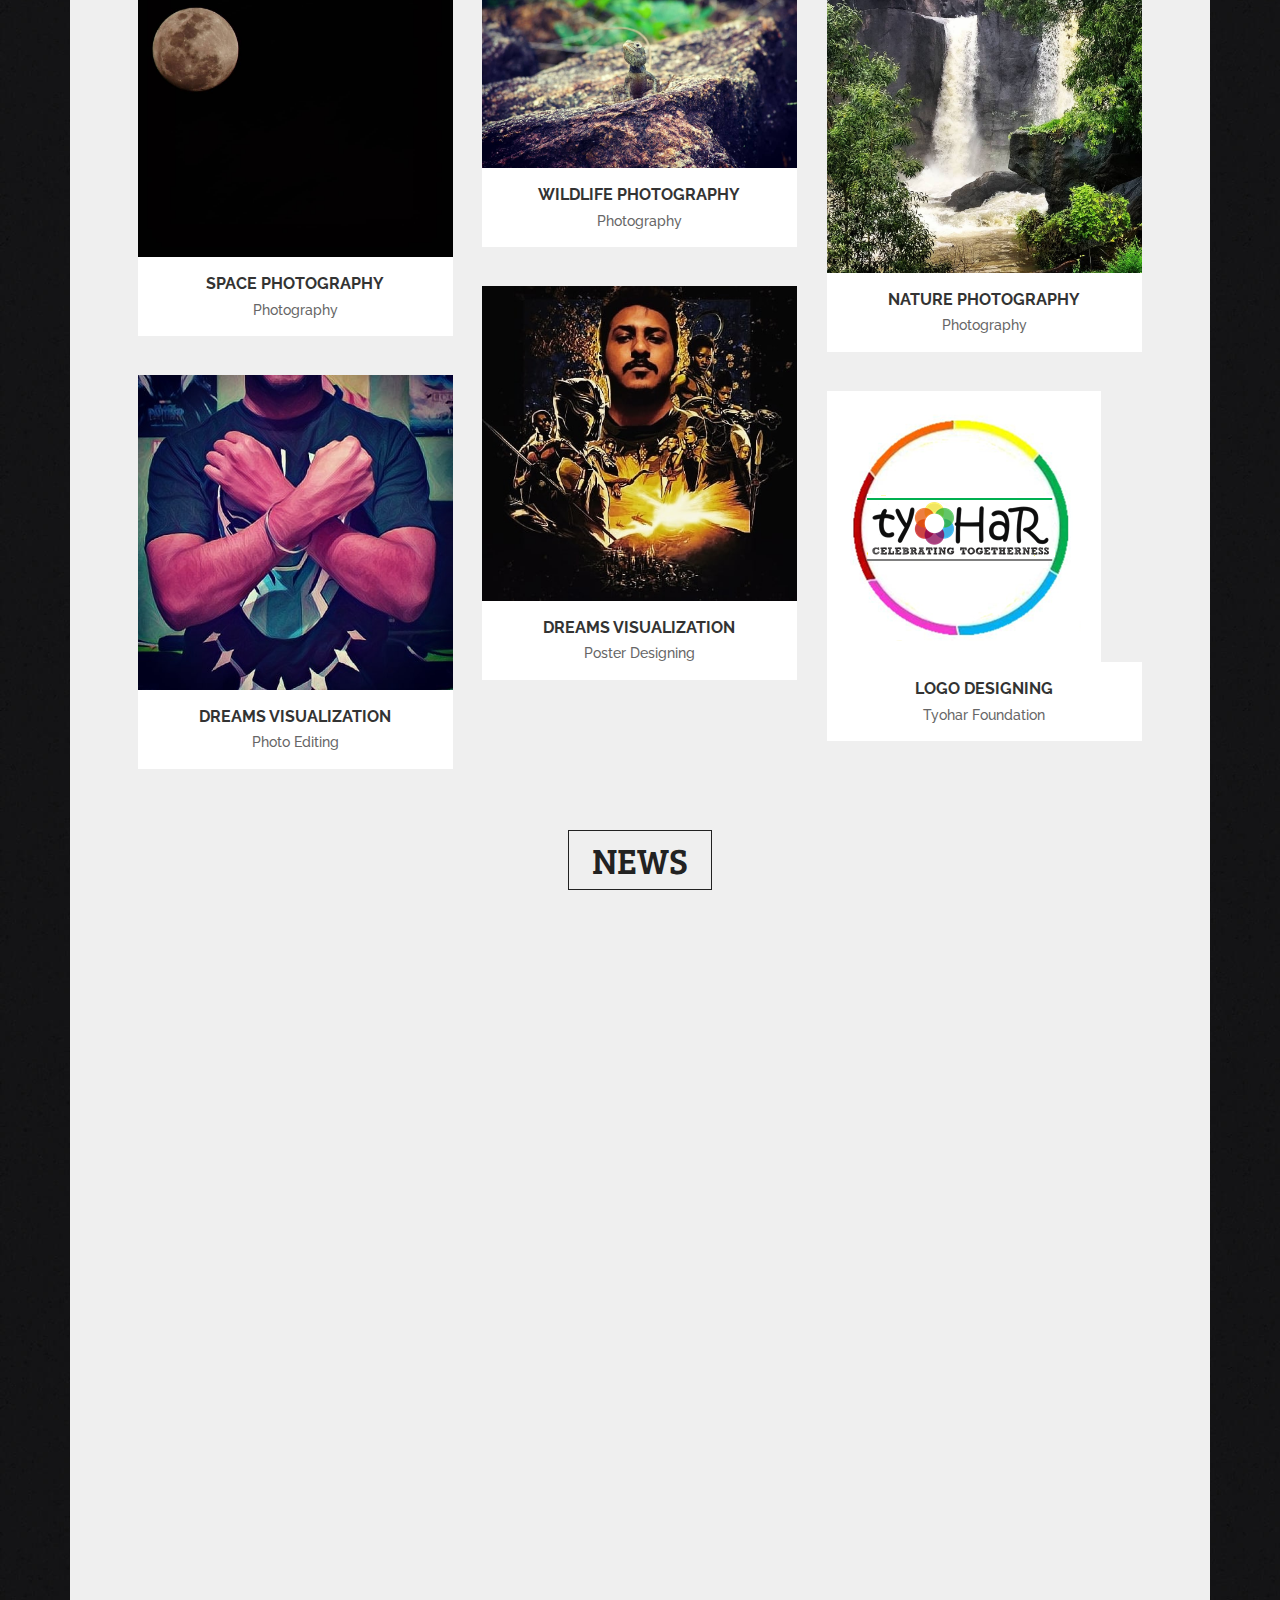
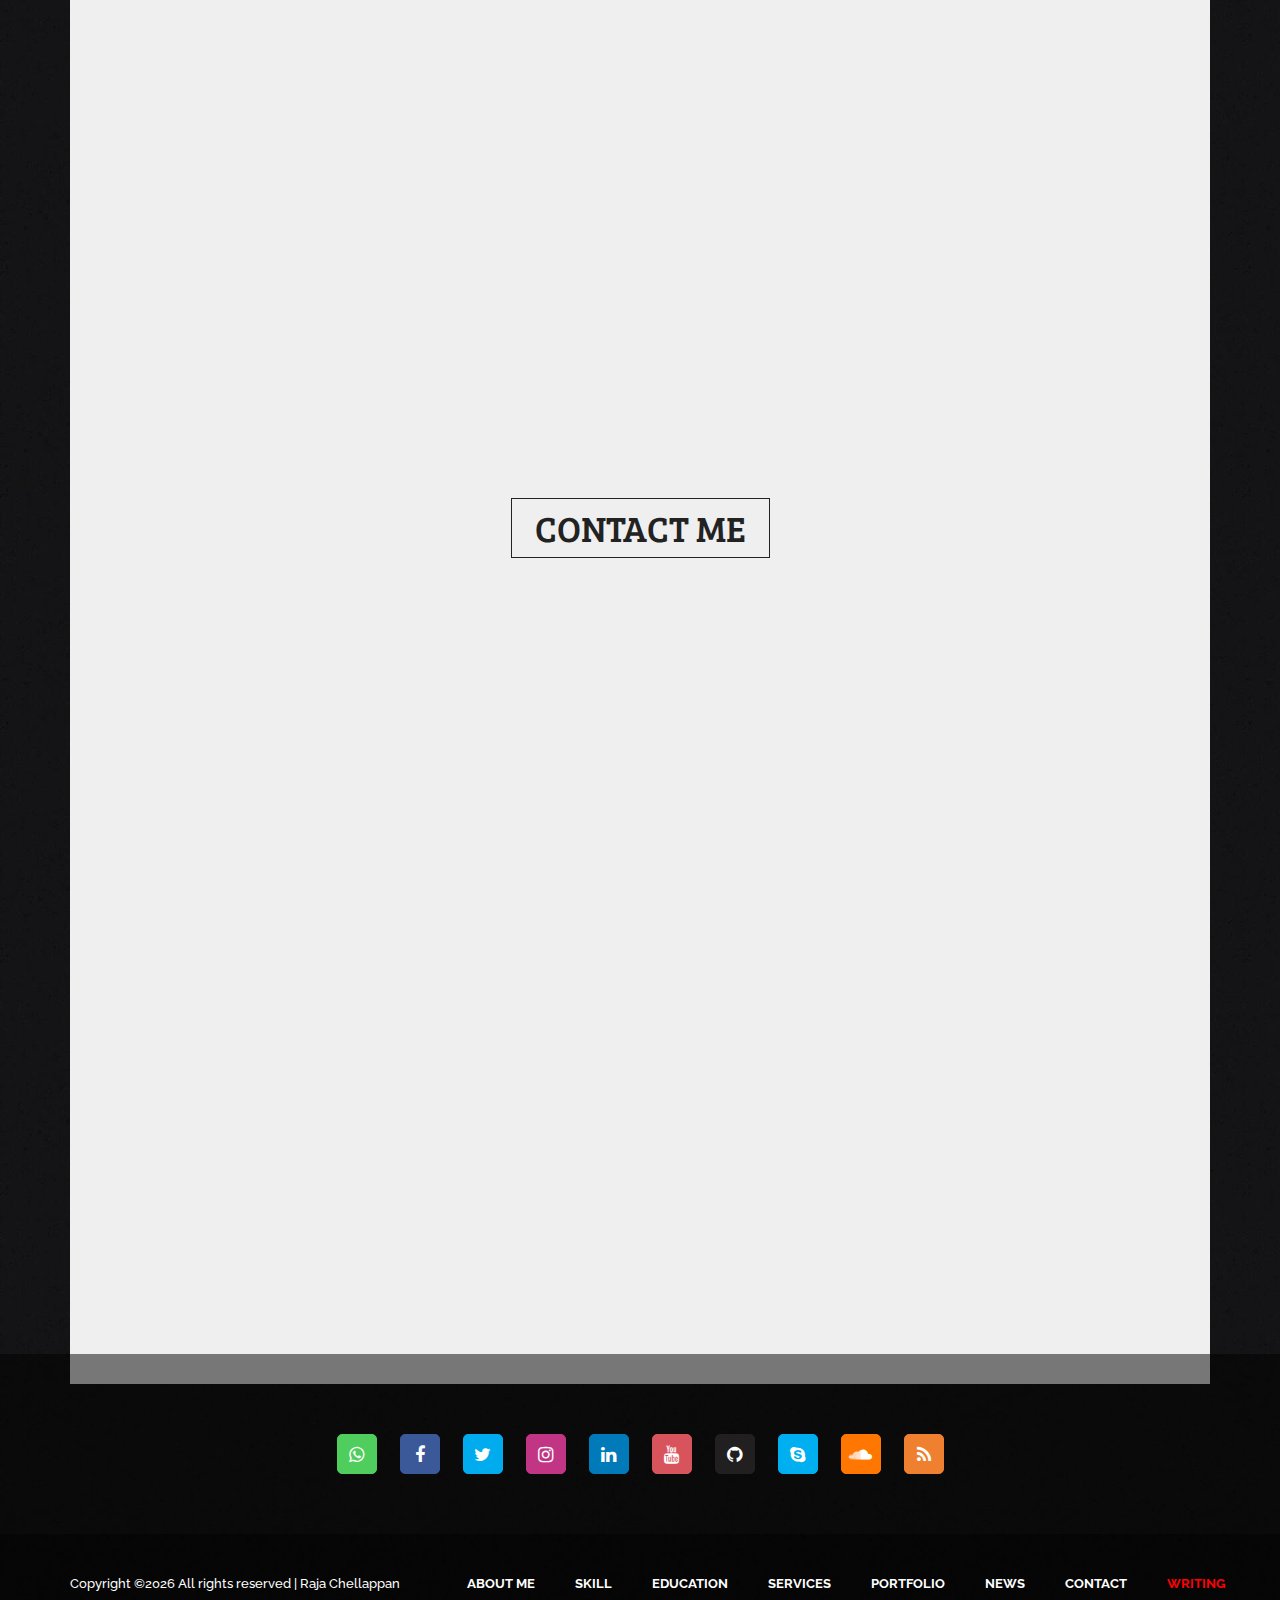
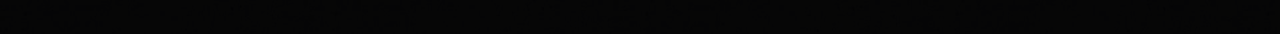
==== commit c30e1db1: "Update index.html" ====
--- a/index.html
+++ b/index.html
@@ -269,13 +269,13 @@
                             <!--p>Lorem ipsum dolor sit amets, consectetur adipiscing elit, sed do eiusmod tempor incididunt ut labore et dolore magna aliqua. Ut enim ad minim veniam, quis nostrud exercitation.</p-->
                         </div>
                         <div class="education_item wow fadeInUp animated" data-line="W">
-                            <h6>2017-Present</h6>
+                            <h6>2017-2020</h6>
                             <a href="#"><h4>Mobile App and Web Developer</h4></a>
                             <h5>Excrin Think Labs, Chennai</h5>
                             <!--p>Lorem ipsum dolor sit amets, consectetur adipiscing elit, sed do eiusmod tempor incididunt ut labore et dolore magna aliqua. Ut enim ad minim veniam, quis nostrud exercitation.</p-->
                         </div>
                         <div class="education_item wow fadeInUp animated" data-line="M">
-                            <h6>2020 - 2021</h6>
+                            <h6>2020 - 2022</h6>
                             <a href="#"><h4>Master Of Science in Artificial Intelligence</h4></a>
                             <h5>Queen Mary University of London</h5>
                             <!--p>Lorem ipsum dolor sit amets, consectetur adipiscing elit, sed do eiusmod tempor incididunt ut labore et dolore magna aliqua. Ut enim ad minim veniam, quis nostrud exercitation.</p-->
@@ -283,9 +283,15 @@
                         <div class="education_item wow fadeInUp animated" data-line="W">
                             <h6>2021-Present</h6>
                             <a href="#"><h4>Co-Founder</h4></a>
-                            <h5>Alphive Private Limited</h5>
-                            <!--p>Lorem ipsum dolor sit amets, consectetur adipiscing elit, sed do eiusmod tempor incididunt ut labore et dolore magna aliqua. Ut enim ad minim veniam, quis nostrud exercitation.</p-->
-                        </div
+                            <h5>Ecsagon Conglomerate Private Limited</h5>
+                            <!--p>Lorem ipsum dolor sit amets, consectetur adipiscing elit, sed do eiusmod tempor incididunt ut labore et dolore magna aliqua. Ut enim ad minim veniam, quis nostrud exercitation.</p-->
+                        </div>
+                        <div class="education_item wow fadeInUp animated" data-line="W">
+                            <h6>2022-Present</h6>
+                            <a href="#"><h4>Co-Founder</h4></a>
+                            <h5>Livro Metaverse Technologies India Private Limited</h5>
+                            <!--p>Lorem ipsum dolor sit amets, consectetur adipiscing elit, sed do eiusmod tempor incididunt ut labore et dolore magna aliqua. Ut enim ad minim veniam, quis nostrud exercitation.</p-->
+                        </div>
                     </div>
                 </section>
                 <section class="service_area" id="service">
